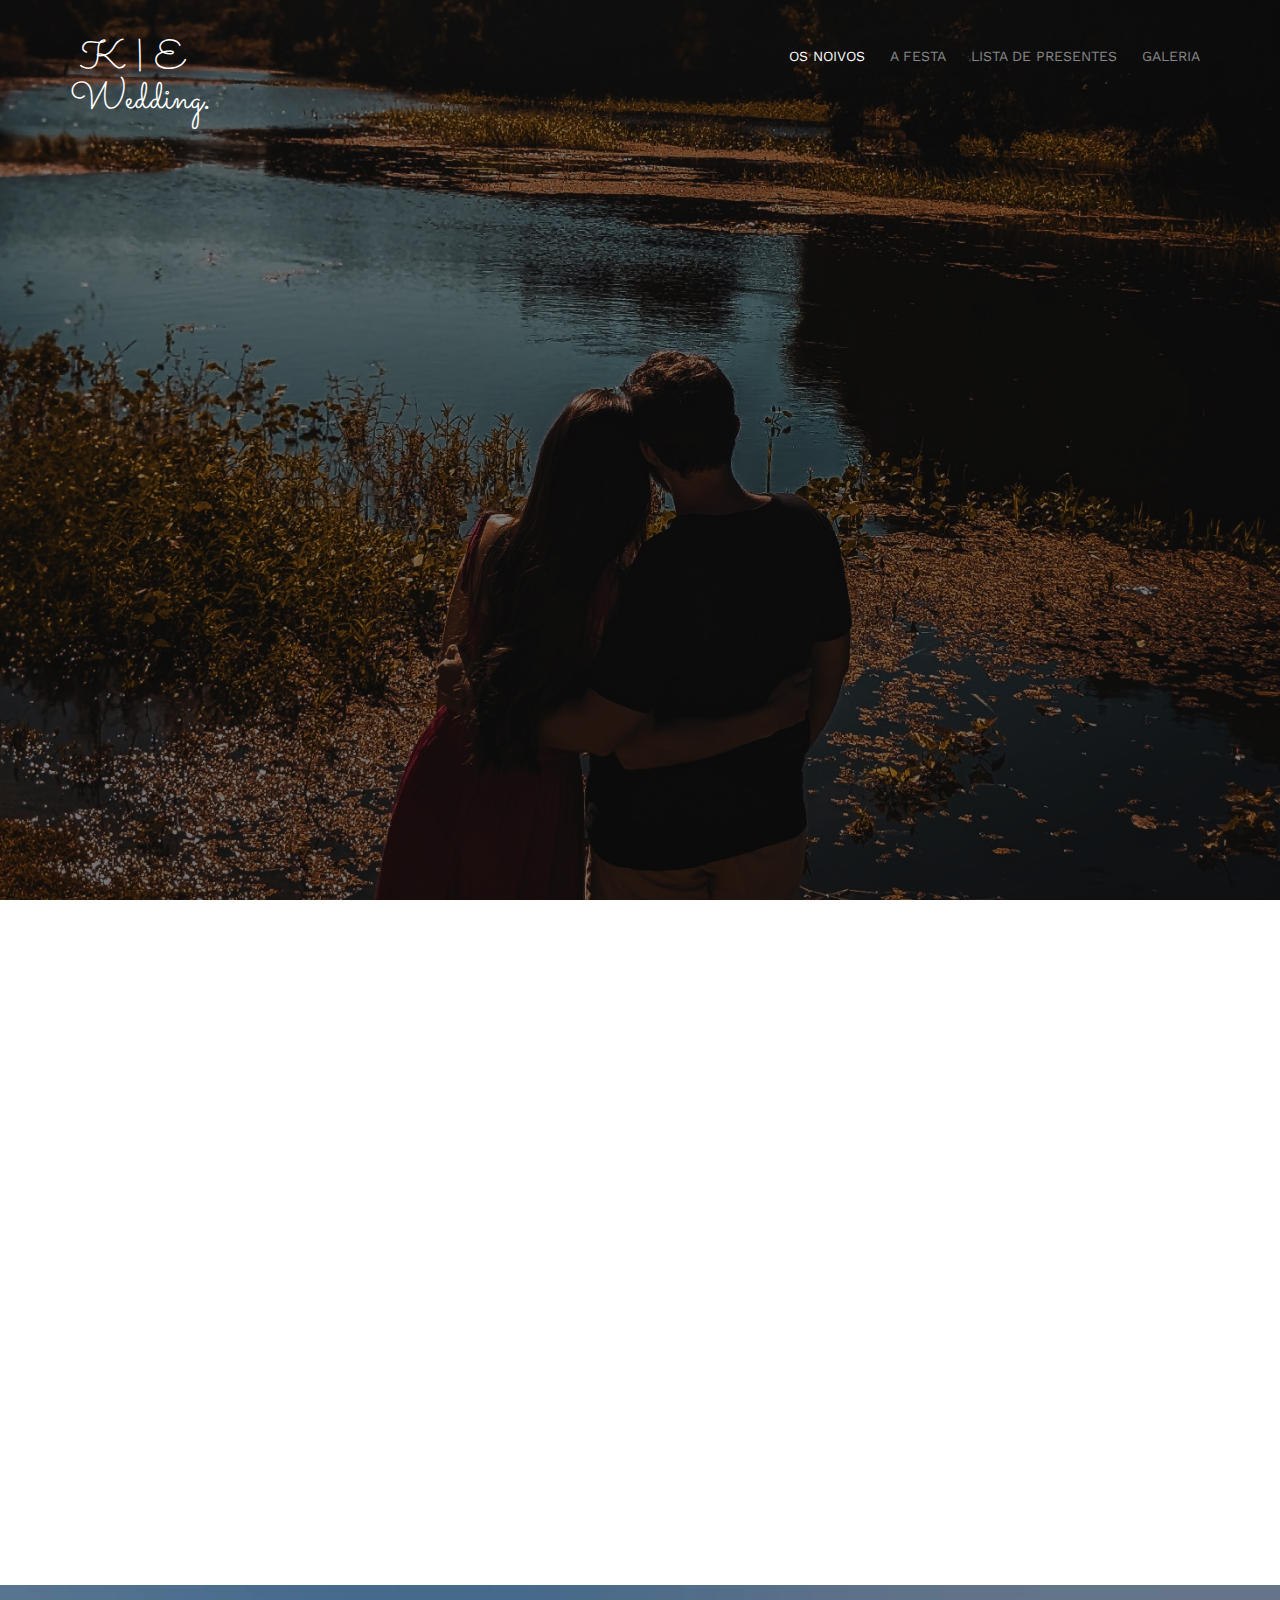
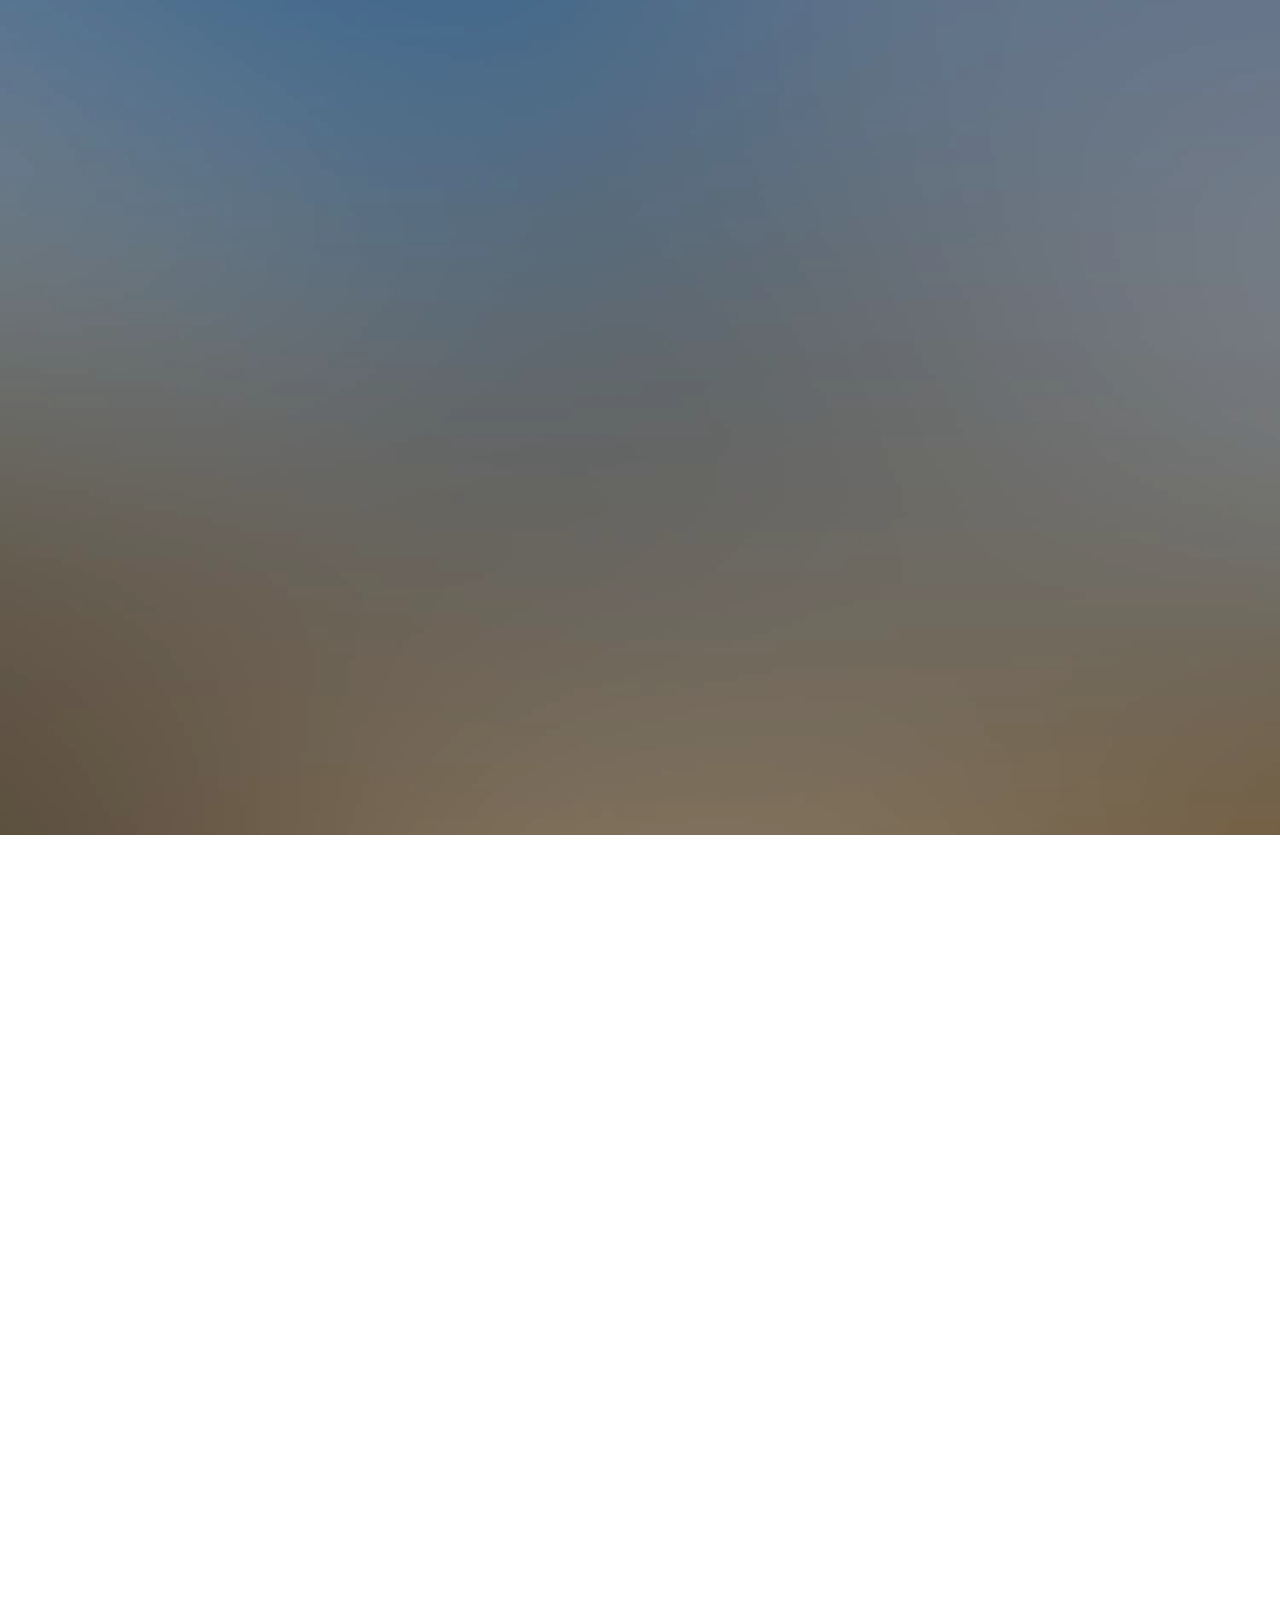
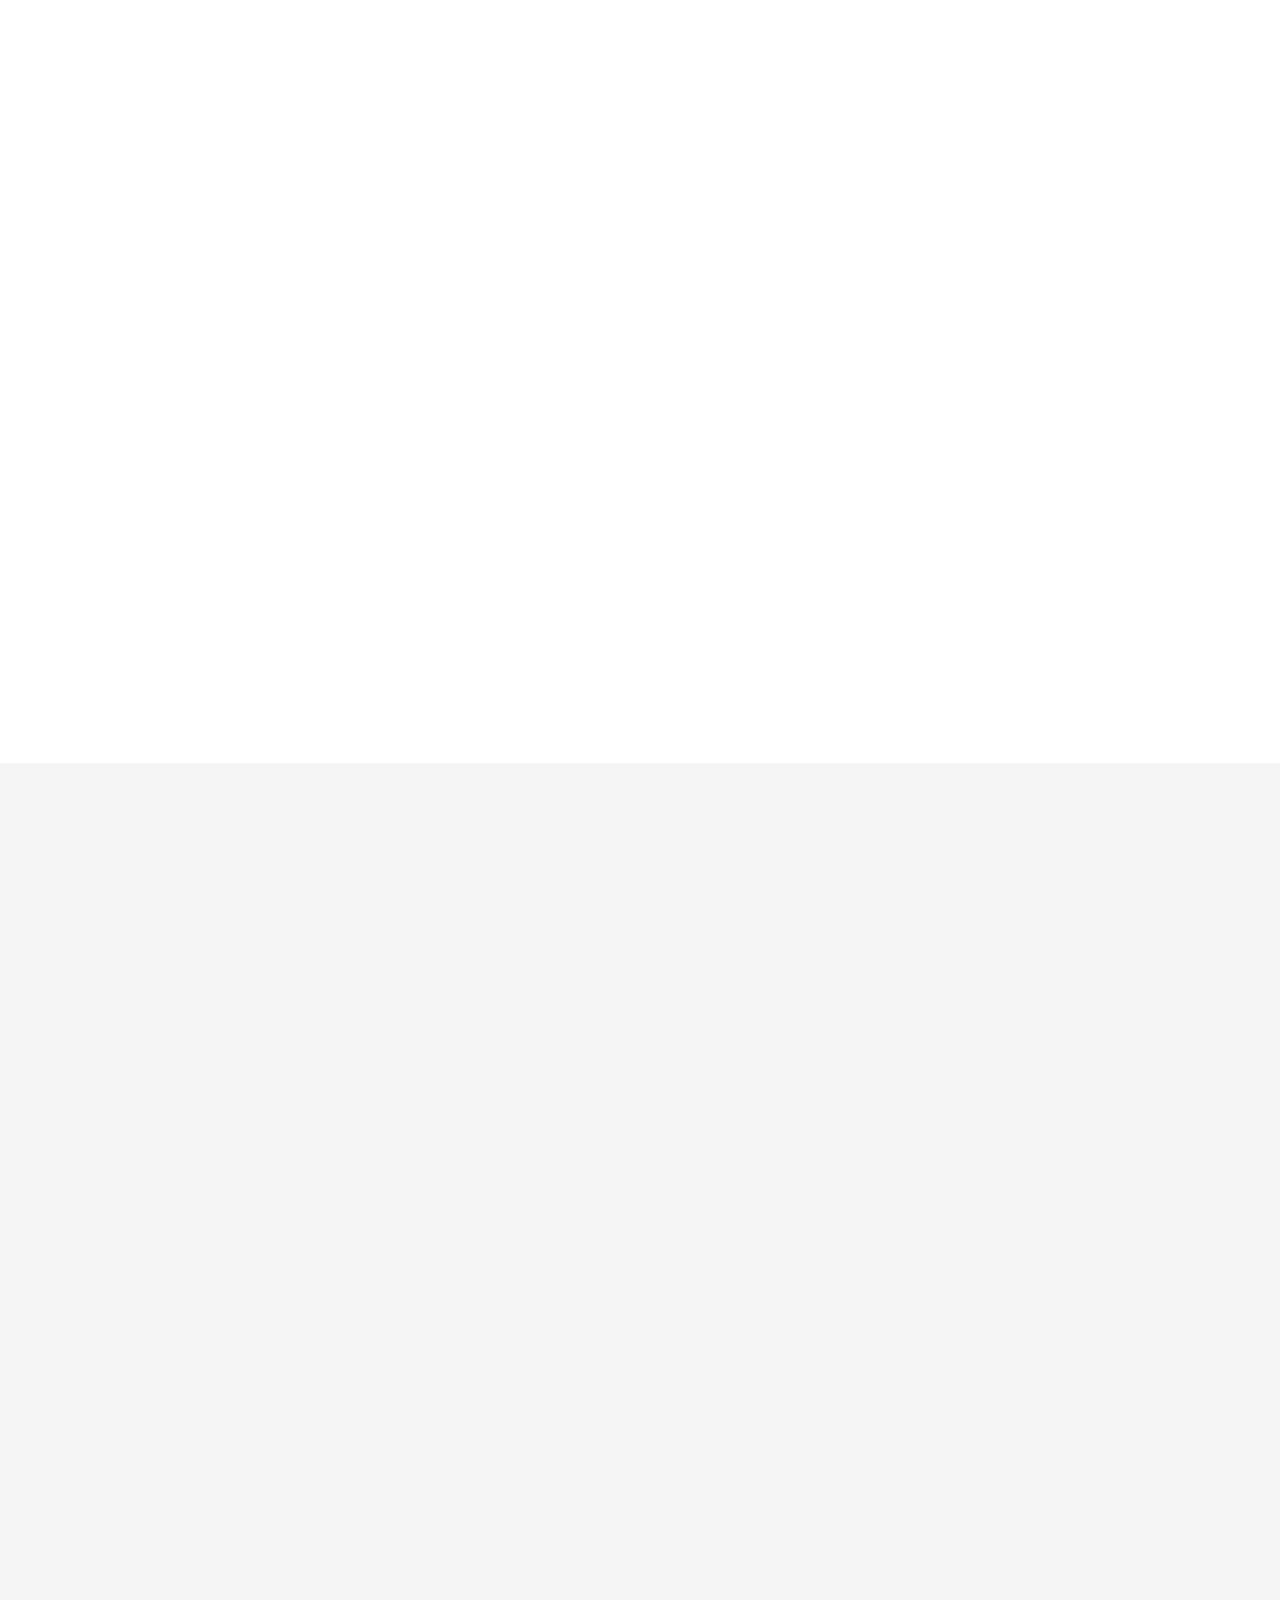
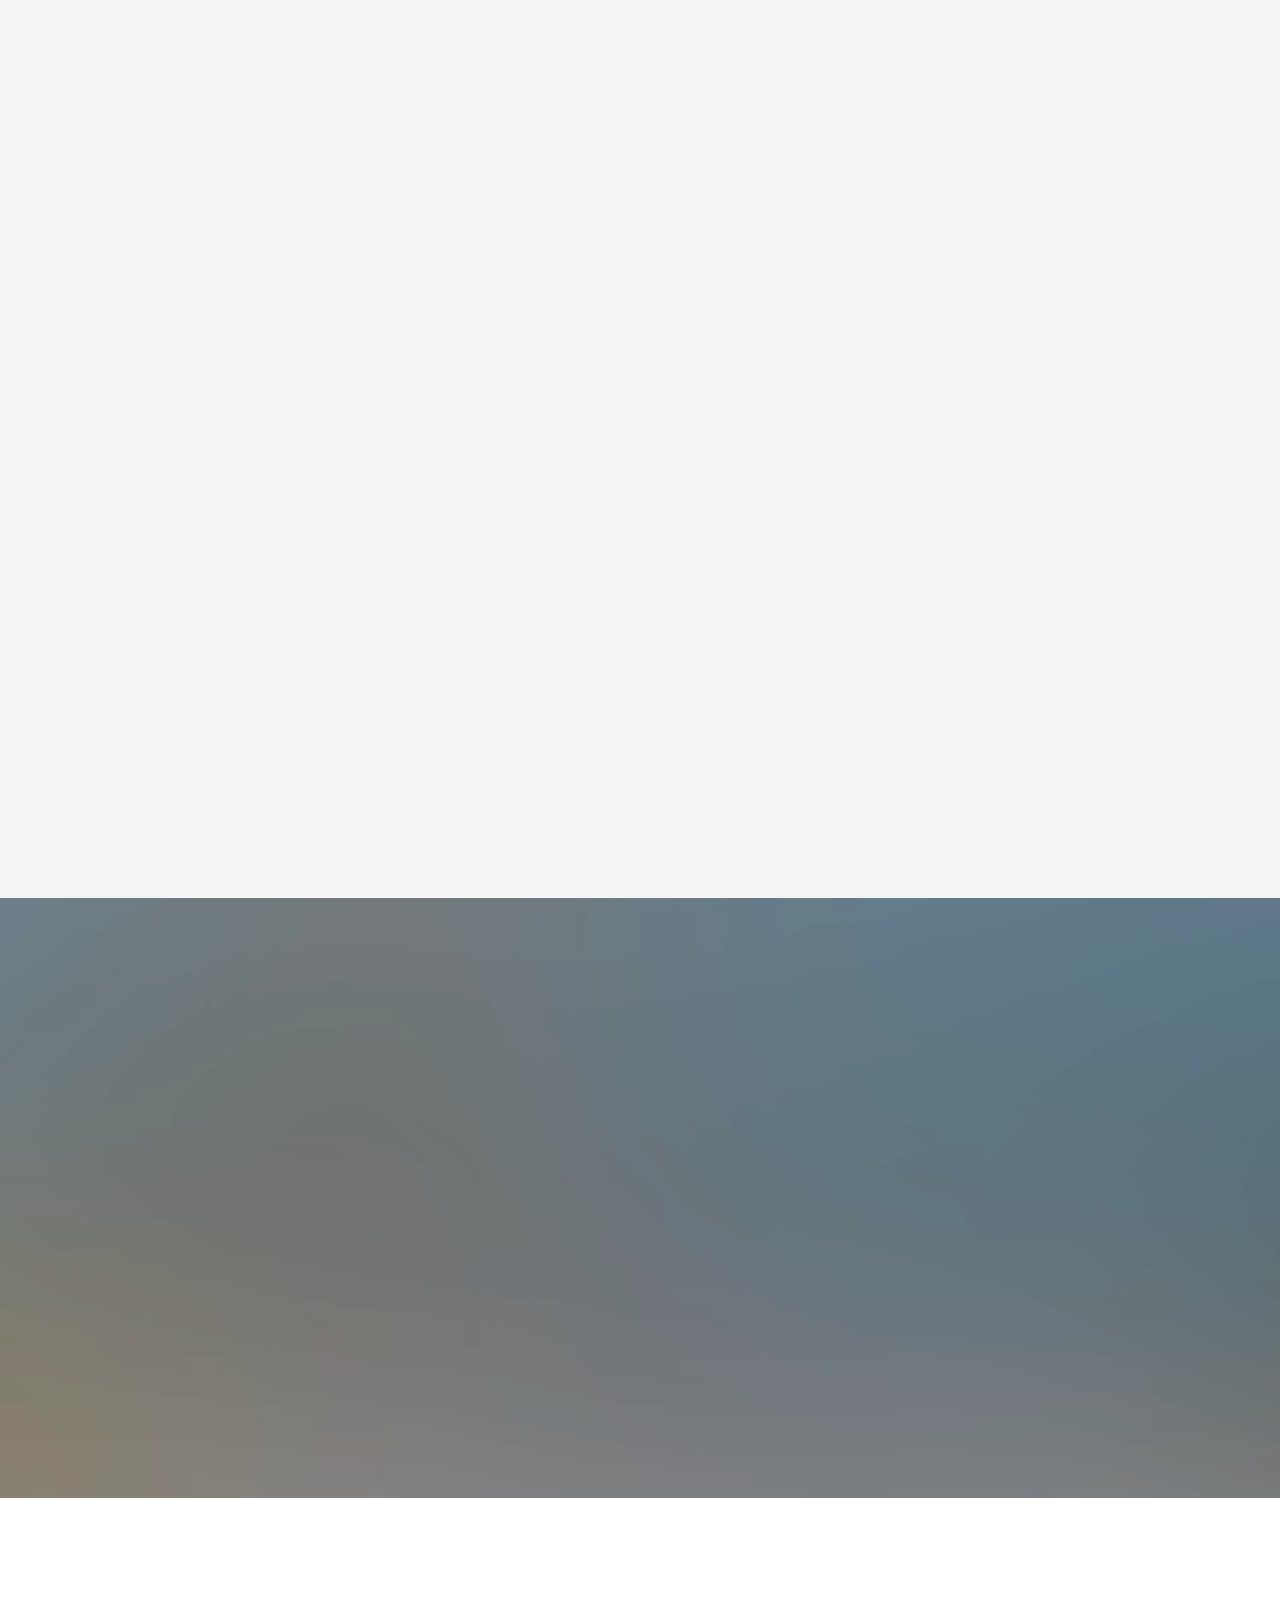
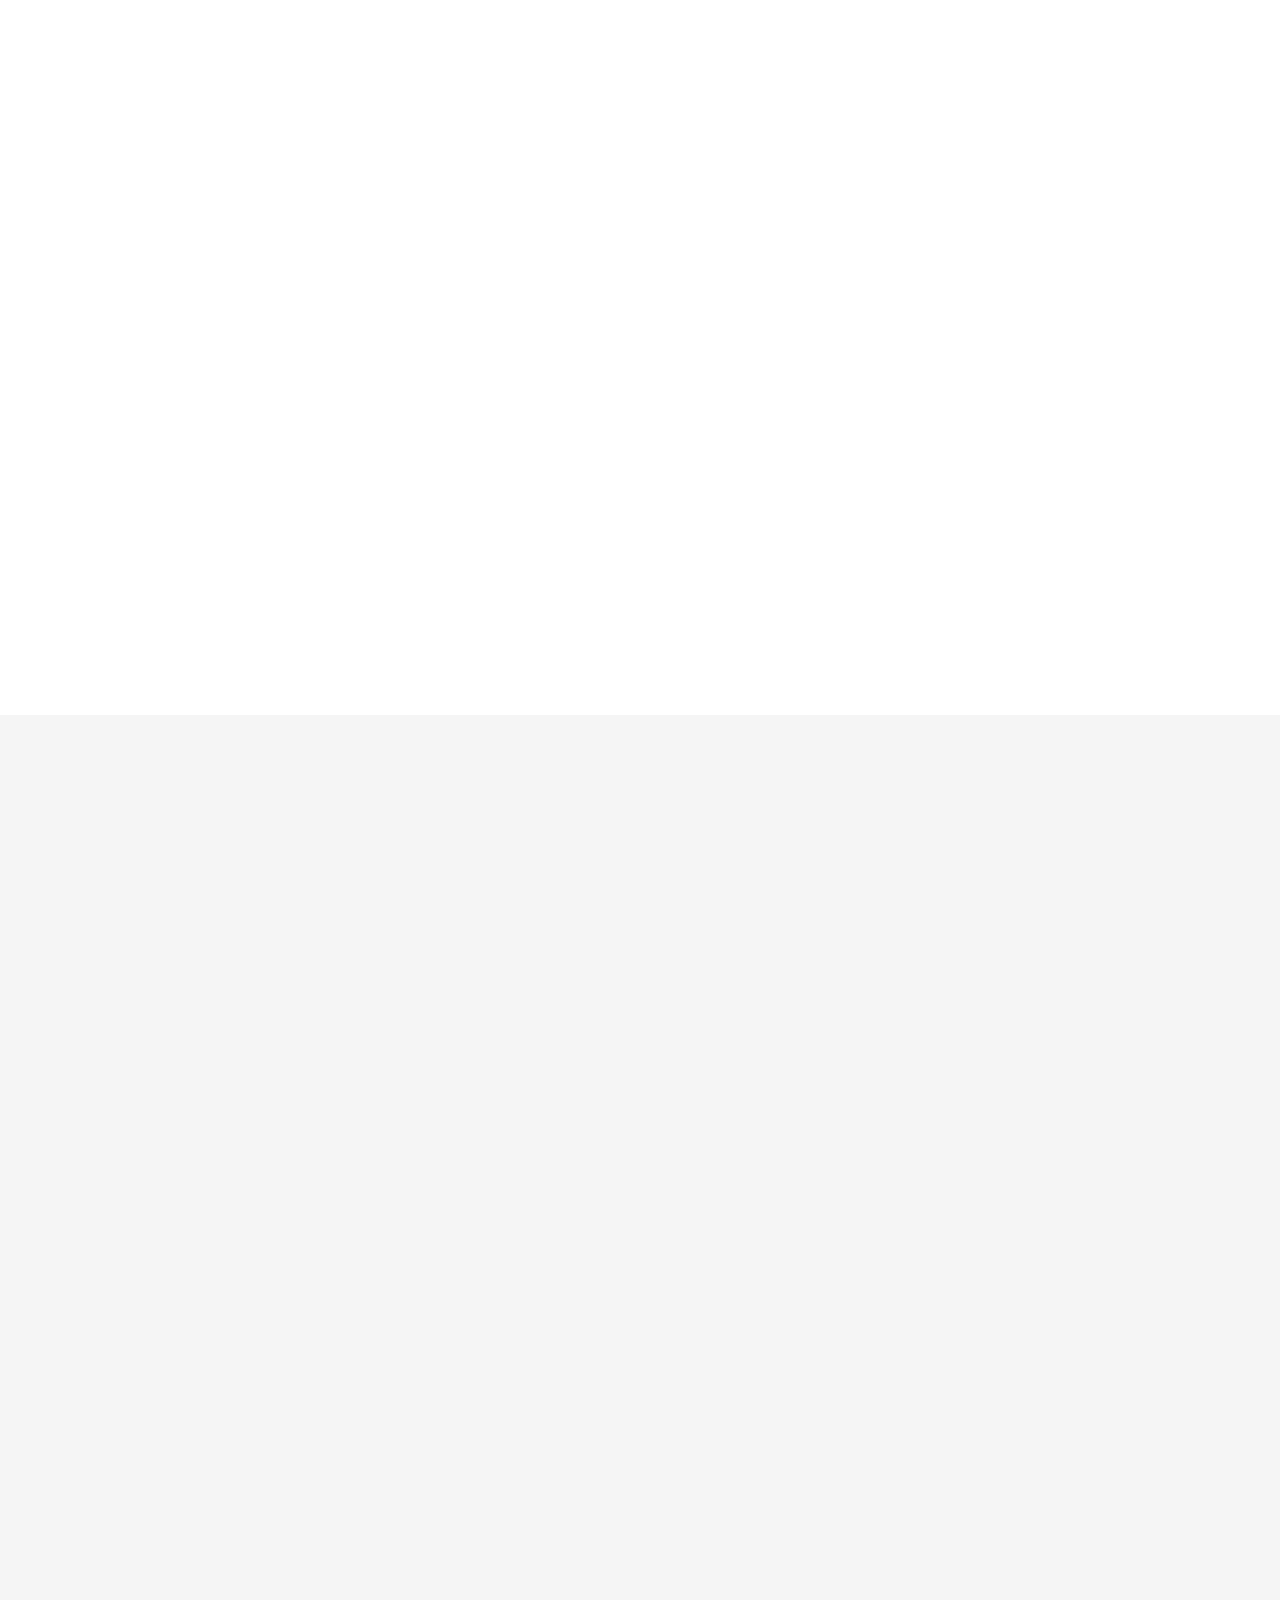
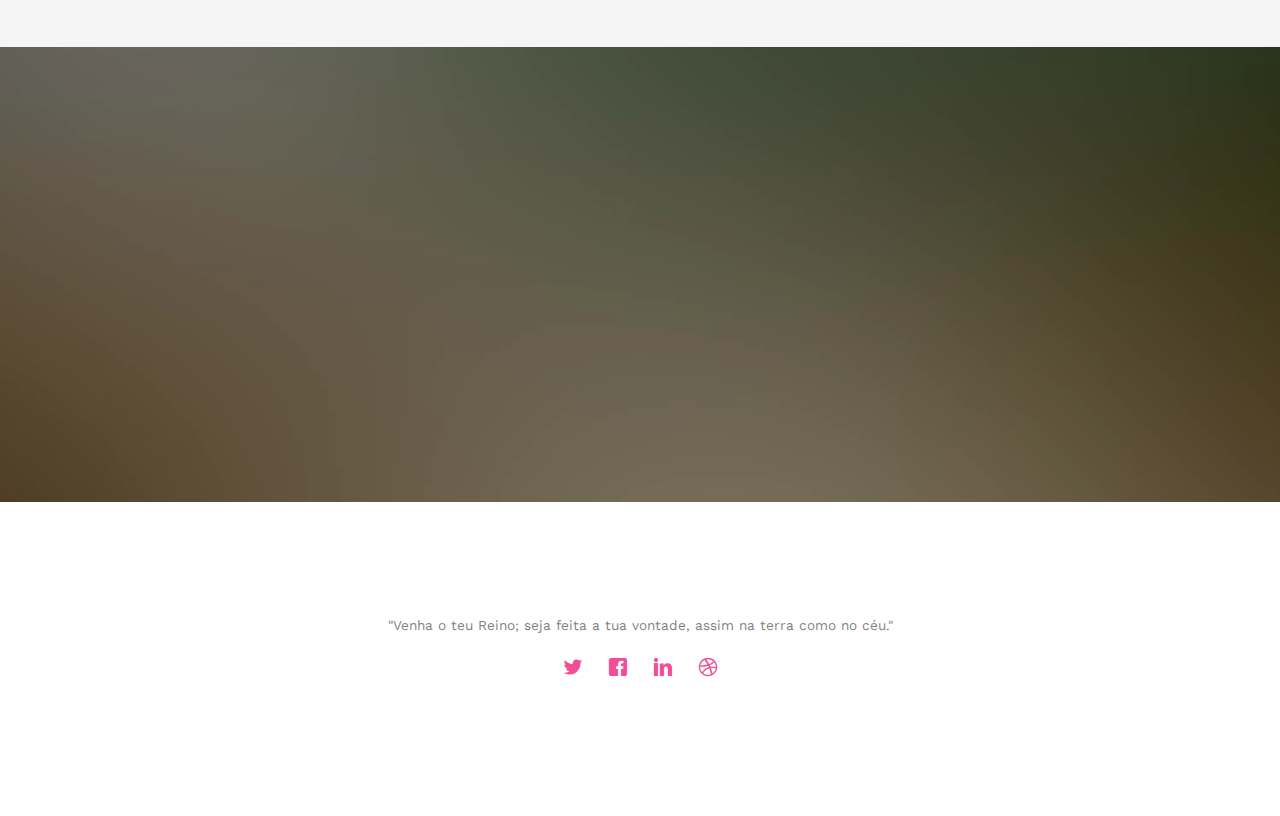
==== index.html @ c8f87692 "dfthdfthtf" ====
<!DOCTYPE html>
<!--[if lt IE 7]>      <html class="no-js lt-ie9 lt-ie8 lt-ie7"> <![endif]-->
<!--[if IE 7]>         <html class="no-js lt-ie9 lt-ie8"> <![endif]-->
<!--[if IE 8]>         <html class="no-js lt-ie9"> <![endif]-->
<!--[if gt IE 8]><!--> <html class="no-js"> <!--<![endif]-->
	<head>
	<meta charset="utf-8">
	<meta http-equiv="X-UA-Compatible" content="IE=edge">
	<title>Kevin & Emanuelle &mdash; Wedding</title>
	<meta name="viewport" content="width=device-width, initial-scale=1">
	<meta name="description" content="Kevin & Emanuelle Wedding" />
	<meta name="keywords" content="free html5, free template, free bootstrap, html5, css3, mobile first, responsive" />
	<meta name="author" content="FREEHTML5.CO" />

   	<!-- Facebook and Twitter integration -->
	<meta property="og:title" content=""/>
	<meta property="og:image" content=""/>
	<meta property="og:url" content=""/>
	<meta property="og:site_name" content=""/>
	<meta property="og:description" content=""/>
	<meta name="twitter:title" content="" />
	<meta name="twitter:image" content="" />
	<meta name="twitter:url" content="" />
	<meta name="twitter:card" content="" />

	<link href='https://fonts.googleapis.com/css?family=Work+Sans:400,300,600,400italic,700' rel='stylesheet' type='text/css'>
	<link href="https://fonts.googleapis.com/css?family=Sacramento" rel="stylesheet">
	
	<!-- Animate.css -->
	<link rel="stylesheet" href="css/animate.css">
	<!-- Icomoon Icon Fonts-->
	<link rel="stylesheet" href="css/icomoon.css">
	<!-- Bootstrap  -->
	<link rel="stylesheet" href="css/bootstrap.css">

	<!-- Magnific Popup -->
	<link rel="stylesheet" href="css/magnific-popup.css">

	<!-- Owl Carousel  -->
	<link rel="stylesheet" href="css/owl.carousel.min.css">
	<link rel="stylesheet" href="css/owl.theme.default.min.css">

	<!-- Theme style  -->
	<link rel="stylesheet" href="css/style.css">

	<!-- Modernizr JS -->
	<script src="js/modernizr-2.6.2.min.js"></script>
	<!-- FOR IE9 below -->
	<!--[if lt IE 9]>
	<script src="js/respond.min.js"></script>
	<![endif]-->

	</head>
	<body>
		
	<div class="fh5co-loader"></div>
	
	<div id="page">
	<nav class="fh5co-nav" role="navigation">
		<div class="container">
			<div class="row">
				<div class="col-xs-2">
					<div id="fh5co-logo"><a href="index.html">K | E Wedding<strong>.</strong></a></div>
				</div>
				<div class="col-xs-10 text-right menu-1">
					<ul>
						<li class="active"><a href="index.html">Os noivos</a></li>
						<li><a href="about.html">A festa</a></li>
						<li><a href="services.html">Lista de Presentes</a></li>
						<li><a href="gallery.html">Galeria</a></li>
					</ul>
				</div>
			</div>
			
		</div>
	</nav>

	<header id="fh5co-header" class="fh5co-cover" role="banner" style="background-image:url(images/img_bg_2.jpg);" data-stellar-background-ratio="0.5">
		<div class="overlay"></div>
		<div class="container">
			<div class="row">
				<div class="col-md-8 col-md-offset-2 text-center">
					<div class="display-t">
						<div class="display-tc animate-box" data-animate-effect="fadeIn">
							<h1>Kevin &amp; Emanuelle</h1>
							<h2>Vamos nos casar!</h2>
							<div class="simply-countdown simply-countdown-one"></div>
							<p><a href="#" class="btn btn-default btn-sm">Salve a data</a></p>
						</div>
					</div>
				</div>
			</div>
		</div>
	</header>

	<div id="fh5co-couple">
		<div class="container">
			<div class="row">
				<div class="col-md-8 col-md-offset-2 text-center fh5co-heading animate-box">
					<h2>Olá!</h2>
					<h3>09 de Setembro de 2023, Ceará Mirim - Rio Grande do Norte</h3>
					<p>Convidamos você para nosso casamento</p>
				</div>
			</div>
			<div class="couple-wrap animate-box">
				<div class="couple-half">
					<div class="groom">
						<img src="images/groom.jpg" alt="groom" class="img-responsive">
					</div>
					<div class="desc-groom">
						<h3>Kevin Barros Costa</h3>
						<p>Discípulo de Jesus, trabalha com tecnologia, gamer, baterista, filho de pastor kkkk</p>
					</div>
				</div>
				<p class="heart text-center"><i class="icon-heart2"></i></p>
				<div class="couple-half">
					<div class="bride">
						<img src="images/bride.jpg" alt="groom" class="img-responsive">
					</div>
					<div class="desc-bride">
						<h3>Emanuelle Larissa do Nascimento</h3>
						<p>Discípula de Jesus, trabalha com engenharia civil, amante de livros, cantora, filha de irmã do coque kkkk</p>
					</div>
				</div>
			</div>
		</div>
	</div>

	<div id="fh5co-event" class="fh5co-bg" style="background-image:url(images/img_bg_3.jpg);">
		<div class="overlay"></div>
		<div class="container">
			<div class="row">
				<div class="col-md-8 col-md-offset-2 text-center fh5co-heading animate-box">
					<span>Eventos</span>
					<h2>Eventos específicos</h2>
				</div>
			</div>
			<div class="row">
				<div class="display-t">
					<div class="display-tc">
						<div class="col-md-10 col-md-offset-1">
							<div class="col-md-6 col-sm-6 text-center">
								<div class="event-wrap animate-box">
									<h3>Cerimônia principal</h3>
									<div class="event-col">
										<i class="icon-clock"></i>
										<span>3:00 PM</span>
										<span>4:30 PM</span>
									</div>
									<div class="event-col">
										<i class="icon-calendar"></i>
										<span>Sábado 09</span>
										<span>Setembro, 2023</span>
									</div>
									<p>Far far away, behind the word mountains, far from the countries Vokalia and Consonantia, there live the blind texts. Separated they live in Bookmarksgrove right at the coast of the Semantics, a large language ocean.</p>
								</div>
							</div>
							<div class="col-md-6 col-sm-6 text-center">
								<div class="event-wrap animate-box">
									<h3>Festa</h3>
									<div class="event-col">
										<i class="icon-clock"></i>
										<span>5:30 PM</span>
										<span>7:00 PM</span>
									</div>
									<div class="event-col">
										<i class="icon-calendar"></i>
										<span>Sábado 09</span>
										<span>Setembro, 2023</span>
									</div>
									<p>Far far away, behind the word mountains, far from the countries Vokalia and Consonantia, there live the blind texts. Separated they live in Bookmarksgrove right at the coast of the Semantics, a large language ocean.</p>
								</div>
							</div>
						</div>
					</div>
				</div>
			</div>
		</div>
	</div>

	<div id="fh5co-couple-story">
		<div class="container">
			<div class="row">
				<div class="col-md-8 col-md-offset-2 text-center fh5co-heading animate-box">
					<span>Nós nos amamos =D</span>
					<h2>Nossa história</h2>
					<p>No meio do caminho da nossa caminhada com Jesus, nos encontramos. Não esperávamos por isso, e por isso mesmo foi ainda mais incrível.</p>
				</div>
			</div>
			<div class="row">
				<div class="col-md-12 col-md-offset-0">
					<ul class="timeline animate-box">
						<li class="animate-box">
							<div class="timeline-badge" style="background-image:url(images/couple-1.jpg);"></div>
							<div class="timeline-panel">
								<div class="timeline-heading">
									<h3 class="timeline-title">Quando nos encontramos pela primeira vez</h3>
									<span class="date">14 de Junho de 2022</span>
								</div>
								<div class="timeline-body">
									<p>Era noite, estávamos em nossa igreja, no Defesa da Fé, ouvindo o nosso pastor Tassos Lycurgo. Eu (Kevin), fotografava o evento e então peguei uma certa moça que estava participando do evento e não fazia a menor ideia de que era a escolhida kkkk.</p>
								</div>
							</div>
						</li>
						<li class="timeline-inverted animate-box">
							<div class="timeline-badge" style="background-image:url(images/couple-2.jpg);"></div>
							<div class="timeline-panel">
								<div class="timeline-heading">
									<h3 class="timeline-title">O pedido de namoro</h3>
									<span class="date">14 de Setembro de 2023</span>
								</div>
								<div class="timeline-body">
									<p>Far far away, behind the word mountains, far from the countries Vokalia and Consonantia, there live the blind texts. Separated they live in Bookmarksgrove right at the coast of the Semantics, a large language ocean.</p>
								</div>
							</div>
						</li>
						<li class="animate-box">
							<div class="timeline-badge" style="background-image:url(images/couple-3.jpg);"></div>
							<div class="timeline-panel">
								<div class="timeline-heading">
									<h3 class="timeline-title">O pedido de noivado</h3>
									<span class="date">1 de Janeiro de 2023</span>
								</div>
								<div class="timeline-body">
									<p>Far far away, behind the word mountains, far from the countries Vokalia and Consonantia, there live the blind texts. Separated they live in Bookmarksgrove right at the coast of the Semantics, a large language ocean.</p>
								</div>
							</div>
						</li>
			    	</ul>
				</div>
			</div>
		</div>
	</div>

	<div id="fh5co-gallery" class="fh5co-section-gray">
		<div class="container">
			<div class="row">
				<div class="col-md-8 col-md-offset-2 text-center fh5co-heading animate-box">
					<span>Nossas memórias</span>
					<h2>Galeria</h2>
					<p>Far far away, behind the word mountains, far from the countries Vokalia and Consonantia, there live the blind texts.</p>
				</div>
			</div>
			<div class="row row-bottom-padded-md">
				<div class="col-md-12">
					<ul id="fh5co-gallery-list">
						
						<li class="one-third animate-box" data-animate-effect="fadeIn" style="background-image: url(images/gallery-1.jpg); "> 
						<a href="images/gallery-1.jpg">
							<div class="case-studies-summary">
								<span>14 Photos</span>
								<h2>Two Glas of Juice</h2>
							</div>
						</a>
					</li>
					<li class="one-third animate-box" data-animate-effect="fadeIn" style="background-image: url(images/gallery-2.jpg); ">
						<a href="#" class="color-2">
							<div class="case-studies-summary">
								<span>30 Photos</span>
								<h2>Timer starts now!</h2>
							</div>
						</a>
					</li>


					<li class="one-third animate-box" data-animate-effect="fadeIn" style="background-image: url(images/gallery-3.jpg); ">
						<a href="#" class="color-3">
							<div class="case-studies-summary">
								<span>90 Photos</span>
								<h2>Beautiful sunset</h2>
							</div>
						</a>
					</li>
					<li class="one-third animate-box" data-animate-effect="fadeIn" style="background-image: url(images/gallery-4.jpg); ">
						<a href="#" class="color-4">
							<div class="case-studies-summary">
								<span>12 Photos</span>
								<h2>Company's Conference Room</h2>
							</div>
						</a>
					</li>

						<li class="one-third animate-box" data-animate-effect="fadeIn" style="background-image: url(images/gallery-5.jpg); ">
							<a href="#" class="color-3">
								<div class="case-studies-summary">
									<span>50 Photos</span>
									<h2>Useful baskets</h2>
								</div>
							</a>
						</li>
						<li class="one-third animate-box" data-animate-effect="fadeIn" style="background-image: url(images/gallery-6.jpg); ">
							<a href="#" class="color-4">
								<div class="case-studies-summary">
									<span>45 Photos</span>
									<h2>Skater man in the road</h2>
								</div>
							</a>
						</li>

						<li class="one-third animate-box" data-animate-effect="fadeIn" style="background-image: url(images/gallery-7.jpg); ">
							<a href="#" class="color-4">
								<div class="case-studies-summary">
									<span>35 Photos</span>
									<h2>Two Glas of Juice</h2>
								</div>
							</a>
						</li>

						<li class="one-third animate-box" data-animate-effect="fadeIn" style="background-image: url(images/gallery-8.jpg); "> 
							<a href="#" class="color-5">
								<div class="case-studies-summary">
									<span>90 Photos</span>
									<h2>Timer starts now!</h2>
								</div>
							</a>
						</li>
						<li class="one-third animate-box" data-animate-effect="fadeIn" style="background-image: url(images/gallery-9.jpg); ">
							<a href="#" class="color-6">
								<div class="case-studies-summary">
									<span>56 Photos</span>
									<h2>Beautiful sunset</h2>
								</div>
							</a>
						</li>
					</ul>		
				</div>
			</div>
		</div>
	</div>

	<div id="fh5co-counter" class="fh5co-bg fh5co-counter" style="background-image:url(images/img_bg_5.jpg);">
		<div class="overlay"></div>
		<div class="container">
			<div class="row">
				<div class="display-t">
					<div class="display-tc">
						<div class="col-md-3 col-sm-6 animate-box">
							<div class="feature-center">
								<span class="icon">
									<i class="icon-users"></i>
								</span>

								<span class="counter js-counter" data-from="0" data-to="500" data-speed="5000" data-refresh-interval="50">1</span>
								<span class="counter-label">Estimated Guest</span>

							</div>
						</div>
						<div class="col-md-3 col-sm-6 animate-box">
							<div class="feature-center">
								<span class="icon">
									<i class="icon-user"></i>
								</span>

								<span class="counter js-counter" data-from="0" data-to="1000" data-speed="5000" data-refresh-interval="50">1</span>
								<span class="counter-label">We Catter</span>
							</div>
						</div>
						<div class="col-md-3 col-sm-6 animate-box">
							<div class="feature-center">
								<span class="icon">
									<i class="icon-calendar"></i>
								</span>
								<span class="counter js-counter" data-from="0" data-to="402" data-speed="5000" data-refresh-interval="50">1</span>
								<span class="counter-label">Events Done</span>
							</div>
						</div>
						<div class="col-md-3 col-sm-6 animate-box">
							<div class="feature-center">
								<span class="icon">
									<i class="icon-clock"></i>
								</span>

								<span class="counter js-counter" data-from="0" data-to="2345" data-speed="5000" data-refresh-interval="50">1</span>
								<span class="counter-label">Hours Spent</span>

							</div>
						</div>
					</div>
				</div>
			</div>
		</div>
	</div>

	<div id="fh5co-testimonial">
		<div class="container">
			<div class="row">
				<div class="row animate-box">
					<div class="col-md-8 col-md-offset-2 text-center fh5co-heading">
						<span>Best Wishes</span>
						<h2>Friends Wishes</h2>
					</div>
				</div>
				<div class="row">
					<div class="col-md-12 animate-box">
						<div class="wrap-testimony">
							<div class="owl-carousel-fullwidth">
								<div class="item">
									<div class="testimony-slide active text-center">
										<figure>
											<img src="images/couple-1.jpg" alt="user">
										</figure>
										<span>John Doe, via <a href="#" class="twitter">Twitter</a></span>
										<blockquote>
											<p>"Far far away, behind the word mountains, far from the countries Vokalia and Consonantia, there live the blind texts. Separated they live in Bookmarksgrove right at the coast of the Semantics"</p>
										</blockquote>
									</div>
								</div>
								<div class="item">
									<div class="testimony-slide active text-center">
										<figure>
											<img src="images/couple-2.jpg" alt="user">
										</figure>
										<span>John Doe, via <a href="#" class="twitter">Twitter</a></span>
										<blockquote>
											<p>"Far far away, behind the word mountains, far from the countries Vokalia and Consonantia, at the coast of the Semantics, a large language ocean."</p>
										</blockquote>
									</div>
								</div>
								<div class="item">
									<div class="testimony-slide active text-center">
										<figure>
											<img src="images/couple-3.jpg" alt="user">
										</figure>
										<span>John Doe, via <a href="#" class="twitter">Twitter</a></span>
										<blockquote>
											<p>"Far far away, far from the countries Vokalia and Consonantia, there live the blind texts. Separated they live in Bookmarksgrove right at the coast of the Semantics, a large language ocean."</p>
										</blockquote>
									</div>
								</div>
							</div>
						</div>
					</div>
				</div>
			</div>
		</div>
	</div>

	<div id="fh5co-services" class="fh5co-section-gray">
		<div class="container">
			
			<div class="row animate-box">
				<div class="col-md-8 col-md-offset-2 text-center fh5co-heading">
					<h2>We Offer Services</h2>
					<p>Dignissimos asperiores vitae velit veniam totam fuga molestias accusamus alias autem provident. Odit ab aliquam dolor eius.</p>
				</div>
			</div>

			<div class="row">
				<div class="col-md-6">
					<div class="feature-left animate-box" data-animate-effect="fadeInLeft">
						<span class="icon">
							<i class="icon-calendar"></i>
						</span>
						<div class="feature-copy">
							<h3>We Organized Events</h3>
							<p>Facilis ipsum reprehenderit nemo molestias. Aut cum mollitia reprehenderit. Eos cumque dicta adipisci architecto culpa amet.</p>
						</div>
					</div>

					<div class="feature-left animate-box" data-animate-effect="fadeInLeft">
						<span class="icon">
							<i class="icon-image"></i>
						</span>
						<div class="feature-copy">
							<h3>Photoshoot</h3>
							<p>Facilis ipsum reprehenderit nemo molestias. Aut cum mollitia reprehenderit. Eos cumque dicta adipisci architecto culpa amet.</p>
						</div>
					</div>

					<div class="feature-left animate-box" data-animate-effect="fadeInLeft">
						<span class="icon">
							<i class="icon-video"></i>
						</span>
						<div class="feature-copy">
							<h3>Video Editing</h3>
							<p>Facilis ipsum reprehenderit nemo molestias. Aut cum mollitia reprehenderit. Eos cumque dicta adipisci architecto culpa amet.</p>
						</div>
					</div>

				</div>

				<div class="col-md-6 animate-box">
					<div class="fh5co-video fh5co-bg" style="background-image: url(images/img_bg_3.jpg); ">
						<a href="https://vimeo.com/channels/staffpicks/93951774" class="popup-vimeo"><i class="icon-video2"></i></a>
						<div class="overlay"></div>
					</div>
				</div>
			</div>

			
		</div>
	</div>


	<div id="fh5co-started" class="fh5co-bg" style="background-image:url(images/img_bg_4.jpg);">
		<div class="overlay"></div>
		<div class="container">
			<div class="row animate-box">
				<div class="col-md-8 col-md-offset-2 text-center fh5co-heading">
					<h2>Are You Attending?</h2>
					<p>Please Fill-up the form to notify you that you're attending. Thanks.</p>
				</div>
			</div>
			<div class="row animate-box">
				<div class="col-md-10 col-md-offset-1">
					<form class="form-inline">
						<div class="col-md-4 col-sm-4">
							<div class="form-group">
								<label for="name" class="sr-only">Name</label>
								<input type="name" class="form-control" id="name" placeholder="Name">
							</div>
						</div>
						<div class="col-md-4 col-sm-4">
							<div class="form-group">
								<label for="email" class="sr-only">Email</label>
								<input type="email" class="form-control" id="email" placeholder="Email">
							</div>
						</div>
						<div class="col-md-4 col-sm-4">
							<button type="submit" class="btn btn-default btn-block">I am Attending</button>
						</div>
					</form>
				</div>
			</div>
		</div>
	</div>

	<footer id="fh5co-footer" role="contentinfo">
		<div class="container">

			<div class="row copyright">
				<div class="col-md-12 text-center">
					<p>
						<small class="block"> "Venha o teu Reino; seja feita a tua vontade, assim na terra como no céu."</small>
					</p>
					<p>
						<ul class="fh5co-social-icons">
							<li><a href="#"><i class="icon-twitter"></i></a></li>
							<li><a href="#"><i class="icon-facebook"></i></a></li>
							<li><a href="#"><i class="icon-linkedin"></i></a></li>
							<li><a href="#"><i class="icon-dribbble"></i></a></li>
						</ul>
					</p>
				</div>
			</div>

		</div>
	</footer>
	</div>

	<div class="gototop js-top">
		<a href="#" class="js-gotop"><i class="icon-arrow-up"></i></a>
	</div>
	
	<!-- jQuery -->
	<script src="js/jquery.min.js"></script>
	<!-- jQuery Easing -->
	<script src="js/jquery.easing.1.3.js"></script>
	<!-- Bootstrap -->
	<script src="js/bootstrap.min.js"></script>
	<!-- Waypoints -->
	<script src="js/jquery.waypoints.min.js"></script>
	<!-- Carousel -->
	<script src="js/owl.carousel.min.js"></script>
	<!-- countTo -->
	<script src="js/jquery.countTo.js"></script>

	<!-- Stellar -->
	<script src="js/jquery.stellar.min.js"></script>
	<!-- Magnific Popup -->
	<script src="js/jquery.magnific-popup.min.js"></script>
	<script src="js/magnific-popup-options.js"></script>

	<!-- // <script src="https://cdnjs.cloudflare.com/ajax/libs/prism/0.0.1/prism.min.js"></script> -->
	<script src="js/simplyCountdown.js"></script>
	<!-- Main -->
	<script src="js/main.js"></script>

	<script>
    var d = new Date("2023-09-09T15:00:00.000-03:00");

    // default example
    simplyCountdown('.simply-countdown-one', {
        year: d.getFullYear(),
        month: d.getMonth() + 1,
        day: d.getDate()
    });

    //jQuery example
    $('#simply-countdown-losange').simplyCountdown({
        year: d.getFullYear(),
        month: d.getMonth() + 1,
        day: d.getDate(),
        enableUtc: false
    });
</script>

	</body>
</html>
---- css/icomoon.css ----
@font-face {
  font-family: 'icomoon';
  src:  url('../fonts/icomoon/icomoon.eot?6iuir');
  src:  url('../fonts/icomoon/icomoon.eot?6iuir#iefix') format('embedded-opentype'),
    url('../fonts/icomoon/icomoon.ttf?6iuir') format('truetype'),
    url('../fonts/icomoon/icomoon.woff?6iuir') format('woff'),
    url('../fonts/icomoon/icomoon.svg?6iuir#icomoon') format('svg');
  font-weight: normal;
  font-style: normal;
}

[class^="icon-"], [class*=" icon-"] {
  /* use !important to prevent issues with browser extensions that change fonts */
  font-family: 'icomoon' !important;
  speak: none;
  font-style: normal;
  font-weight: normal;
  font-variant: normal;
  text-transform: none;
  line-height: 1;

  /* Better Font Rendering =========== */
  -webkit-font-smoothing: antialiased;
  -moz-osx-font-smoothing: grayscale;
}

.icon-eye:before {
  content: "\e000";
}
.icon-paper-clip:before {
  content: "\e001";
}
.icon-mail:before {
  content: "\e002";
}
.icon-toggle:before {
  content: "\e003";
}
.icon-layout:before {
  content: "\e004";
}
.icon-link:before {
  content: "\e005";
}
.icon-bell:before {
  content: "\e006";
}
.icon-lock:before {
  content: "\e007";
}
.icon-unlock:before {
  content: "\e008";
}
.icon-ribbon:before {
  content: "\e009";
}
.icon-image:before {
  content: "\e010";
}
.icon-signal:before {
  content: "\e011";
}
.icon-target:before {
  content: "\e012";
}
.icon-clipboard:before {
  content: "\e013";
}
.icon-clock:before {
  content: "\e014";
}
.icon-watch:before {
  content: "\e015";
}
.icon-air-play:before {
  content: "\e016";
}
.icon-camera:before {
  content: "\e017";
}
.icon-video:before {
  content: "\e018";
}
.icon-disc:before {
  content: "\e019";
}
.icon-printer:before {
  content: "\e020";
}
.icon-monitor:before {
  content: "\e021";
}
.icon-server:before {
  content: "\e022";
}
.icon-cog:before {
  content: "\e023";
}
.icon-heart:before {
  content: "\e024";
}
.icon-paragraph:before {
  content: "\e025";
}
.icon-align-justify:before {
  content: "\e026";
}
.icon-align-left:before {
  content: "\e027";
}
.icon-align-center:before {
  content: "\e028";
}
.icon-align-right:before {
  content: "\e029";
}
.icon-book:before {
  content: "\e030";
}
.icon-layers:before {
  content: "\e031";
}
.icon-stack:before {
  content: "\e032";
}
.icon-stack-2:before {
  content: "\e033";
}
.icon-paper:before {
  content: "\e034";
}
.icon-paper-stack:before {
  content: "\e035";
}
.icon-search:before {
  content: "\e036";
}
.icon-zoom-in:before {
  content: "\e037";
}
.icon-zoom-out:before {
  content: "\e038";
}
.icon-reply:before {
  content: "\e039";
}
.icon-circle-plus:before {
  content: "\e040";
}
.icon-circle-minus:before {
  content: "\e041";
}
.icon-circle-check:before {
  content: "\e042";
}
.icon-circle-cross:before {
  content: "\e043";
}
.icon-square-plus:before {
  content: "\e044";
}
.icon-square-minus:before {
  content: "\e045";
}
.icon-square-check:before {
  content: "\e046";
}
.icon-square-cross:before {
  content: "\e047";
}
.icon-microphone:before {
  content: "\e048";
}
.icon-record:before {
  content: "\e049";
}
.icon-skip-back:before {
  content: "\e050";
}
.icon-rewind:before {
  content: "\e051";
}
.icon-play:before {
  content: "\e052";
}
.icon-pause:before {
  content: "\e053";
}
.icon-stop:before {
  content: "\e054";
}
.icon-fast-forward:before {
  content: "\e055";
}
.icon-skip-forward:before {
  content: "\e056";
}
.icon-shuffle:before {
  content: "\e057";
}
.icon-repeat:before {
  content: "\e058";
}
.icon-folder:before {
  content: "\e059";
}
.icon-umbrella:before {
  content: "\e060";
}
.icon-moon:before {
  content: "\e061";
}
.icon-thermometer:before {
  content: "\e062";
}
.icon-drop:before {
  content: "\e063";
}
.icon-sun:before {
  content: "\e064";
}
.icon-cloud:before {
  content: "\e065";
}
.icon-cloud-upload:before {
  content: "\e066";
}
.icon-cloud-download:before {
  content: "\e067";
}
.icon-upload:before {
  content: "\e068";
}
.icon-download:before {
  content: "\e069";
}
.icon-location:before {
  content: "\e070";
}
.icon-location-2:before {
  content: "\e071";
}
.icon-map:before {
  content: "\e072";
}
.icon-battery:before {
  content: "\e073";
}
.icon-head:before {
  content: "\e074";
}
.icon-briefcase:before {
  content: "\e075";
}
.icon-speech-bubble:before {
  content: "\e076";
}
.icon-anchor:before {
  content: "\e077";
}
.icon-globe:before {
  content: "\e078";
}
.icon-box:before {
  content: "\e079";
}
.icon-reload:before {
  content: "\e080";
}
.icon-share:before {
  content: "\e081";
}
.icon-marquee:before {
  content: "\e082";
}
.icon-marquee-plus:before {
  content: "\e083";
}
.icon-marquee-minus:before {
  content: "\e084";
}
.icon-tag:before {
  content: "\e085";
}
.icon-power:before {
  content: "\e086";
}
.icon-command:before {
  content: "\e087";
}
.icon-alt:before {
  content: "\e088";
}
.icon-esc:before {
  content: "\e089";
}
.icon-bar-graph:before {
  content: "\e090";
}
.icon-bar-graph-2:before {
  content: "\e091";
}
.icon-pie-graph:before {
  content: "\e092";
}
.icon-star:before {
  content: "\e093";
}
.icon-arrow-left:before {
  content: "\e094";
}
.icon-arrow-right:before {
  content: "\e095";
}
.icon-arrow-up:before {
  content: "\e096";
}
.icon-arrow-down:before {
  content: "\e097";
}
.icon-volume:before {
  content: "\e098";
}
.icon-mute:before {
  content: "\e099";
}
.icon-content-right:before {
  content: "\e100";
}
.icon-content-left:before {
  content: "\e101";
}
.icon-grid:before {
  content: "\e102";
}
.icon-grid-2:before {
  content: "\e103";
}
.icon-columns:before {
  content: "\e104";
}
.icon-loader:before {
  content: "\e105";
}
.icon-bag:before {
  content: "\e106";
}
.icon-ban:before {
  content: "\e107";
}
.icon-flag:before {
  content: "\e108";
}
.icon-trash:before {
  content: "\e109";
}
.icon-expand:before {
  content: "\e110";
}
.icon-contract:before {
  content: "\e111";
}
.icon-maximize:before {
  content: "\e112";
}
.icon-minimize:before {
  content: "\e113";
}
.icon-plus:before {
  content: "\e114";
}
.icon-minus:before {
  content: "\e115";
}
.icon-check:before {
  content: "\e116";
}
.icon-cross:before {
  content: "\e117";
}
.icon-move:before {
  content: "\e118";
}
.icon-delete:before {
  content: "\e119";
}
.icon-menu:before {
  content: "\e120";
}
.icon-archive:before {
  content: "\e121";
}
.icon-inbox:before {
  content: "\e122";
}
.icon-outbox:before {
  content: "\e123";
}
.icon-file:before {
  content: "\e124";
}
.icon-file-add:before {
  content: "\e125";
}
.icon-file-subtract:before {
  content: "\e126";
}
.icon-help:before {
  content: "\e127";
}
.icon-open:before {
  content: "\e128";
}
.icon-ellipsis:before {
  content: "\e129";
}
.icon-add-to-list:before {
  content: "\e900";
}
.icon-classic-computer:before {
  content: "\e901";
}
.icon-controller-fast-backward:before {
  content: "\e902";
}
.icon-creative-commons-attribution:before {
  content: "\e903";
}
.icon-creative-commons-noderivs:before {
  content: "\e904";
}
.icon-creative-commons-noncommercial-eu:before {
  content: "\e905";
}
.icon-creative-commons-noncommercial-us:before {
  content: "\e906";
}
.icon-creative-commons-public-domain:before {
  content: "\e907";
}
.icon-creative-commons-remix:before {
  content: "\e908";
}
.icon-creative-commons-share:before {
  content: "\e909";
}
.icon-creative-commons-sharealike:before {
  content: "\e90a";
}
.icon-creative-commons:before {
  content: "\e90b";
}
.icon-document-landscape:before {
  content: "\e90c";
}
.icon-remove-user:before {
  content: "\e90d";
}
.icon-warning:before {
  content: "\e90e";
}
.icon-arrow-bold-down:before {
  content: "\e90f";
}
.icon-arrow-bold-left:before {
  content: "\e910";
}
.icon-arrow-bold-right:before {
  content: "\e911";
}
.icon-arrow-bold-up:before {
  content: "\e912";
}
.icon-arrow-down2:before {
  content: "\e913";
}
.icon-arrow-left2:before {
  content: "\e914";
}
.icon-arrow-long-down:before {
  content: "\e915";
}
.icon-arrow-long-left:before {
  content: "\e916";
}
.icon-arrow-long-right:before {
  content: "\e917";
}
.icon-arrow-long-up:before {
  content: "\e918";
}
.icon-arrow-right2:before {
  content: "\e919";
}
.icon-arrow-up2:before {
  content: "\e91a";
}
.icon-arrow-with-circle-down:before {
  content: "\e91b";
}
.icon-arrow-with-circle-left:before {
  content: "\e91c";
}
.icon-arrow-with-circle-right:before {
  content: "\e91d";
}
.icon-arrow-with-circle-up:before {
  content: "\e91e";
}
.icon-bookmark:before {
  content: "\e91f";
}
.icon-bookmarks:before {
  content: "\e920";
}
.icon-chevron-down:before {
  content: "\e921";
}
.icon-chevron-left:before {
  content: "\e922";
}
.icon-chevron-right:before {
  content: "\e923";
}
.icon-chevron-small-down:before {
  content: "\e924";
}
.icon-chevron-small-left:before {
  content: "\e925";
}
.icon-chevron-small-right:before {
  content: "\e926";
}
.icon-chevron-small-up:before {
  content: "\e927";
}
.icon-chevron-thin-down:before {
  content: "\e928";
}
.icon-chevron-thin-left:before {
  content: "\e929";
}
.icon-chevron-thin-right:before {
  content: "\e92a";
}
.icon-chevron-thin-up:before {
  content: "\e92b";
}
.icon-chevron-up:before {
  content: "\e92c";
}
.icon-chevron-with-circle-down:before {
  content: "\e92d";
}
.icon-chevron-with-circle-left:before {
  content: "\e92e";
}
.icon-chevron-with-circle-right:before {
  content: "\e92f";
}
.icon-chevron-with-circle-up:before {
  content: "\e930";
}
.icon-cloud2:before {
  content: "\e931";
}
.icon-controller-fast-forward:before {
  content: "\e932";
}
.icon-controller-jump-to-start:before {
  content: "\e933";
}
.icon-controller-next:before {
  content: "\e934";
}
.icon-controller-paus:before {
  content: "\e935";
}
.icon-controller-play:before {
  content: "\e936";
}
.icon-controller-record:before {
  content: "\e937";
}
.icon-controller-stop:before {
  content: "\e938";
}
.icon-controller-volume:before {
  content: "\e939";
}
.icon-dot-single:before {
  content: "\e93a";
}
.icon-dots-three-horizontal:before {
  content: "\e93b";
}
.icon-dots-three-vertical:before {
  content: "\e93c";
}
.icon-dots-two-horizontal:before {
  content: "\e93d";
}
.icon-dots-two-vertical:before {
  content: "\e93e";
}
.icon-download2:before {
  content: "\e93f";
}
.icon-emoji-flirt:before {
  content: "\e940";
}
.icon-flow-branch:before {
  content: "\e941";
}
.icon-flow-cascade:before {
  content: "\e942";
}
.icon-flow-line:before {
  content: "\e943";
}
.icon-flow-parallel:before {
  content: "\e944";
}
.icon-flow-tree:before {
  content: "\e945";
}
.icon-install:before {
  content: "\e946";
}
.icon-layers2:before {
  content: "\e947";
}
.icon-open-book:before {
  content: "\e948";
}
.icon-resize-100:before {
  content: "\e949";
}
.icon-resize-full-screen:before {
  content: "\e94a";
}
.icon-save:before {
  content: "\e94b";
}
.icon-select-arrows:before {
  content: "\e94c";
}
.icon-sound-mute:before {
  content: "\e94d";
}
.icon-sound:before {
  content: "\e94e";
}
.icon-trash2:before {
  content: "\e94f";
}
.icon-triangle-down:before {
  content: "\e950";
}
.icon-triangle-left:before {
  content: "\e951";
}
.icon-triangle-right:before {
  content: "\e952";
}
.icon-triangle-up:before {
  content: "\e953";
}
.icon-uninstall:before {
  content: "\e954";
}
.icon-upload-to-cloud:before {
  content: "\e955";
}
.icon-upload2:before {
  content: "\e956";
}
.icon-add-user:before {
  content: "\e957";
}
.icon-address:before {
  content: "\e958";
}
.icon-adjust:before {
  content: "\e959";
}
.icon-air:before {
  content: "\e95a";
}
.icon-aircraft-landing:before {
  content: "\e95b";
}
.icon-aircraft-take-off:before {
  content: "\e95c";
}
.icon-aircraft:before {
  content: "\e95d";
}
.icon-align-bottom:before {
  content: "\e95e";
}
.icon-align-horizontal-middle:before {
  content: "\e95f";
}
.icon-align-left2:before {
  content: "\e960";
}
.icon-align-right2:before {
  content: "\e961";
}
.icon-align-top:before {
  content: "\e962";
}
.icon-align-vertical-middle:before {
  content: "\e963";
}
.icon-archive2:before {
  content: "\e964";
}
.icon-area-graph:before {
  content: "\e965";
}
.icon-attachment:before {
  content: "\e966";
}
.icon-awareness-ribbon:before {
  content: "\e967";
}
.icon-back-in-time:before {
  content: "\e968";
}
.icon-back:before {
  content: "\e969";
}
.icon-bar-graph2:before {
  content: "\e96a";
}
.icon-battery2:before {
  content: "\e96b";
}
.icon-beamed-note:before {
  content: "\e96c";
}
.icon-bell2:before {
  content: "\e96d";
}
.icon-blackboard:before {
  content: "\e96e";
}
.icon-block:before {
  content: "\e96f";
}
.icon-book2:before {
  content: "\e970";
}
.icon-bowl:before {
  content: "\e971";
}
.icon-box2:before {
  content: "\e972";
}
.icon-briefcase2:before {
  content: "\e973";
}
.icon-browser:before {
  content: "\e974";
}
.icon-brush:before {
  content: "\e975";
}
.icon-bucket:before {
  content: "\e976";
}
.icon-cake:before {
  content: "\e977";
}
.icon-calculator:before {
  content: "\e978";
}
.icon-calendar:before {
  content: "\e979";
}
.icon-camera2:before {
  content: "\e97a";
}
.icon-ccw:before {
  content: "\e97b";
}
.icon-chat:before {
  content: "\e97c";
}
.icon-check2:before {
  content: "\e97d";
}
.icon-circle-with-cross:before {
  content: "\e97e";
}
.icon-circle-with-minus:before {
  content: "\e97f";
}
.icon-circle-with-plus:before {
  content: "\e980";
}
.icon-circle:before {
  content: "\e981";
}
.icon-circular-graph:before {
  content: "\e982";
}
.icon-clapperboard:before {
  content: "\e983";
}
.icon-clipboard2:before {
  content: "\e984";
}
.icon-clock2:before {
  content: "\e985";
}
.icon-code:before {
  content: "\e986";
}
.icon-cog2:before {
  content: "\e987";
}
.icon-colours:before {
  content: "\e988";
}
.icon-compass:before {
  content: "\e989";
}
.icon-copy:before {
  content: "\e98a";
}
.icon-credit-card:before {
  content: "\e98b";
}
.icon-credit:before {
  content: "\e98c";
}
.icon-cross2:before {
  content: "\e98d";
}
.icon-cup:before {
  content: "\e98e";
}
.icon-cw:before {
  content: "\e98f";
}
.icon-cycle:before {
  content: "\e990";
}
.icon-database:before {
  content: "\e991";
}
.icon-dial-pad:before {
  content: "\e992";
}
.icon-direction:before {
  content: "\e993";
}
.icon-document:before {
  content: "\e994";
}
.icon-documents:before {
  content: "\e995";
}
.icon-drink:before {
  content: "\e996";
}
.icon-drive:before {
  content: "\e997";
}
.icon-drop2:before {
  content: "\e998";
}
.icon-edit:before {
  content: "\e999";
}
.icon-email:before {
  content: "\e99a";
}
.icon-emoji-happy:before {
  content: "\e99b";
}
.icon-emoji-neutral:before {
  content: "\e99c";
}
.icon-emoji-sad:before {
  content: "\e99d";
}
.icon-erase:before {
  content: "\e99e";
}
.icon-eraser:before {
  content: "\e99f";
}
.icon-export:before {
  content: "\e9a0";
}
.icon-eye2:before {
  content: "\e9a1";
}
.icon-feather:before {
  content: "\e9a2";
}
.icon-flag2:before {
  content: "\e9a3";
}
.icon-flash:before {
  content: "\e9a4";
}
.icon-flashlight:before {
  content: "\e9a5";
}
.icon-flat-brush:before {
  content: "\e9a6";
}
.icon-folder-images:before {
  content: "\e9a7";
}
.icon-folder-music:before {
  content: "\e9a8";
}
.icon-folder-video:before {
  content: "\e9a9";
}
.icon-folder2:before {
  content: "\e9aa";
}
.icon-forward:before {
  content: "\e9ab";
}
.icon-funnel:before {
  content: "\e9ac";
}
.icon-game-controller:before {
  content: "\e9ad";
}
.icon-gauge:before {
  content: "\e9ae";
}
.icon-globe2:before {
  content: "\e9af";
}
.icon-graduation-cap:before {
  content: "\e9b0";
}
.icon-grid2:before {
  content: "\e9b1";
}
.icon-hair-cross:before {
  content: "\e9b2";
}
.icon-hand:before {
  content: "\e9b3";
}
.icon-heart-outlined:before {
  content: "\e9b4";
}
.icon-heart2:before {
  content: "\e9b5";
}
.icon-help-with-circle:before {
  content: "\e9b6";
}
.icon-help2:before {
  content: "\e9b7";
}
.icon-home:before {
  content: "\e9b8";
}
.icon-hour-glass:before {
  content: "\e9b9";
}
.icon-image-inverted:before {
  content: "\e9ba";
}
.icon-image2:before {
  content: "\e9bb";
}
.icon-images:before {
  content: "\e9bc";
}
.icon-inbox2:before {
  content: "\e9bd";
}
.icon-infinity:before {
  content: "\e9be";
}
.icon-info-with-circle:before {
  content: "\e9bf";
}
.icon-info:before {
  content: "\e9c0";
}
.icon-key:before {
  content: "\e9c1";
}
.icon-keyboard:before {
  content: "\e9c2";
}
.icon-lab-flask:before {
  content: "\e9c3";
}
.icon-landline:before {
  content: "\e9c4";
}
.icon-language:before {
  content: "\e9c5";
}
.icon-laptop:before {
  content: "\e9c6";
}
.icon-leaf:before {
  content: "\e9c7";
}
.icon-level-down:before {
  content: "\e9c8";
}
.icon-level-up:before {
  content: "\e9c9";
}
.icon-lifebuoy:before {
  content: "\e9ca";
}
.icon-light-bulb:before {
  content: "\e9cb";
}
.icon-light-down:before {
  content: "\e9cc";
}
.icon-light-up:before {
  content: "\e9cd";
}
.icon-line-graph:before {
  content: "\e9ce";
}
.icon-link2:before {
  content: "\e9cf";
}
.icon-list:before {
  content: "\e9d0";
}
.icon-location-pin:before {
  content: "\e9d1";
}
.icon-location2:before {
  content: "\e9d2";
}
.icon-lock-open:before {
  content: "\e9d3";
}
.icon-lock2:before {
  content: "\e9d4";
}
.icon-log-out:before {
  content: "\e9d5";
}
.icon-login:before {
  content: "\e9d6";
}
.icon-loop:before {
  content: "\e9d7";
}
.icon-magnet:before {
  content: "\e9d8";
}
.icon-magnifying-glass:before {
  content: "\e9d9";
}
.icon-mail2:before {
  content: "\e9da";
}
.icon-man:before {
  content: "\e9db";
}
.icon-map2:before {
  content: "\e9dc";
}
.icon-mask:before {
  content: "\e9dd";
}
.icon-medal:before {
  content: "\e9de";
}
.icon-megaphone:before {
  content: "\e9df";
}
.icon-menu2:before {
  content: "\e9e0";
}
.icon-message:before {
  content: "\e9e1";
}
.icon-mic:before {
  content: "\e9e2";
}
.icon-minus2:before {
  content: "\e9e3";
}
.icon-mobile:before {
  content: "\e9e4";
}
.icon-modern-mic:before {
  content: "\e9e5";
}
.icon-moon2:before {
  content: "\e9e6";
}
.icon-mouse:before {
  content: "\e9e7";
}
.icon-music:before {
  content: "\e9e8";
}
.icon-network:before {
  content: "\e9e9";
}
.icon-new-message:before {
  content: "\e9ea";
}
.icon-new:before {
  content: "\e9eb";
}
.icon-news:before {
  content: "\e9ec";
}
.icon-note:before {
  content: "\e9ed";
}
.icon-notification:before {
  content: "\e9ee";
}
.icon-old-mobile:before {
  content: "\e9ef";
}
.icon-old-phone:before {
  content: "\e9f0";
}
.icon-palette:before {
  content: "\e9f1";
}
.icon-paper-plane:before {
  content: "\e9f2";
}
.icon-pencil:before {
  content: "\e9f3";
}
.icon-phone:before {
  content: "\e9f4";
}
.icon-pie-chart:before {
  content: "\e9f5";
}
.icon-pin:before {
  content: "\e9f6";
}
.icon-plus2:before {
  content: "\e9f7";
}
.icon-popup:before {
  content: "\e9f8";
}
.icon-power-plug:before {
  content: "\e9f9";
}
.icon-price-ribbon:before {
  content: "\e9fa";
}
.icon-price-tag:before {
  content: "\e9fb";
}
.icon-print:before {
  content: "\e9fc";
}
.icon-progress-empty:before {
  content: "\e9fd";
}
.icon-progress-full:before {
  content: "\e9fe";
}
.icon-progress-one:before {
  content: "\e9ff";
}
.icon-progress-two:before {
  content: "\ea00";
}
.icon-publish:before {
  content: "\ea01";
}
.icon-quote:before {
  content: "\ea02";
}
.icon-radio:before {
  content: "\ea03";
}
.icon-reply-all:before {
  content: "\ea04";
}
.icon-reply2:before {
  content: "\ea05";
}
.icon-retweet:before {
  content: "\ea06";
}
.icon-rocket:before {
  content: "\ea07";
}
.icon-round-brush:before {
  content: "\ea08";
}
.icon-rss:before {
  content: "\ea09";
}
.icon-ruler:before {
  content: "\ea0a";
}
.icon-scissors:before {
  content: "\ea0b";
}
.icon-share-alternitive:before {
  content: "\ea0c";
}
.icon-share2:before {
  content: "\ea0d";
}
.icon-shareable:before {
  content: "\ea0e";
}
.icon-shield:before {
  content: "\ea0f";
}
.icon-shop:before {
  content: "\ea10";
}
.icon-shopping-bag:before {
  content: "\ea11";
}
.icon-shopping-basket:before {
  content: "\ea12";
}
.icon-shopping-cart:before {
  content: "\ea13";
}
.icon-shuffle2:before {
  content: "\ea14";
}
.icon-signal2:before {
  content: "\ea15";
}
.icon-sound-mix:before {
  content: "\ea16";
}
.icon-sports-club:before {
  content: "\ea17";
}
.icon-spreadsheet:before {
  content: "\ea18";
}
.icon-squared-cross:before {
  content: "\ea19";
}
.icon-squared-minus:before {
  content: "\ea1a";
}
.icon-squared-plus:before {
  content: "\ea1b";
}
.icon-star-outlined:before {
  content: "\ea1c";
}
.icon-star2:before {
  content: "\ea1d";
}
.icon-stopwatch:before {
  content: "\ea1e";
}
.icon-suitcase:before {
  content: "\ea1f";
}
.icon-swap:before {
  content: "\ea20";
}
.icon-sweden:before {
  content: "\ea21";
}
.icon-switch:before {
  content: "\ea22";
}
.icon-tablet:before {
  content: "\ea23";
}
.icon-tag2:before {
  content: "\ea24";
}
.icon-text-document-inverted:before {
  content: "\ea25";
}
.icon-text-document:before {
  content: "\ea26";
}
.icon-text:before {
  content: "\ea27";
}
.icon-thermometer2:before {
  content: "\ea28";
}
.icon-thumbs-down:before {
  content: "\ea29";
}
.icon-thumbs-up:before {
  content: "\ea2a";
}
.icon-thunder-cloud:before {
  content: "\ea2b";
}
.icon-ticket:before {
  content: "\ea2c";
}
.icon-time-slot:before {
  content: "\ea2d";
}
.icon-tools:before {
  content: "\ea2e";
}
.icon-traffic-cone:before {
  content: "\ea2f";
}
.icon-tree:before {
  content: "\ea30";
}
.icon-trophy:before {
  content: "\ea31";
}
.icon-tv:before {
  content: "\ea32";
}
.icon-typing:before {
  content: "\ea33";
}
.icon-unread:before {
  content: "\ea34";
}
.icon-untag:before {
  content: "\ea35";
}
.icon-user:before {
  content: "\ea36";
}
.icon-users:before {
  content: "\ea37";
}
.icon-v-card:before {
  content: "\ea38";
}
.icon-video2:before {
  content: "\ea39";
}
.icon-vinyl:before {
  content: "\ea3a";
}
.icon-voicemail:before {
  content: "\ea3b";
}
.icon-wallet:before {
  content: "\ea3c";
}
.icon-water:before {
  content: "\ea3d";
}
.icon-px-with-circle:before {
  content: "\ea3e";
}
.icon-px:before {
  content: "\ea3f";
}
.icon-basecamp:before {
  content: "\ea40";
}
.icon-behance:before {
  content: "\ea41";
}
.icon-creative-cloud:before {
  content: "\ea42";
}
.icon-dropbox:before {
  content: "\ea43";
}
.icon-evernote:before {
  content: "\ea44";
}
.icon-flattr:before {
  content: "\ea45";
}
.icon-foursquare:before {
  content: "\ea46";
}
.icon-google-drive:before {
  content: "\ea47";
}
.icon-google-hangouts:before {
  content: "\ea48";
}
.icon-grooveshark:before {
  content: "\ea49";
}
.icon-icloud:before {
  content: "\ea4a";
}
.icon-mixi:before {
  content: "\ea4b";
}
.icon-onedrive:before {
  content: "\ea4c";
}
.icon-paypal:before {
  content: "\ea4d";
}
.icon-picasa:before {
  content: "\ea4e";
}
.icon-qq:before {
  content: "\ea4f";
}
.icon-rdio-with-circle:before {
  content: "\ea50";
}
.icon-renren:before {
  content: "\ea51";
}
.icon-scribd:before {
  content: "\ea52";
}
.icon-sina-weibo:before {
  content: "\ea53";
}
.icon-skype-with-circle:before {
  content: "\ea54";
}
.icon-skype:before {
  content: "\ea55";
}
.icon-slideshare:before {
  content: "\ea56";
}
.icon-smashing:before {
  content: "\ea57";
}
.icon-soundcloud:before {
  content: "\ea58";
}
.icon-spotify-with-circle:before {
  content: "\ea59";
}
.icon-spotify:before {
  content: "\ea5a";
}
.icon-swarm:before {
  content: "\ea5b";
}
.icon-vine-with-circle:before {
  content: "\ea5c";
}
.icon-vine:before {
  content: "\ea5d";
}
.icon-vk-alternitive:before {
  content: "\ea5e";
}
.icon-vk-with-circle:before {
  content: "\ea5f";
}
.icon-vk:before {
  content: "\ea60";
}
.icon-xing-with-circle:before {
  content: "\ea61";
}
.icon-xing:before {
  content: "\ea62";
}
.icon-yelp:before {
  content: "\ea63";
}
.icon-dribbble-with-circle:before {
  content: "\ea64";
}
.icon-dribbble:before {
  content: "\ea65";
}
.icon-facebook-with-circle:before {
  content: "\ea66";
}
.icon-facebook:before {
  content: "\ea67";
}
.icon-flickr-with-circle:before {
  content: "\ea68";
}
.icon-flickr:before {
  content: "\ea69";
}
.icon-github-with-circle:before {
  content: "\ea6a";
}
.icon-github:before {
  content: "\ea6b";
}
.icon-google-with-circle:before {
  content: "\ea6c";
}
.icon-google:before {
  content: "\ea6d";
}
.icon-instagram-with-circle:before {
  content: "\ea6e";
}
.icon-instagram:before {
  content: "\ea6f";
}
.icon-lastfm-with-circle:before {
  content: "\ea70";
}
.icon-lastfm:before {
  content: "\ea71";
}
.icon-linkedin-with-circle:before {
  content: "\ea72";
}
.icon-linkedin:before {
  content: "\ea73";
}
.icon-pinterest-with-circle:before {
  content: "\ea74";
}
.icon-pinterest:before {
  content: "\ea75";
}
.icon-rdio:before {
  content: "\ea76";
}
.icon-stumbleupon-with-circle:before {
  content: "\ea77";
}
.icon-stumbleupon:before {
  content: "\ea78";
}
.icon-tumblr-with-circle:before {
  content: "\ea79";
}
.icon-tumblr:before {
  content: "\ea7a";
}
.icon-twitter-with-circle:before {
  content: "\ea7b";
}
.icon-twitter:before {
  content: "\ea7c";
}
.icon-vimeo-with-circle:before {
  content: "\ea7d";
}
.icon-vimeo:before {
  content: "\ea7e";
}
.icon-youtube-with-circle:before {
  content: "\ea7f";
}
.icon-youtube:before {
  content: "\ea80";
}
---- css/style.css ----
@font-face {
  font-family: 'icomoon';
  src: url("../fonts/icomoon/icomoon.eot?srf3rx");
  src: url("../fonts/icomoon/icomoon.eot?srf3rx#iefix") format("embedded-opentype"), url("../fonts/icomoon/icomoon.ttf?srf3rx") format("truetype"), url("../fonts/icomoon/icomoon.woff?srf3rx") format("woff"), url("../fonts/icomoon/icomoon.svg?srf3rx#icomoon") format("svg");
  font-weight: normal;
  font-style: normal;
}
/* =======================================================
*
* 	Template Style 
*
* ======================================================= */
body {
  font-family: "Work Sans", Arial, sans-serif;
  font-weight: 400;
  font-size: 16px;
  line-height: 1.7;
  color: #828282;
  background: #fff;
}

#page {
  position: relative;
  overflow-x: hidden;
  width: 100%;
  height: 100%;
  -webkit-transition: 0.5s;
  -o-transition: 0.5s;
  transition: 0.5s;
}
.offcanvas #page {
  overflow: hidden;
  position: absolute;
}
.offcanvas #page:after {
  -webkit-transition: 2s;
  -o-transition: 2s;
  transition: 2s;
  position: absolute;
  top: 0;
  right: 0;
  bottom: 0;
  left: 0;
  z-index: 101;
  background: rgba(0, 0, 0, 0.7);
  content: "";
}

a {
  color: #E3735E;
  -webkit-transition: 0.5s;
  -o-transition: 0.5s;
  transition: 0.5s;
}
a:hover, a:active, a:focus {
  color: #E3735E;
  outline: none;
  text-decoration: none;
}

p {
  margin-bottom: 20px;
}

h1, h2, h3, h4, h5, h6, figure {
  color: #000;
  font-family: "Work Sans", Arial, sans-serif;
  font-weight: 400;
  margin: 0 0 20px 0;
}

::-webkit-selection {
  color: #fff;
  background: #E3735E;
}

::-moz-selection {
  color: #fff;
  background: #E3735E;
}

::selection {
  color: #fff;
  background: #E3735E;
}

.fh5co-nav {
  position: absolute;
  top: 0;
  margin: 0;
  padding: 0;
  width: 100%;
  padding: 40px 0;
  z-index: 1001;
}
@media screen and (max-width: 768px) {
  .fh5co-nav {
    padding: 20px 0;
  }
}
.fh5co-nav #fh5co-logo {
  font-size: 40px;
  margin: 0;
  padding: 0;
  line-height: 40px;
  font-family: "Sacramento", Arial, serif;
}
.fh5co-nav a {
  padding: 5px 10px;
  color: #fff;
}
@media screen and (max-width: 768px) {
  .fh5co-nav .menu-1, .fh5co-nav .menu-2 {
    display: none;
  }
}
.fh5co-nav ul {
  padding: 0;
  margin: 2px 0 0 0;
}
.fh5co-nav ul li {
  padding: 0;
  margin: 0;
  list-style: none;
  display: inline;
}
.fh5co-nav ul li a {
  font-size: 14px;
  padding: 30px 10px;
  text-transform: uppercase;
  color: rgba(255, 255, 255, 0.5);
  -webkit-transition: 0.5s;
  -o-transition: 0.5s;
  transition: 0.5s;
}
.fh5co-nav ul li a:hover, .fh5co-nav ul li a:focus, .fh5co-nav ul li a:active {
  color: white;
}
.fh5co-nav ul li.has-dropdown {
  position: relative;
}
.fh5co-nav ul li.has-dropdown .dropdown {
  width: 130px;
  -webkit-box-shadow: 0px 14px 33px -9px rgba(0, 0, 0, 0.75);
  -moz-box-shadow: 0px 14px 33px -9px rgba(0, 0, 0, 0.75);
  box-shadow: 0px 14px 33px -9px rgba(0, 0, 0, 0.75);
  z-index: 1002;
  visibility: hidden;
  opacity: 0;
  position: absolute;
  top: 40px;
  left: 0;
  text-align: left;
  background: #fff;
  padding: 20px;
  -webkit-border-radius: 4px;
  -moz-border-radius: 4px;
  -ms-border-radius: 4px;
  border-radius: 4px;
  -webkit-transition: 0s;
  -o-transition: 0s;
  transition: 0s;
}
.fh5co-nav ul li.has-dropdown .dropdown:before {
  bottom: 100%;
  left: 40px;
  border: solid transparent;
  content: " ";
  height: 0;
  width: 0;
  position: absolute;
  pointer-events: none;
  border-bottom-color: #fff;
  border-width: 8px;
  margin-left: -8px;
}
.fh5co-nav ul li.has-dropdown .dropdown li {
  display: block;
  margin-bottom: 7px;
}
.fh5co-nav ul li.has-dropdown .dropdown li:last-child {
  margin-bottom: 0;
}
.fh5co-nav ul li.has-dropdown .dropdown li a {
  padding: 2px 0;
  display: block;
  color: #999999;
  line-height: 1.2;
  text-transform: none;
  font-size: 15px;
}
.fh5co-nav ul li.has-dropdown .dropdown li a:hover {
  color: #000;
}
.fh5co-nav ul li.has-dropdown:hover a, .fh5co-nav ul li.has-dropdown:focus a {
  color: #fff;
}
.fh5co-nav ul li.btn-cta a {
  color: #E3735E;
}
.fh5co-nav ul li.btn-cta a span {
  background: #fff;
  padding: 4px 20px;
  display: -moz-inline-stack;
  display: inline-block;
  zoom: 1;
  *display: inline;
  -webkit-transition: 0.3s;
  -o-transition: 0.3s;
  transition: 0.3s;
  -webkit-border-radius: 100px;
  -moz-border-radius: 100px;
  -ms-border-radius: 100px;
  border-radius: 100px;
}
.fh5co-nav ul li.btn-cta a:hover span {
  -webkit-box-shadow: 0px 14px 20px -9px rgba(0, 0, 0, 0.75);
  -moz-box-shadow: 0px 14px 20px -9px rgba(0, 0, 0, 0.75);
  box-shadow: 0px 14px 20px -9px rgba(0, 0, 0, 0.75);
}
.fh5co-nav ul li.active > a {
  color: #fff !important;
}

#fh5co-counter,
#fh5co-event,
.fh5co-bg {
  background-size: cover;
  background-position: top center;
  background-repeat: no-repeat;
  position: relative;
}

.fh5co-bg {
  background-position: center center;
  width: 100%;
  float: left;
  position: relative;
}

.fh5co-video {
  height: 450px;
  overflow: hidden;
  -webkit-border-radius: 7px;
  -moz-border-radius: 7px;
  -ms-border-radius: 7px;
  border-radius: 7px;
}
.fh5co-video a {
  z-index: 1001;
  position: absolute;
  top: 50%;
  left: 50%;
  margin-top: -45px;
  margin-left: -45px;
  width: 90px;
  height: 90px;
  display: table;
  text-align: center;
  background: #fff;
  -webkit-box-shadow: 0px 14px 30px -15px rgba(0, 0, 0, 0.75);
  -moz-box-shadow: 0px 14px 30px -15px rgba(0, 0, 0, 0.75);
  box-shadow: 0px 14px 30px -15px rgba(0, 0, 0, 0.75);
  -webkit-border-radius: 50%;
  -moz-border-radius: 50%;
  -ms-border-radius: 50%;
  border-radius: 50%;
}
.fh5co-video a i {
  text-align: center;
  display: table-cell;
  vertical-align: middle;
  font-size: 40px;
}
.fh5co-video .overlay {
  position: absolute;
  top: 0;
  left: 0;
  right: 0;
  bottom: 0;
  background: rgba(0, 0, 0, 0.5);
  -webkit-transition: 0.5s;
  -o-transition: 0.5s;
  transition: 0.5s;
}
.fh5co-video:hover .overlay {
  background: rgba(0, 0, 0, 0.7);
}
.fh5co-video:hover a {
  position: relative;
  -webkit-transform: scale(1.2);
  -moz-transform: scale(1.2);
  -ms-transform: scale(1.2);
  -o-transform: scale(1.2);
  transform: scale(1.2);
}

.fh5co-cover {
  height: 900px;
  background-size: cover;
  background-repeat: no-repeat;
  position: relative;
  width: 100%;
}
.fh5co-cover .overlay {
  z-index: 0;
  position: absolute;
  bottom: 0;
  top: 0;
  left: 0;
  right: 0;
  background: rgba(0, 0, 0, 0.5);
}
.fh5co-cover > .fh5co-container {
  position: relative;
  z-index: 10;
}
@media screen and (max-width: 768px) {
  .fh5co-cover {
    height: 600px;
  }
}
.fh5co-cover .display-t,
.fh5co-cover .display-tc {
  height: 900px;
  display: table;
  width: 100%;
}
@media screen and (max-width: 768px) {
  .fh5co-cover .display-t,
  .fh5co-cover .display-tc {
    height: 600px;
  }
}
.fh5co-cover.fh5co-cover-sm {
  height: 600px;
}
@media screen and (max-width: 768px) {
  .fh5co-cover.fh5co-cover-sm {
    height: 400px;
  }
}
.fh5co-cover.fh5co-cover-sm .display-t,
.fh5co-cover.fh5co-cover-sm .display-tc {
  height: 600px;
  display: table;
  width: 100%;
}
@media screen and (max-width: 768px) {
  .fh5co-cover.fh5co-cover-sm .display-t,
  .fh5co-cover.fh5co-cover-sm .display-tc {
    height: 400px;
  }
}

#fh5co-counter,
#fh5co-event {
  height: 850px;
  float: left;
}
#fh5co-counter .display-t,
#fh5co-counter .display-tc,
#fh5co-event .display-t,
#fh5co-event .display-tc {
  height: 700px;
  display: table;
  width: 100%;
}
#fh5co-counter .fh5co-heading h2,
#fh5co-event .fh5co-heading h2 {
  color: #fff;
}
#fh5co-counter .fh5co-heading span,
#fh5co-event .fh5co-heading span {
  color: rgba(255, 255, 255, 0.5);
  text-transform: uppercase;
  font-size: 13px;
  letter-spacing: 2px;
  font-weight: 600;
}
#fh5co-counter .overlay,
#fh5co-event .overlay {
  position: absolute;
  top: 0;
  left: 0;
  right: 0;
  bottom: 0;
  background: rgba(0, 0, 0, 0.4);
}
@media screen and (max-width: 768px) {
  #fh5co-counter,
  #fh5co-event {
    height: inherit;
    padding: 7em 0;
  }
  #fh5co-counter .display-t,
  #fh5co-counter .display-tc,
  #fh5co-event .display-t,
  #fh5co-event .display-tc {
    height: inherit;
  }
}
#fh5co-counter .event-wrap,
#fh5co-event .event-wrap {
  border: 2px solid rgba(255, 255, 255, 0.5);
  background: rgba(255, 255, 255, 0.1);
  padding: 30px;
  width: 100%;
  float: left;
  -webkit-border-radius: 4px;
  -moz-border-radius: 4px;
  -ms-border-radius: 4px;
  border-radius: 4px;
}
@media screen and (max-width: 768px) {
  #fh5co-counter .event-wrap,
  #fh5co-event .event-wrap {
    margin-bottom: 10px;
  }
}
#fh5co-counter .event-wrap h3,
#fh5co-event .event-wrap h3 {
  font-size: 20px;
  color: #fff;
  border-bottom: 1px solid rgba(255, 255, 255, 0.5);
  display: block;
  padding-bottom: 20px;
  text-transform: uppercase;
  letter-spacing: 2px;
}
#fh5co-counter .event-wrap p, #fh5co-counter .event-wrap span,
#fh5co-event .event-wrap p,
#fh5co-event .event-wrap span {
  display: block;
  color: rgba(255, 255, 255, 0.8);
}
#fh5co-counter .event-wrap i,
#fh5co-event .event-wrap i {
  color: white;
  font-size: 20px;
}
#fh5co-counter .event-wrap .event-col,
#fh5co-event .event-wrap .event-col {
  width: 50%;
  float: left;
  margin-bottom: 30px;
}

#fh5co-counter {
  height: 600px;
}
@media screen and (max-width: 768px) {
  #fh5co-counter {
    height: auto;
  }
}

.timeline {
  list-style: none;
  padding: 20px 0 20px;
  position: relative;
}
.timeline:before {
  top: 0;
  bottom: 0;
  position: absolute;
  content: " ";
  width: 1px;
  background-color: #d4d4d4;
  left: 50%;
  margin-left: 0px;
}
@media screen and (max-width: 480px) {
  .timeline:before {
    margin-left: -64px;
  }
}
.timeline > li {
  margin-bottom: 20px;
  position: relative;
}
.timeline > li:before, .timeline > li:after {
  content: " ";
  display: table;
}
.timeline > li:after {
  clear: both;
}
.timeline > li > .timeline-panel {
  width: 40%;
  float: left;
  border: 1px solid #d4d4d4;
  padding: 30px;
  position: relative;
  -webkit-border-radius: 4px;
  -moz-border-radius: 4px;
  -ms-border-radius: 4px;
  border-radius: 4px;
}
.timeline > li > .timeline-panel:before {
  position: absolute;
  top: 80px;
  right: -15px;
  display: inline-block;
  border-top: 15px solid transparent;
  border-left: 15px solid #ccc;
  border-right: 0 solid #ccc;
  border-bottom: 15px solid transparent;
  content: " ";
}
.timeline > li > .timeline-panel:after {
  position: absolute;
  top: 81px;
  right: -14px;
  display: inline-block;
  border-top: 14px solid transparent;
  border-left: 14px solid #fff;
  border-right: 0 solid #fff;
  border-bottom: 14px solid transparent;
  content: " ";
}
@media screen and (max-width: 480px) {
  .timeline > li > .timeline-panel {
    width: 75% !important;
  }
  .timeline > li > .timeline-panel:before {
    top: 30px;
  }
  .timeline > li > .timeline-panel:after {
    top: 31px;
  }
}
.timeline > li > .timeline-badge {
  background-size: cover;
  background-position: top center;
  background-repeat: no-repeat;
  position: relative;
  color: #fff;
  width: 160px;
  height: 160px;
  line-height: 50px;
  font-size: 1.4em;
  text-align: center;
  position: absolute;
  top: 16px;
  left: 50%;
  margin-left: -80px;
  background-color: #999999;
  z-index: 100;
  -webkit-border-radius: 50%;
  -moz-border-radius: 50%;
  -ms-border-radius: 50%;
  border-radius: 50%;
}
@media screen and (max-width: 480px) {
  .timeline > li > .timeline-badge {
    width: 60px;
    height: 60px;
    margin-left: -20px !important;
  }
}
.timeline > li.timeline-inverted > .timeline-panel {
  float: right;
}
.timeline > li.timeline-inverted > .timeline-panel:before {
  border-left-width: 0;
  border-right-width: 15px;
  left: -15px;
  right: auto;
}
.timeline > li.timeline-inverted > .timeline-panel:after {
  border-left-width: 0;
  border-right-width: 14px;
  left: -14px;
  right: auto;
}

.timeline-title {
  margin-top: 0;
}

.date {
  display: block;
  margin-bottom: 20px;
  font-size: 13px;
  text-transform: uppercase;
  letter-spacing: 2px;
}

.timeline-body > p,
.timeline-body > ul {
  margin-bottom: 0;
}

.timeline-body > p + p {
  margin-top: 5px;
}

@media (max-width: 992px) {
  ul.timeline:before {
    left: 90px;
  }

  ul.timeline > li > .timeline-panel {
    width: calc(100% - 200px);
    width: -moz-calc(100% - 200px);
    width: -webkit-calc(100% - 200px);
  }

  ul.timeline > li > .timeline-badge {
    left: 15px;
    margin-left: 0;
    top: 16px;
  }

  ul.timeline > li > .timeline-panel {
    float: right;
  }

  ul.timeline > li > .timeline-panel:before {
    border-left-width: 0;
    border-right-width: 15px;
    left: -15px;
    right: auto;
  }

  ul.timeline > li > .timeline-panel:after {
    border-left-width: 0;
    border-right-width: 14px;
    left: -14px;
    right: auto;
  }
}
#fh5co-gallery-list {
  flex-wrap: wrap;
  -webkit-flex-wrap: wrap;
  -moz-flex-wrap: wrap;
  display: -webkit-box;
  display: -moz-box;
  display: -ms-flexbox;
  display: -webkit-flex;
  display: flex;
  position: relative;
  float: left;
  padding: 0;
  margin: 0;
  width: 100%;
}
#fh5co-gallery-list li {
  display: block;
  padding: 0;
  margin: 0 0 10px 1%;
  list-style: none;
  min-height: 400px;
  background-position: center center;
  background-size: cover;
  background-repeat: no-repeat;
  float: left;
  clear: left;
  position: relative;
  -webkit-border-radius: 7px;
  -moz-border-radius: 7px;
  -ms-border-radius: 7px;
  border-radius: 7px;
}
@media screen and (max-width: 480px) {
  #fh5co-gallery-list li {
    margin-left: 0;
  }
}
#fh5co-gallery-list li a {
  min-height: 400px;
  padding: 2em;
  position: relative;
  width: 100%;
  display: block;
}
#fh5co-gallery-list li a:before {
  position: absolute;
  top: 0;
  left: 0;
  right: 0;
  bottom: 0;
  content: "";
  z-index: 80;
  -webkit-transition: 0.5s;
  -o-transition: 0.5s;
  transition: 0.5s;
  -webkit-border-radius: 7px;
  -moz-border-radius: 7px;
  -ms-border-radius: 7px;
  border-radius: 7px;
  background: rgba(0, 0, 0, 0.2);
}
#fh5co-gallery-list li a:hover:before {
  background: rgba(0, 0, 0, 0.5);
}
#fh5co-gallery-list li a .case-studies-summary {
  width: auto;
  bottom: 2em;
  left: 2em;
  right: 2em;
  position: absolute;
  z-index: 100;
}
@media screen and (max-width: 768px) {
  #fh5co-gallery-list li a .case-studies-summary {
    bottom: 1em;
    left: 1em;
    right: 1em;
  }
}
#fh5co-gallery-list li a .case-studies-summary span {
  text-transform: uppercase;
  letter-spacing: 2px;
  font-size: 13px;
  color: rgba(255, 255, 255, 0.7);
}
#fh5co-gallery-list li a .case-studies-summary h2 {
  color: #fff;
  margin-bottom: 0;
}
@media screen and (max-width: 768px) {
  #fh5co-gallery-list li a .case-studies-summary h2 {
    font-size: 20px;
  }
}
#fh5co-gallery-list li.one-third {
  width: 32.3%;
}
@media screen and (max-width: 768px) {
  #fh5co-gallery-list li.one-third {
    width: 49%;
  }
}
@media screen and (max-width: 480px) {
  #fh5co-gallery-list li.one-third {
    width: 100%;
  }
}

#map {
  width: 100%;
  height: 500px;
  position: relative;
}
@media screen and (max-width: 768px) {
  #map {
    height: 200px;
  }
}

.fh5co-social-icons {
  margin: 0;
  padding: 0;
}
.fh5co-social-icons li {
  margin: 0;
  padding: 0;
  list-style: none;
  display: -moz-inline-stack;
  display: inline-block;
  zoom: 1;
  *display: inline;
}
.fh5co-social-icons li a {
  display: -moz-inline-stack;
  display: inline-block;
  zoom: 1;
  *display: inline;
  color: #F14E95;
  padding-left: 10px;
  padding-right: 10px;
}
.fh5co-social-icons li a i {
  font-size: 20px;
}

.fh5co-contact-info ul {
  padding: 0;
  margin: 0;
}
.fh5co-contact-info ul li {
  padding: 0 0 0 50px;
  margin: 0 0 30px 0;
  list-style: none;
  position: relative;
}
.fh5co-contact-info ul li:before {
  color: #E3735E;
  position: absolute;
  left: 0;
  top: .05em;
  font-family: 'icomoon';
  speak: none;
  font-style: normal;
  font-weight: normal;
  font-variant: normal;
  text-transform: none;
  line-height: 1;
  /* Better Font Rendering =========== */
  -webkit-font-smoothing: antialiased;
  -moz-osx-font-smoothing: grayscale;
}
.fh5co-contact-info ul li.address:before {
  font-size: 30px;
  content: "\e9d1";
}
.fh5co-contact-info ul li.phone:before {
  font-size: 23px;
  content: "\e9f4";
}
.fh5co-contact-info ul li.email:before {
  font-size: 23px;
  content: "\e9da";
}
.fh5co-contact-info ul li.url:before {
  font-size: 23px;
  content: "\e9af";
}

form label {
  font-weight: normal !important;
}

#fh5co-header .display-tc,
#fh5co-counter .display-tc,
.fh5co-cover .display-tc {
  display: table-cell !important;
  vertical-align: middle;
}
#fh5co-header .display-tc h1, #fh5co-header .display-tc h2,
#fh5co-counter .display-tc h1,
#fh5co-counter .display-tc h2,
.fh5co-cover .display-tc h1,
.fh5co-cover .display-tc h2 {
  margin: 0;
  padding: 0;
  color: white;
}
#fh5co-header .display-tc h1,
#fh5co-counter .display-tc h1,
.fh5co-cover .display-tc h1 {
  margin-bottom: 0px;
  font-size: 100px;
  line-height: 1.5;
  font-family: "Sacramento", Arial, serif;
}
@media screen and (max-width: 768px) {
  #fh5co-header .display-tc h1,
  #fh5co-counter .display-tc h1,
  .fh5co-cover .display-tc h1 {
    font-size: 40px;
  }
}
@media screen and (max-width: 480px) {
  #fh5co-header .display-tc h1,
  #fh5co-counter .display-tc h1,
  .fh5co-cover .display-tc h1 {
    font-size: 30px;
  }
}
#fh5co-header .display-tc h2,
#fh5co-counter .display-tc h2,
.fh5co-cover .display-tc h2 {
  font-size: 20px;
  line-height: 1.5;
  margin-bottom: 30px;
}
@media screen and (max-width: 480px) {
  #fh5co-header .display-tc h2,
  #fh5co-counter .display-tc h2,
  .fh5co-cover .display-tc h2 {
    font-size: 16px;
  }
}
#fh5co-header .display-tc .btn,
#fh5co-counter .display-tc .btn,
.fh5co-cover .display-tc .btn {
  padding: 15px 20px;
  background: #fff !important;
  color: #E3735E;
  border: none !important;
  font-size: 14px;
  text-transform: uppercase;
}
#fh5co-header .display-tc .btn:hover,
#fh5co-counter .display-tc .btn:hover,
.fh5co-cover .display-tc .btn:hover {
  background: #fff !important;
  -webkit-box-shadow: 0px 14px 30px -15px rgba(0, 0, 0, 0.75) !important;
  -moz-box-shadow: 0px 14px 30px -15px rgba(0, 0, 0, 0.75) !important;
  box-shadow: 0px 14px 30px -15px rgba(0, 0, 0, 0.75) !important;
}

#fh5co-counter {
  text-align: center;
}
#fh5co-counter .counter {
  font-size: 50px;
  margin-bottom: 10px;
  color: #fff;
  font-weight: 100;
  display: block;
}
#fh5co-counter .counter-label {
  margin-bottom: 0;
  text-transform: uppercase;
  color: rgba(255, 255, 255, 0.5);
  letter-spacing: .1em;
}
@media screen and (max-width: 768px) {
  #fh5co-counter .feature-center {
    margin-bottom: 50px;
  }
}
#fh5co-counter .icon {
  width: 70px;
  height: 70px;
  text-align: center;
  -webkit-box-shadow: 0px 14px 30px -15px rgba(0, 0, 0, 0.75);
  -moz-box-shadow: 0px 14px 30px -15px rgba(0, 0, 0, 0.75);
  box-shadow: 0px 14px 30px -15px rgba(0, 0, 0, 0.75);
  margin-bottom: 30px;
}
#fh5co-counter .icon i {
  height: 70px;
}
#fh5co-counter .icon i:before {
  display: block;
  text-align: center;
  margin-left: 3px;
}

.simply-countdown {
  /* The countdown */
  margin-bottom: 2em;
}

.simply-countdown > .simply-section {
  /* coutndown blocks */
  display: inline-block;
  width: 100px;
  height: 100px;
  background: rgba(179, 86, 66, 0.9);
  margin: 0 4px;
  -webkit-border-radius: 50%;
  -moz-border-radius: 50%;
  -ms-border-radius: 50%;
  border-radius: 50%;
  position: relative;
  animation: pulse 1s ease infinite;
}

@keyframes pulse {
  0% {
    transform: scale(1);
  }
  50% {
    transform: scale(1.05);
  }
  100% {
    transform: scale(1);
  }
}
.simply-countdown > .simply-section > div {
  /* countdown block inner div */
  display: table-cell;
  vertical-align: middle;
  height: 100px;
  width: 100px;
}

.simply-countdown > .simply-section .simply-amount,
.simply-countdown > .simply-section .simply-word {
  display: block;
  color: white;
  /* amounts and words */
}

.simply-countdown > .simply-section .simply-amount {
  font-size: 30px;
  /* amounts */
}

.simply-countdown > .simply-section .simply-word {
  color: rgba(255, 255, 255, 0.7);
  text-transform: uppercase;
  font-size: 12px;
  /* words */
}

#fh5co-testimonial,
#fh5co-services,
#fh5co-started,
#fh5co-footer,
#fh5co-event,
#fh5co-couple-story,
#fh5co-couple,
#fh5co-gallery,
.fh5co-section {
  padding: 7em 0;
  clear: both;
}
@media screen and (max-width: 768px) {
  #fh5co-testimonial,
  #fh5co-services,
  #fh5co-started,
  #fh5co-footer,
  #fh5co-event,
  #fh5co-couple-story,
  #fh5co-couple,
  #fh5co-gallery,
  .fh5co-section {
    padding: 3em 0;
  }
}

.fh5co-section-gray {
  background: rgba(0, 0, 0, 0.04);
}

.couple-wrap {
  width: 90%;
  margin: 0 auto;
  position: relative;
}
@media screen and (max-width: 768px) {
  .couple-wrap {
    width: 100%;
  }
}

.heart {
  position: absolute;
  top: 4em;
  left: 0;
  right: 0;
  z-index: 99;
  animation: pulse 1s ease infinite;
}
.heart i {
  font-size: 40px;
  background: #fff;
  padding: 20px;
  color: #E3735E;
  -webkit-border-radius: 50%;
  -moz-border-radius: 50%;
  -ms-border-radius: 50%;
  border-radius: 50%;
}
@media screen and (max-width: 768px) {
  .heart {
    display: none;
  }
}

.couple-half {
  width: 50%;
  float: left;
}
@media screen and (max-width: 768px) {
  .couple-half {
    width: 100%;
  }
}
.couple-half h3 {
  font-family: "Sacramento", Arial, serif;
  color: #E3735E;
  font-size: 30px;
}
.couple-half .groom, .couple-half .bride {
  float: left;
  -webkit-border-radius: 50%;
  -moz-border-radius: 50%;
  -ms-border-radius: 50%;
  border-radius: 50%;
  width: 150px;
  height: 150px;
}
.couple-half .groom img, .couple-half .bride img {
  width: 150px;
  height: 150px;
  -webkit-border-radius: 50%;
  -moz-border-radius: 50%;
  -ms-border-radius: 50%;
  border-radius: 50%;
}
@media screen and (max-width: 480px) {
  .couple-half .groom, .couple-half .bride {
    width: 100%;
    height: 140px;
  }
  .couple-half .groom img, .couple-half .bride img {
    width: 100%;
    height: auto;
    margin: 0 auto;
  }
}
.couple-half .groom {
  float: right;
  margin-right: 5px;
}
.couple-half .bride {
  float: left;
  margin-left: 5px;
}
.couple-half .desc-groom {
  padding-right: 180px;
  text-align: right;
}
.couple-half .desc-bride {
  padding-left: 180px;
  text-align: left;
}
@media screen and (max-width: 480px) {
  .couple-half .groom, .couple-half .bride {
    margin-left: 0;
    margin-right: 0;
  }
  .couple-half .desc-groom {
    padding-right: 0;
    text-align: center;
  }
  .couple-half .desc-bride {
    padding-left: 0;
    text-align: center;
  }
}

.feature-center {
  text-align: center;
  padding-left: 20px;
  padding-right: 20px;
  float: left;
  width: 100%;
  margin-bottom: 40px;
}
@media screen and (max-width: 768px) {
  .feature-center {
    margin-bottom: 50px;
  }
}
.feature-center .icon {
  width: 90px;
  height: 90px;
  background: #efefef;
  display: table;
  text-align: center;
  margin: 0 auto 30px auto;
  -webkit-border-radius: 50%;
  -moz-border-radius: 50%;
  -ms-border-radius: 50%;
  border-radius: 50%;
}
.feature-center .icon i {
  display: table-cell;
  vertical-align: middle;
  height: 90px;
  font-size: 40px;
  line-height: 40px;
  color: #E3735E;
}
.feature-center p, .feature-center h3 {
  margin-bottom: 30px;
}
.feature-center h3 {
  text-transform: uppercase;
  font-size: 18px;
  color: #5d5d5d;
}

.fh5co-heading {
  margin-bottom: 5em;
}
.fh5co-heading.fh5co-heading-sm {
  margin-bottom: 2em;
}
.fh5co-heading h2 {
  font-size: 60px;
  margin-bottom: 10px;
  line-height: 1.5;
  font-weight: bold;
  color: #E3735E;
  font-family: "Sacramento", Arial, serif;
}
@media screen and (max-width: 768px) {
  .fh5co-heading h2 {
    font-size: 40px;
  }
}
.fh5co-heading p {
  font-size: 18px;
  line-height: 1.5;
  color: #828282;
}
.fh5co-heading span {
  text-transform: uppercase;
  font-size: 13px;
  letter-spacing: 2px;
  font-weight: 600;
  color: rgba(0, 0, 0, 0.4);
}

#fh5co-testimonial .wrap-testimony {
  position: relative;
}
#fh5co-testimonial .wrap-testimony .testimony-slide {
  text-align: center;
}
#fh5co-testimonial .wrap-testimony .testimony-slide span {
  font-size: 12px;
  text-transform: uppercase;
  letter-spacing: 2px;
  font-weight: 700;
  display: block;
}
#fh5co-testimonial .wrap-testimony .testimony-slide span a.twitter {
  color: #E3735E;
  font-weight: 300;
}
#fh5co-testimonial .wrap-testimony .testimony-slide figure {
  margin-bottom: 10px;
  display: -moz-inline-stack;
  display: inline-block;
  zoom: 1;
  *display: inline;
  width: 100px;
  height: 100px;
}
#fh5co-testimonial .wrap-testimony .testimony-slide figure img {
  width: 100px;
  height: 100px;
  -webkit-border-radius: 50%;
  -moz-border-radius: 50%;
  -ms-border-radius: 50%;
  border-radius: 50%;
}
#fh5co-testimonial .wrap-testimony .testimony-slide blockquote {
  border: none;
  margin: 30px auto;
  width: 50%;
  position: relative;
  -webkit-border-radius: 4px;
  -moz-border-radius: 4px;
  -ms-border-radius: 4px;
  border-radius: 4px;
}
@media screen and (max-width: 992px) {
  #fh5co-testimonial .wrap-testimony .testimony-slide blockquote {
    width: 100%;
  }
}
#fh5co-testimonial .wrap-testimony .testimony-slide blockquote p {
  font-style: italic;
  color: #8f989f;
  font-size: 20px;
  line-height: 1.6em;
}
#fh5co-testimonial .wrap-testimony .testimony-slide.active {
  display: block;
}
#fh5co-testimonial .wrap-testimony .arrow-thumb {
  position: absolute;
  top: 40%;
  display: block;
  width: 100%;
}
#fh5co-testimonial .wrap-testimony .arrow-thumb a {
  font-size: 32px;
  color: #dadada;
}
#fh5co-testimonial .wrap-testimony .arrow-thumb a:hover, #fh5co-testimonial .wrap-testimony .arrow-thumb a:focus, #fh5co-testimonial .wrap-testimony .arrow-thumb a:active {
  text-decoration: none;
}

.feature-left {
  float: left;
  width: 100%;
  margin-bottom: 30px;
  position: relative;
}
.feature-left:last-child {
  margin-bottom: 0;
}
.feature-left .icon {
  float: left;
  margin-right: 5%;
  width: 54px;
  height: 54px;
  background: #fff;
  display: table;
  text-align: center;
  -webkit-box-shadow: 0px 14px 30px -15px rgba(0, 0, 0, 0.75);
  -moz-box-shadow: 0px 14px 30px -15px rgba(0, 0, 0, 0.75);
  box-shadow: 0px 14px 30px -15px rgba(0, 0, 0, 0.75);
  -webkit-border-radius: 50%;
  -moz-border-radius: 50%;
  -ms-border-radius: 50%;
  border-radius: 50%;
}
@media screen and (max-width: 768px) {
  .feature-left .icon {
    margin-right: 5%;
  }
}
.feature-left .icon i {
  display: table-cell;
  vertical-align: middle;
  font-size: 30px;
  color: #E3735E;
}
.feature-left .feature-copy {
  float: left;
  width: 80%;
}
@media screen and (max-width: 768px) {
  .feature-left .feature-copy {
    width: 70%;
    float: left;
  }
}
.feature-left .feature-copy h3 {
  text-transform: uppercase;
  font-size: 18px;
  color: #5d5d5d;
  margin-bottom: 10px;
}

#fh5co-started {
  position: relative;
}
#fh5co-started .overlay {
  position: absolute;
  top: 0;
  left: 0;
  right: 0;
  bottom: 0;
  background: rgba(0, 0, 0, 0.4);
}
#fh5co-started .fh5co-heading h2 {
  color: #fff;
}
#fh5co-started .fh5co-heading p {
  color: rgba(255, 255, 255, 0.5);
}
#fh5co-started .form-control {
  background: rgba(255, 255, 255, 0.2);
  border: none !important;
  color: #fff;
  font-size: 16px !important;
  width: 100%;
  -webkit-transition: 0.5s;
  -o-transition: 0.5s;
  transition: 0.5s;
}
#fh5co-started .form-control::-webkit-input-placeholder {
  color: #fff;
}
#fh5co-started .form-control:-moz-placeholder {
  /* Firefox 18- */
  color: #fff;
}
#fh5co-started .form-control::-moz-placeholder {
  /* Firefox 19+ */
  color: #fff;
}
#fh5co-started .form-control:-ms-input-placeholder {
  color: #fff;
}
#fh5co-started .form-control:focus {
  background: rgba(255, 255, 255, 0.3);
}
#fh5co-started .btn {
  height: 54px;
  border: none !important;
  background: #E3735E;
  color: #fff;
  font-size: 16px;
  text-transform: uppercase;
  font-weight: 400;
  padding-left: 50px;
  padding-right: 50px;
}
#fh5co-started .form-inline .form-group {
  width: 100% !important;
  margin-bottom: 10px;
}
#fh5co-started .form-inline .form-group .form-control {
  width: 100%;
}
#fh5co-started .fh5co-heading {
  margin-bottom: 30px;
}
#fh5co-started .fh5co-heading h2 {
  margin-bottom: 0;
}

@media screen and (max-width: 768px) {
  #fh5co-footer .copyright .pull-left,
  #fh5co-footer .copyright .pull-right {
    float: none !important;
    text-align: center;
  }
}
#fh5co-footer .copyright .block {
  display: block;
}

.owl-carousel .owl-controls .owl-dot span {
  background: #e6e6e6;
}
.owl-carousel .owl-controls .owl-dot span:hover, .owl-carousel .owl-controls .owl-dot span:focus {
  background: #cccccc;
}
.owl-carousel .owl-controls .owl-dot:hover span, .owl-carousel .owl-controls .owl-dot:focus span {
  background: #cccccc;
}
.owl-carousel .owl-controls .owl-dot.active span {
  background: transparent;
  border: 2px solid #E3735E;
}

#fh5co-offcanvas {
  position: absolute;
  z-index: 1901;
  width: 270px;
  background: black;
  top: 0;
  right: 0;
  top: 0;
  bottom: 0;
  padding: 45px 40px 40px 40px;
  overflow-y: auto;
  -moz-transform: translateX(270px);
  -webkit-transform: translateX(270px);
  -ms-transform: translateX(270px);
  -o-transform: translateX(270px);
  transform: translateX(270px);
  -webkit-transition: 0.5s;
  -o-transition: 0.5s;
  transition: 0.5s;
}
.offcanvas #fh5co-offcanvas {
  -moz-transform: translateX(0px);
  -webkit-transform: translateX(0px);
  -ms-transform: translateX(0px);
  -o-transform: translateX(0px);
  transform: translateX(0px);
}
#fh5co-offcanvas a {
  color: rgba(255, 255, 255, 0.5);
}
#fh5co-offcanvas a:hover {
  color: rgba(255, 255, 255, 0.8);
}
#fh5co-offcanvas ul {
  padding: 0;
  margin: 0;
}
#fh5co-offcanvas ul li {
  padding: 0;
  margin: 0;
  list-style: none;
}
#fh5co-offcanvas ul li > ul {
  padding-left: 20px;
  display: none;
}
#fh5co-offcanvas ul li.offcanvas-has-dropdown > a {
  display: block;
  position: relative;
}
#fh5co-offcanvas ul li.offcanvas-has-dropdown > a:after {
  position: absolute;
  right: 0px;
  font-family: 'icomoon';
  speak: none;
  font-style: normal;
  font-weight: normal;
  font-variant: normal;
  text-transform: none;
  line-height: 1;
  /* Better Font Rendering =========== */
  -webkit-font-smoothing: antialiased;
  -moz-osx-font-smoothing: grayscale;
  content: "\e921";
  font-size: 20px;
  color: rgba(255, 255, 255, 0.2);
  -webkit-transition: 0.5s;
  -o-transition: 0.5s;
  transition: 0.5s;
}
#fh5co-offcanvas ul li.offcanvas-has-dropdown.active a:after {
  -webkit-transform: rotate(-180deg);
  -moz-transform: rotate(-180deg);
  -ms-transform: rotate(-180deg);
  -o-transform: rotate(-180deg);
  transform: rotate(-180deg);
}

.uppercase {
  font-size: 14px;
  color: #000;
  margin-bottom: 10px;
  font-weight: 700;
  text-transform: uppercase;
}

.gototop {
  position: fixed;
  bottom: 20px;
  right: 20px;
  z-index: 999;
  opacity: 0;
  visibility: hidden;
  -webkit-transition: 0.5s;
  -o-transition: 0.5s;
  transition: 0.5s;
}
.gototop.active {
  opacity: 1;
  visibility: visible;
}
.gototop a {
  width: 50px;
  height: 50px;
  display: table;
  background: rgba(0, 0, 0, 0.5);
  color: #fff;
  text-align: center;
  -webkit-border-radius: 4px;
  -moz-border-radius: 4px;
  -ms-border-radius: 4px;
  border-radius: 4px;
}
.gototop a i {
  height: 50px;
  display: table-cell;
  vertical-align: middle;
}
.gototop a:hover, .gototop a:active, .gototop a:focus {
  text-decoration: none;
  outline: none;
}

.fh5co-nav-toggle {
  width: 25px;
  height: 25px;
  cursor: pointer;
  text-decoration: none;
}
.fh5co-nav-toggle.active i::before, .fh5co-nav-toggle.active i::after {
  background: #444;
}
.fh5co-nav-toggle:hover, .fh5co-nav-toggle:focus, .fh5co-nav-toggle:active {
  outline: none;
  border-bottom: none !important;
}
.fh5co-nav-toggle i {
  position: relative;
  display: inline-block;
  width: 25px;
  height: 2px;
  color: #252525;
  font: bold 14px/.4 Helvetica;
  text-transform: uppercase;
  text-indent: -55px;
  background: #252525;
  transition: all .2s ease-out;
}
.fh5co-nav-toggle i::before, .fh5co-nav-toggle i::after {
  content: '';
  width: 25px;
  height: 2px;
  background: #252525;
  position: absolute;
  left: 0;
  transition: all .2s ease-out;
}
.fh5co-nav-toggle.fh5co-nav-white > i {
  color: #fff;
  background: #fff;
}
.fh5co-nav-toggle.fh5co-nav-white > i::before, .fh5co-nav-toggle.fh5co-nav-white > i::after {
  background: #fff;
}

.fh5co-nav-toggle i::before {
  top: -7px;
}

.fh5co-nav-toggle i::after {
  bottom: -7px;
}

.fh5co-nav-toggle:hover i::before {
  top: -10px;
}

.fh5co-nav-toggle:hover i::after {
  bottom: -10px;
}

.fh5co-nav-toggle.active i {
  background: transparent;
}

.fh5co-nav-toggle.active i::before {
  top: 0;
  -webkit-transform: rotateZ(45deg);
  -moz-transform: rotateZ(45deg);
  -ms-transform: rotateZ(45deg);
  -o-transform: rotateZ(45deg);
  transform: rotateZ(45deg);
}

.fh5co-nav-toggle.active i::after {
  bottom: 0;
  -webkit-transform: rotateZ(-45deg);
  -moz-transform: rotateZ(-45deg);
  -ms-transform: rotateZ(-45deg);
  -o-transform: rotateZ(-45deg);
  transform: rotateZ(-45deg);
}

.fh5co-nav-toggle {
  position: absolute;
  right: 0px;
  top: 10px;
  z-index: 21;
  padding: 6px 0 0 0;
  display: block;
  margin: 0 auto;
  display: none;
  height: 44px;
  width: 44px;
  z-index: 2001;
  border-bottom: none !important;
}
@media screen and (max-width: 768px) {
  .fh5co-nav-toggle {
    display: block;
  }
}

.btn {
  margin-right: 4px;
  margin-bottom: 4px;
  font-family: "Work Sans", Arial, sans-serif;
  font-size: 16px;
  font-weight: 400;
  -webkit-border-radius: 30px;
  -moz-border-radius: 30px;
  -ms-border-radius: 30px;
  border-radius: 30px;
  -webkit-transition: 0.5s;
  -o-transition: 0.5s;
  transition: 0.5s;
  padding: 8px 20px;
}
.btn.btn-md {
  padding: 8px 20px !important;
}
.btn.btn-lg {
  padding: 18px 36px !important;
}
.btn:hover, .btn:active, .btn:focus {
  box-shadow: none !important;
  outline: none !important;
}

.btn-primary {
  background: #E3735E;
  color: #fff;
  border: 2px solid #E3735E;
}
.btn-primary:hover, .btn-primary:focus, .btn-primary:active {
  background: #E3735E !important;
  border-color: #E3735E !important;
}
.btn-primary.btn-outline {
  background: transparent;
  color: #E3735E;
  border: 2px solid #E3735E;
}
.btn-primary.btn-outline:hover, .btn-primary.btn-outline:focus, .btn-primary.btn-outline:active {
  background: #E3735E;
  color: #fff;
}

.btn-success {
  background: #5cb85c;
  color: #fff;
  border: 2px solid #5cb85c;
}
.btn-success:hover, .btn-success:focus, .btn-success:active {
  background: #4cae4c !important;
  border-color: #4cae4c !important;
}
.btn-success.btn-outline {
  background: transparent;
  color: #5cb85c;
  border: 2px solid #5cb85c;
}
.btn-success.btn-outline:hover, .btn-success.btn-outline:focus, .btn-success.btn-outline:active {
  background: #5cb85c;
  color: #fff;
}

.btn-info {
  background: #5bc0de;
  color: #fff;
  border: 2px solid #5bc0de;
}
.btn-info:hover, .btn-info:focus, .btn-info:active {
  background: #46b8da !important;
  border-color: #46b8da !important;
}
.btn-info.btn-outline {
  background: transparent;
  color: #5bc0de;
  border: 2px solid #5bc0de;
}
.btn-info.btn-outline:hover, .btn-info.btn-outline:focus, .btn-info.btn-outline:active {
  background: #5bc0de;
  color: #fff;
}

.btn-warning {
  background: #f0ad4e;
  color: #fff;
  border: 2px solid #f0ad4e;
}
.btn-warning:hover, .btn-warning:focus, .btn-warning:active {
  background: #eea236 !important;
  border-color: #eea236 !important;
}
.btn-warning.btn-outline {
  background: transparent;
  color: #f0ad4e;
  border: 2px solid #f0ad4e;
}
.btn-warning.btn-outline:hover, .btn-warning.btn-outline:focus, .btn-warning.btn-outline:active {
  background: #f0ad4e;
  color: #fff;
}

.btn-danger {
  background: #d9534f;
  color: #fff;
  border: 2px solid #d9534f;
}
.btn-danger:hover, .btn-danger:focus, .btn-danger:active {
  background: #d43f3a !important;
  border-color: #d43f3a !important;
}
.btn-danger.btn-outline {
  background: transparent;
  color: #d9534f;
  border: 2px solid #d9534f;
}
.btn-danger.btn-outline:hover, .btn-danger.btn-outline:focus, .btn-danger.btn-outline:active {
  background: #d9534f;
  color: #fff;
}

.btn-outline {
  background: none;
  border: 2px solid gray;
  font-size: 16px;
  -webkit-transition: 0.3s;
  -o-transition: 0.3s;
  transition: 0.3s;
}
.btn-outline:hover, .btn-outline:focus, .btn-outline:active {
  box-shadow: none;
}

.btn.with-arrow {
  position: relative;
  -webkit-transition: 0.3s;
  -o-transition: 0.3s;
  transition: 0.3s;
}
.btn.with-arrow i {
  visibility: hidden;
  opacity: 0;
  position: absolute;
  right: 0px;
  top: 50%;
  margin-top: -8px;
  -webkit-transition: 0.2s;
  -o-transition: 0.2s;
  transition: 0.2s;
}
.btn.with-arrow:hover {
  padding-right: 50px;
}
.btn.with-arrow:hover i {
  color: #fff;
  right: 18px;
  visibility: visible;
  opacity: 1;
}

.form-control {
  box-shadow: none;
  background: transparent;
  border: 2px solid rgba(0, 0, 0, 0.1);
  height: 54px;
  font-size: 18px;
  font-weight: 300;
}
.form-control:active, .form-control:focus {
  outline: none;
  box-shadow: none;
  border-color: #E3735E;
}

.row-pb-md {
  padding-bottom: 4em !important;
}

.row-pb-sm {
  padding-bottom: 2em !important;
}

.fh5co-loader {
  position: fixed;
  left: 0px;
  top: 0px;
  width: 100%;
  height: 100%;
  z-index: 9999;
  background: url(../images/loader.gif) center no-repeat #fff;
}

.js .animate-box {
  opacity: 0;
}

/*# sourceMappingURL=style.css.map */
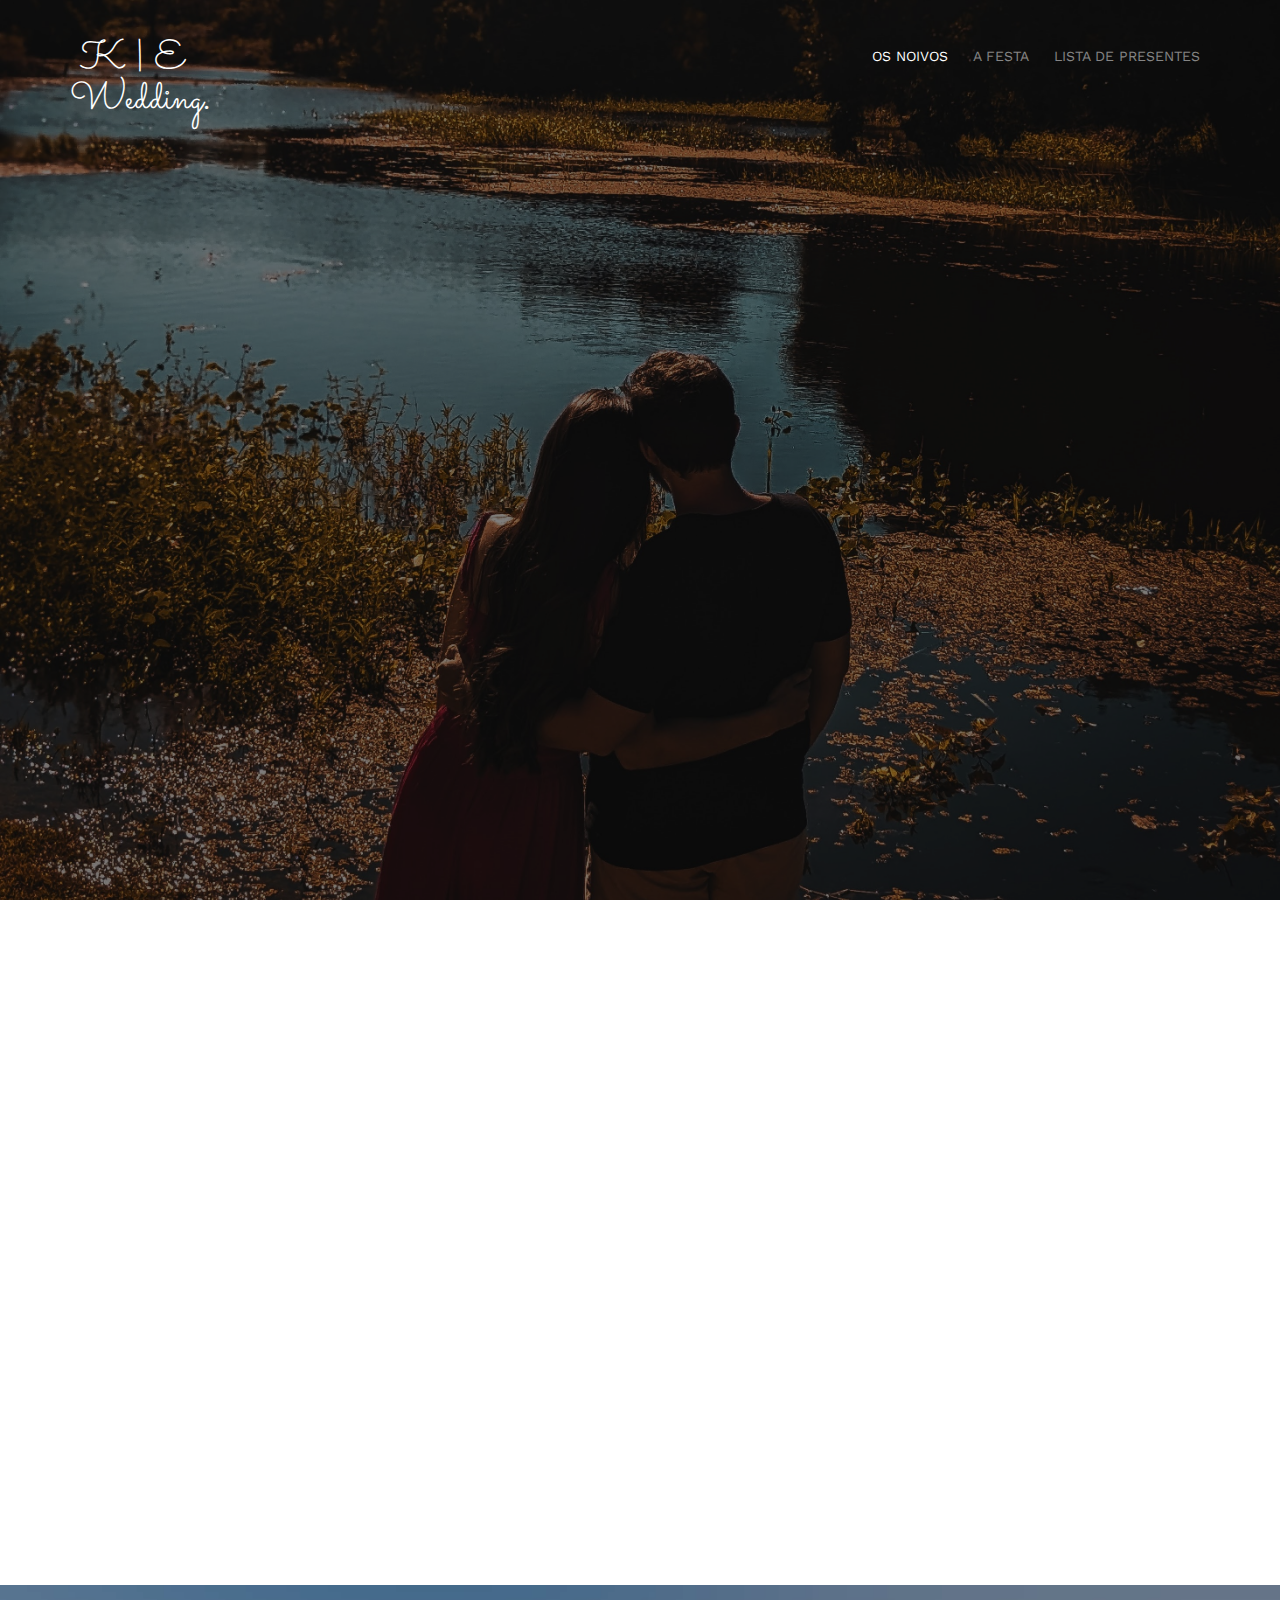
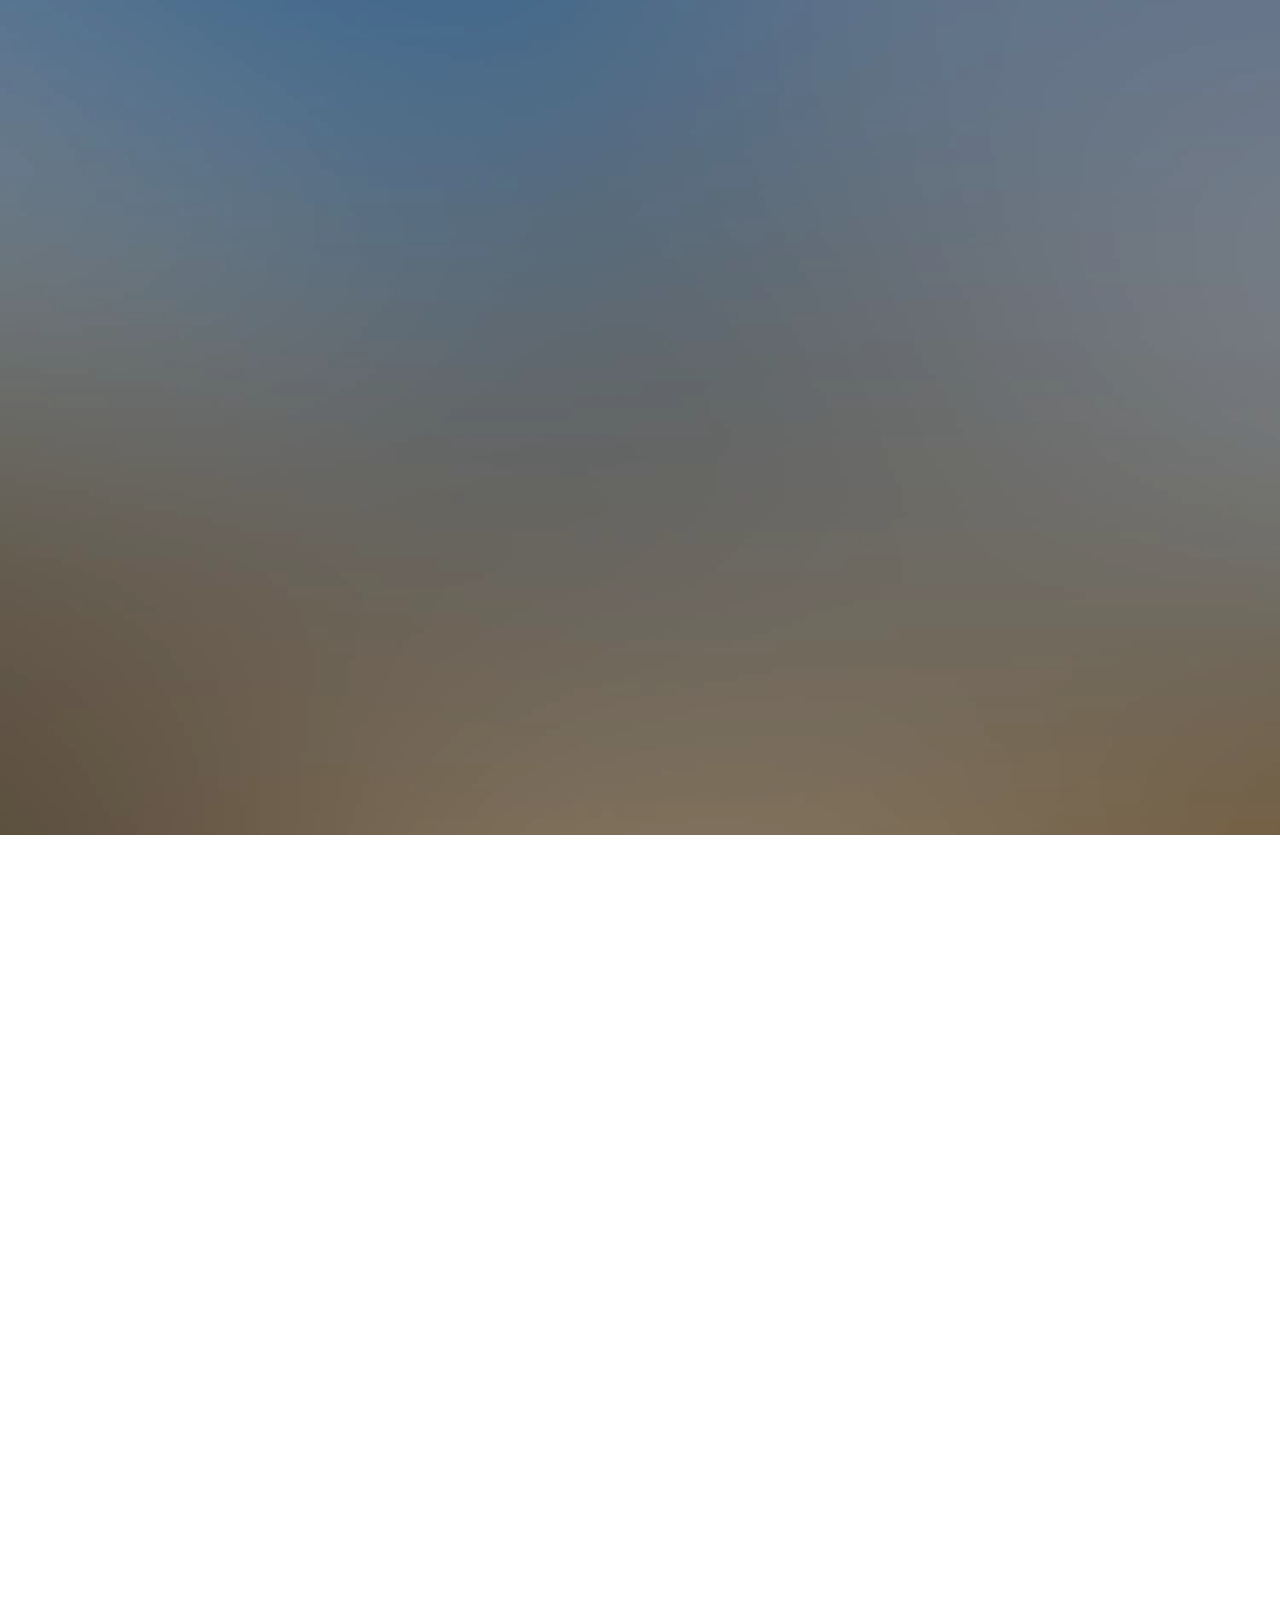
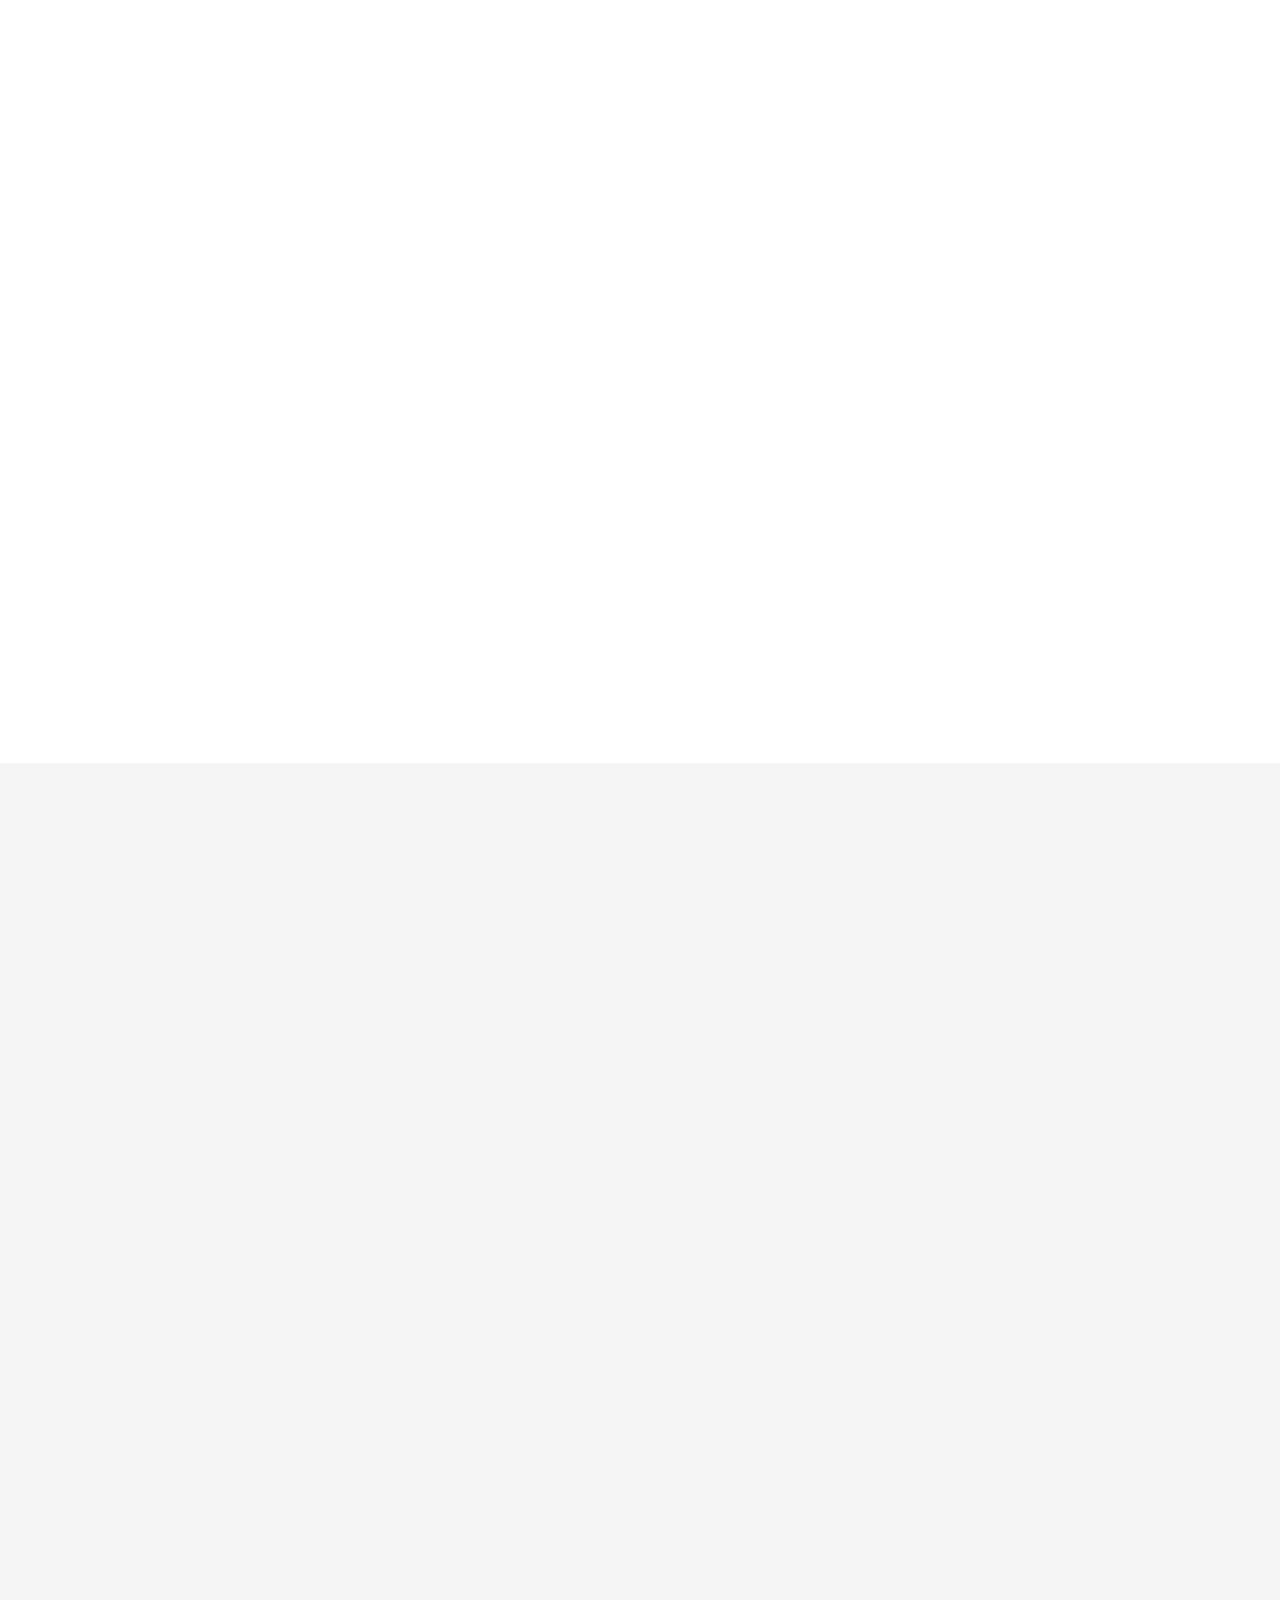
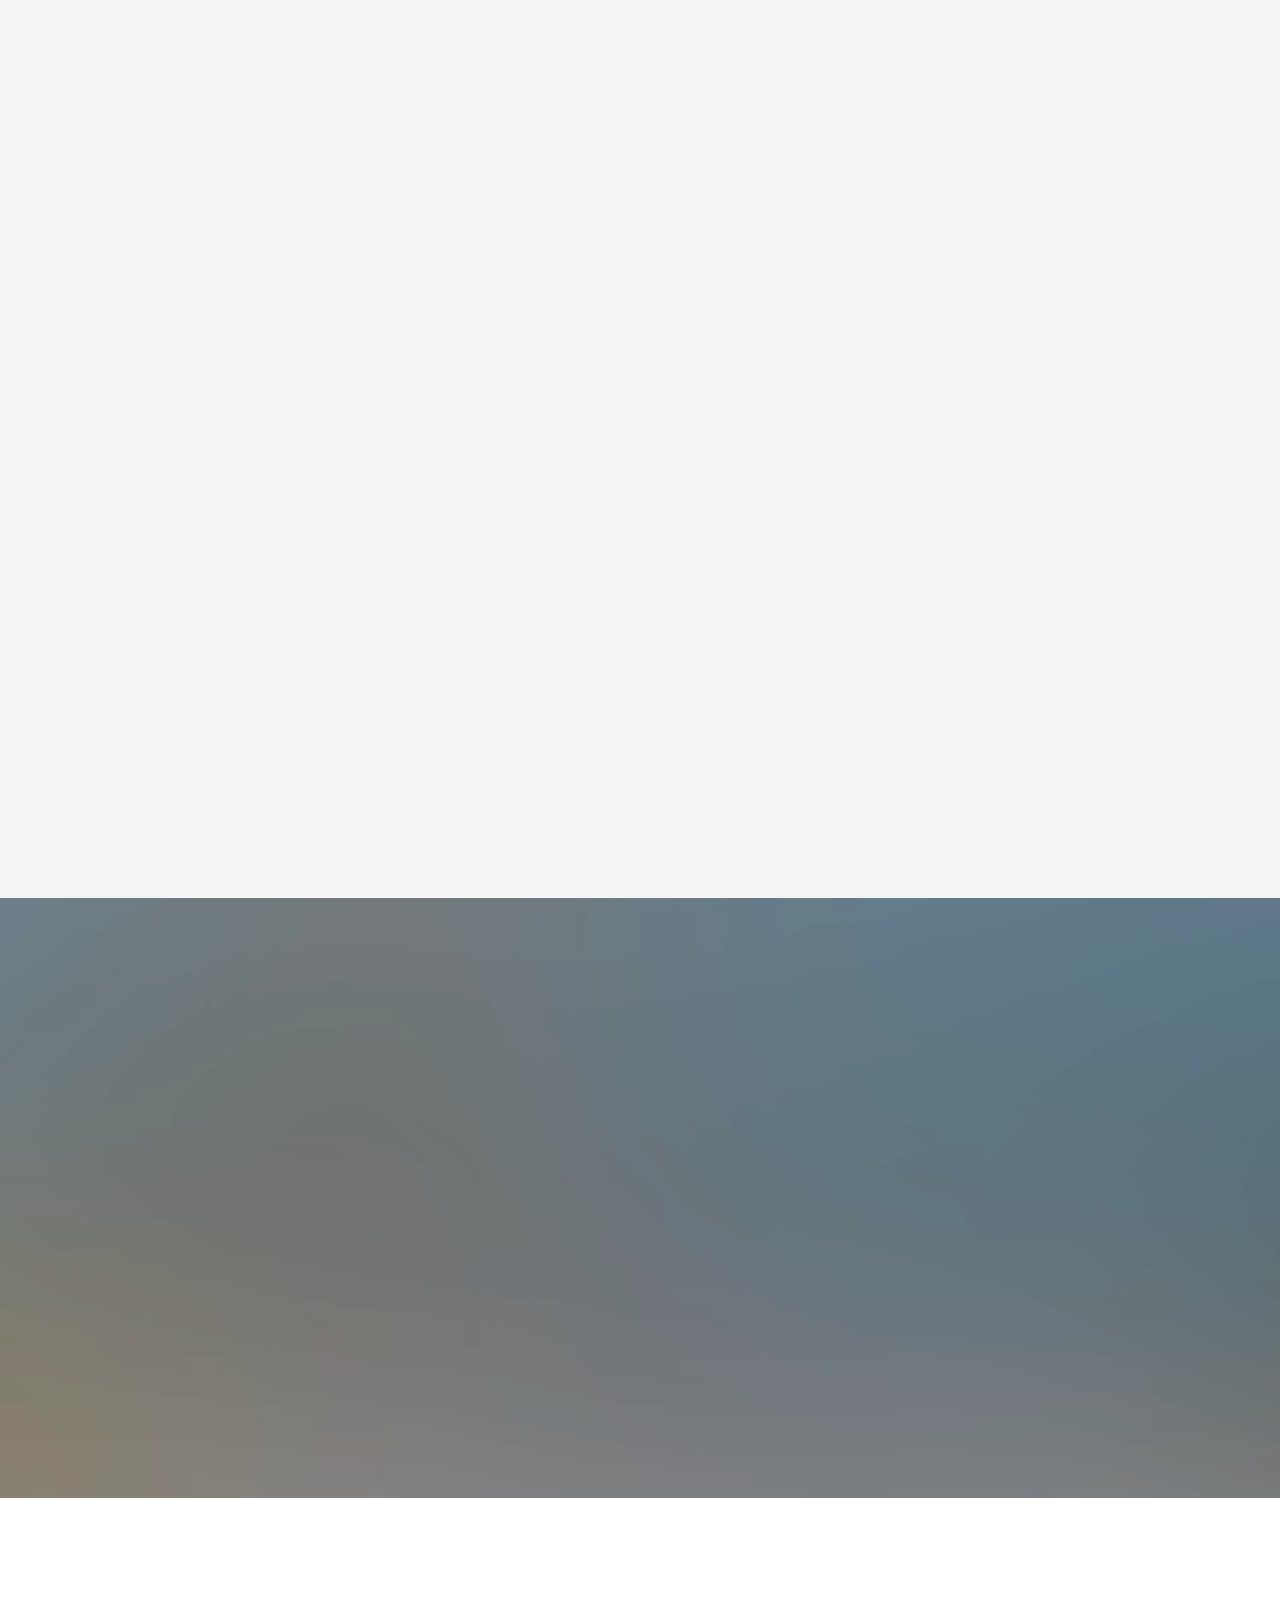
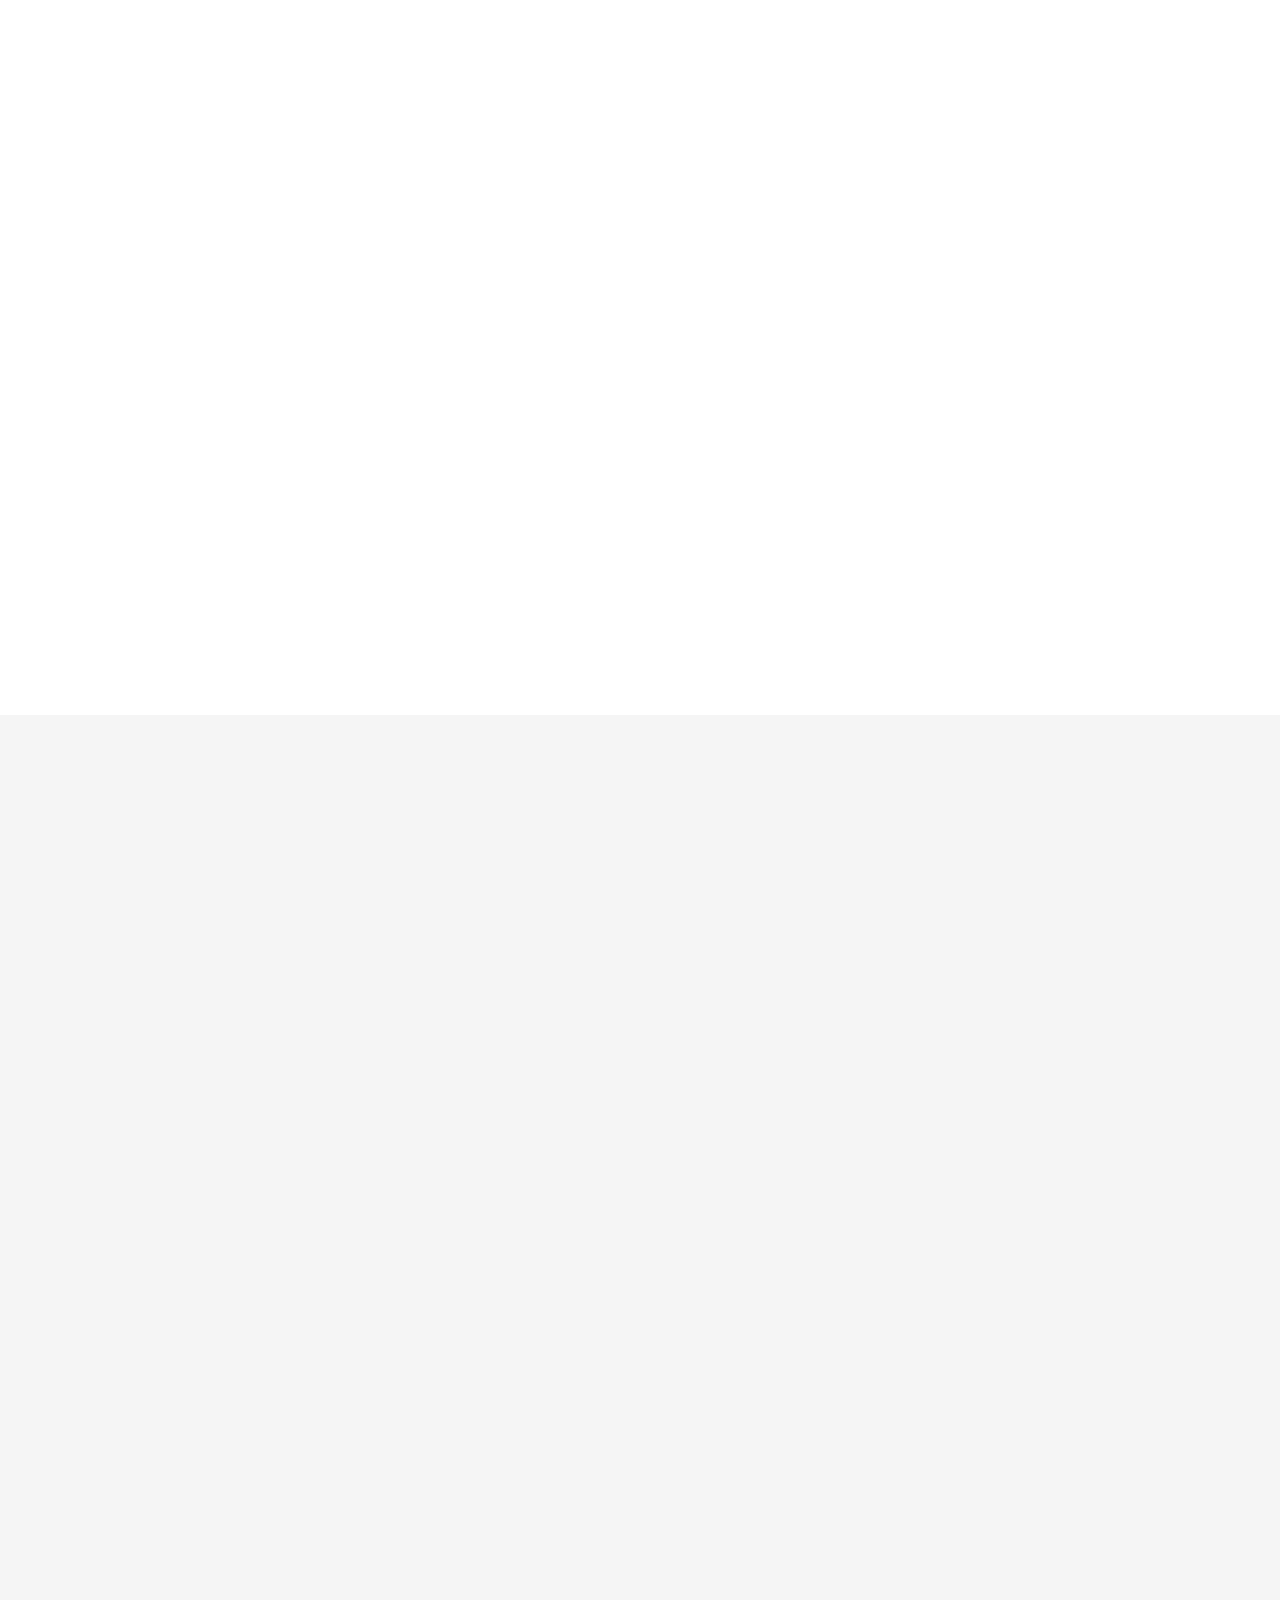
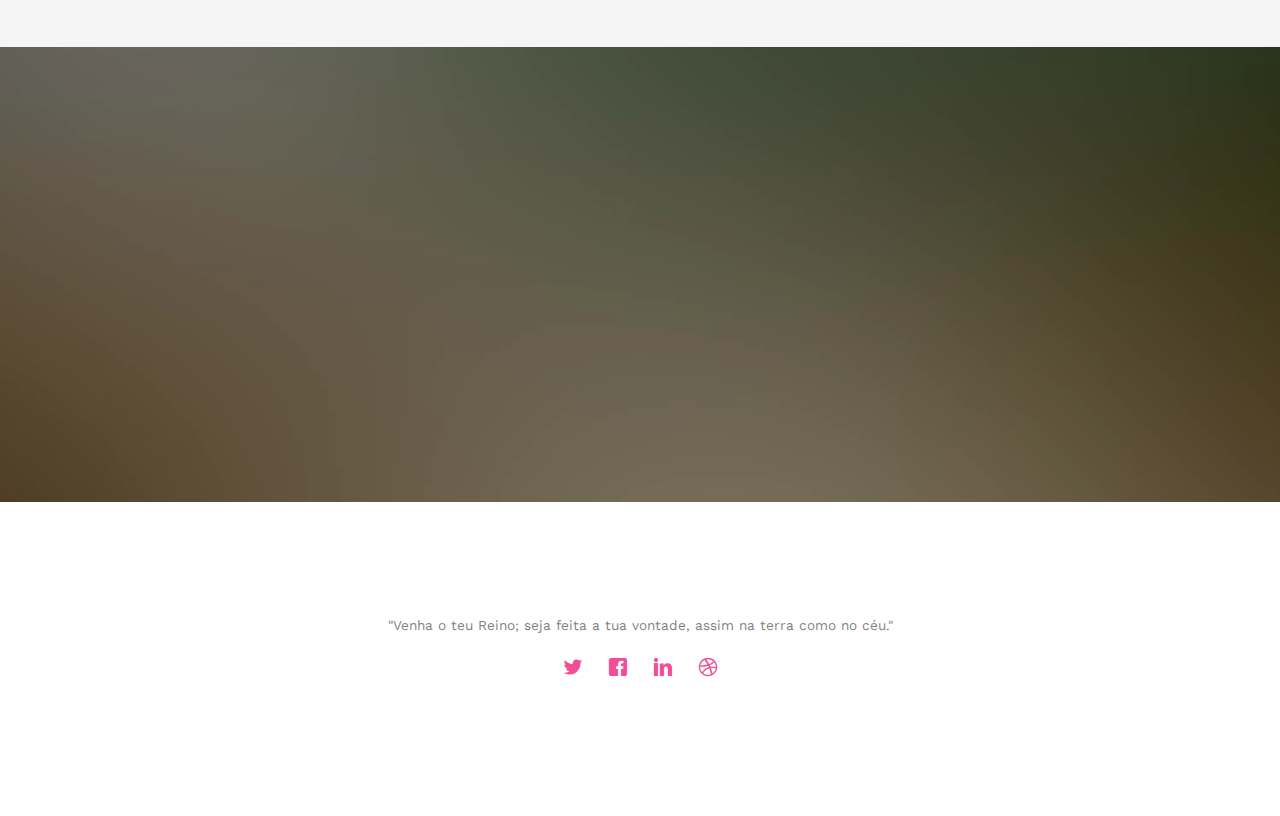
==== commit 3a658108: "dfgred" ====
--- a/index.html
+++ b/index.html
@@ -67,7 +67,7 @@
 						<li class="active"><a href="index.html">Os noivos</a></li>
 						<li><a href="about.html">A festa</a></li>
 						<li><a href="services.html">Lista de Presentes</a></li>
-						<li><a href="gallery.html">Galeria</a></li>
+						<!--<li><a href="gallery.html">Galeria</a></li>-->
 					</ul>
 				</div>
 			</div>
--- a/css/style.css
+++ b/css/style.css
@@ -84,6 +84,62 @@
   background: #E3735E;
 }
 
+.gallery {
+  list-style: none;
+  padding: 0;
+}
+
+.gallery li {
+  width: 33.33%;
+  display: inline-block;
+  background-size: cover;
+  background-position: center;
+  height: 200px;
+}
+
+.gallery-link {
+  display: block;
+  width: 100%;
+  height: 100%;
+}
+
+.case-studies-summary {
+  background: rgba(255, 255, 255, 0.8);
+  padding: 10px;
+}
+
+.gallery-container {
+  position: fixed;
+  top: 0;
+  left: 0;
+  width: 100%;
+  height: 100%;
+  background: rgba(0, 0, 0, 0.8);
+  display: flex;
+  justify-content: center;
+  align-items: center;
+}
+
+.gallery-content {
+  display: flex;
+  justify-content: center;
+  align-items: center;
+}
+
+.gallery-content img {
+  max-height: 80vh;
+  max-width: 90vw;
+}
+
+.close {
+  position: absolute;
+  top: 10px;
+  right: 20px;
+  font-size: 30px;
+  color: #fff;
+  cursor: pointer;
+}
+
 .fh5co-nav {
   position: absolute;
   top: 0;
@@ -204,7 +260,7 @@
   display: -moz-inline-stack;
   display: inline-block;
   zoom: 1;
-  *display: inline;
+  display: inline;
   -webkit-transition: 0.3s;
   -o-transition: 0.3s;
   transition: 0.3s;
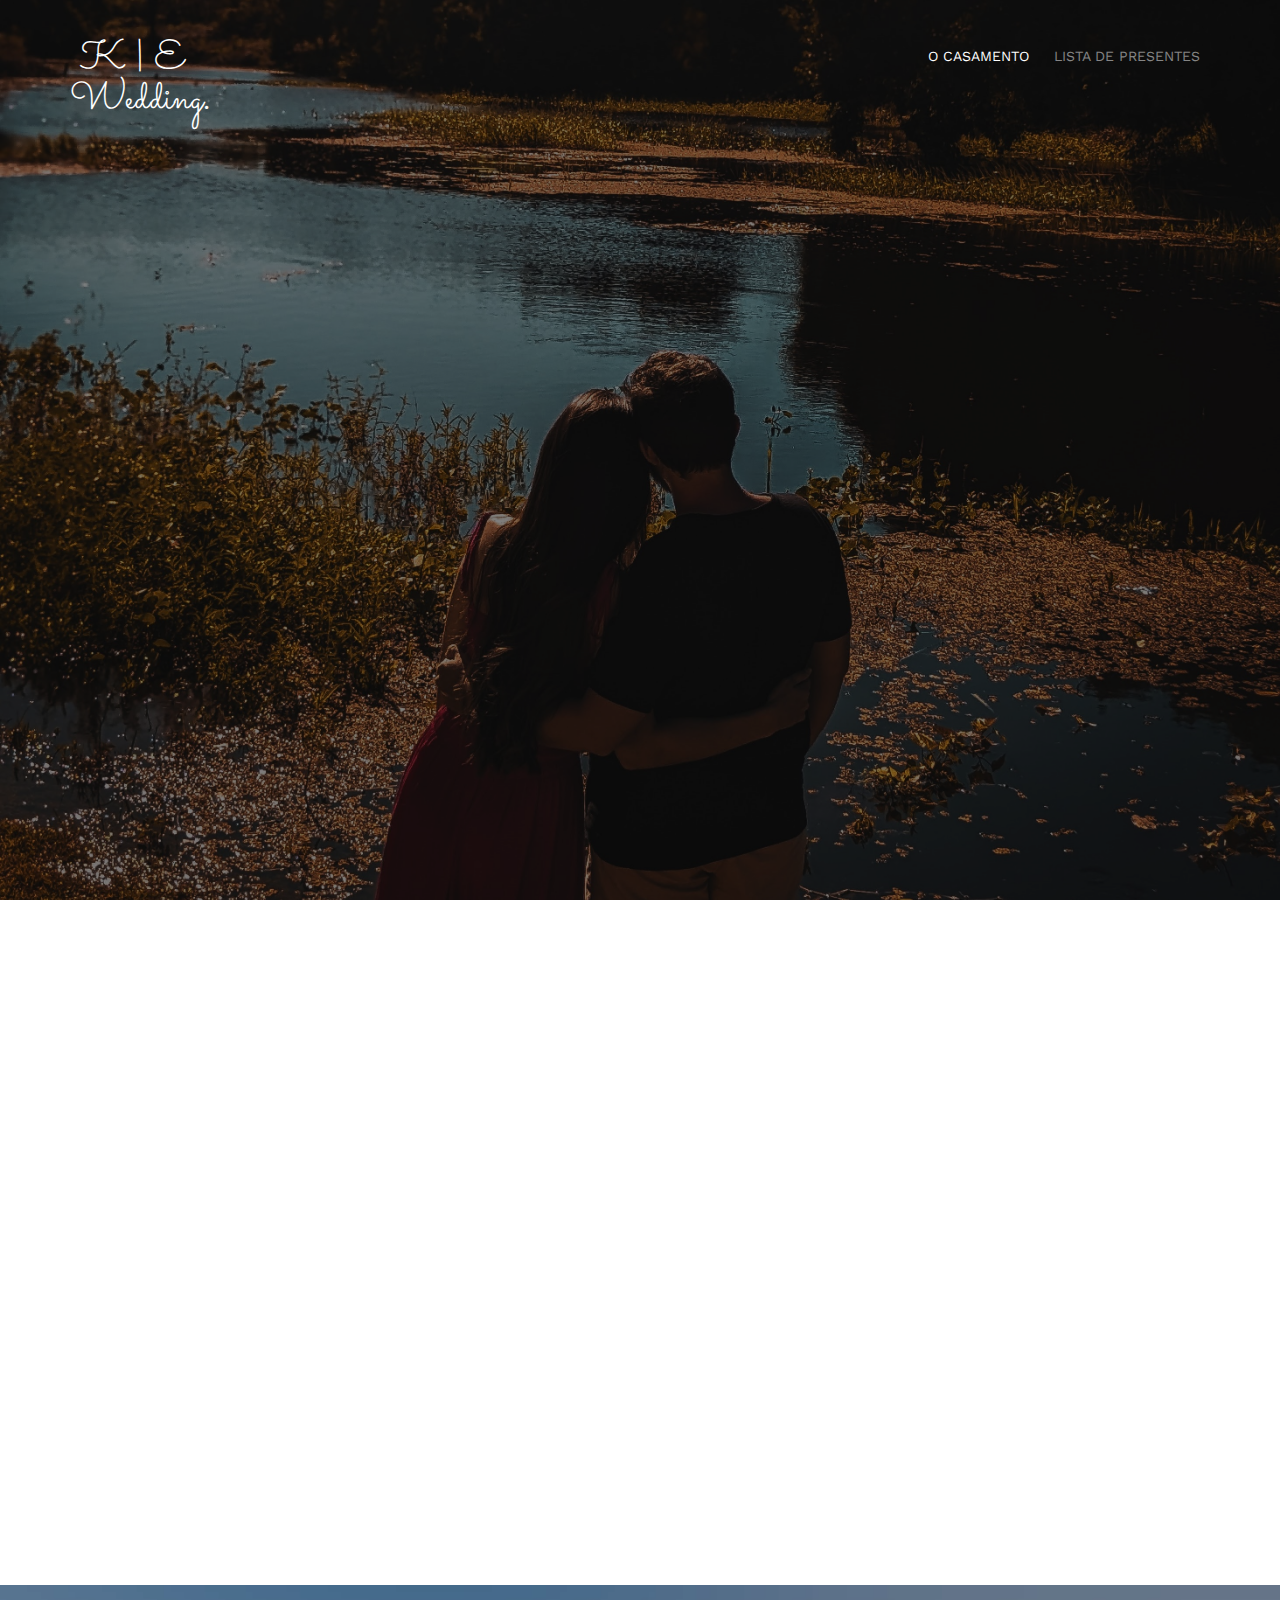
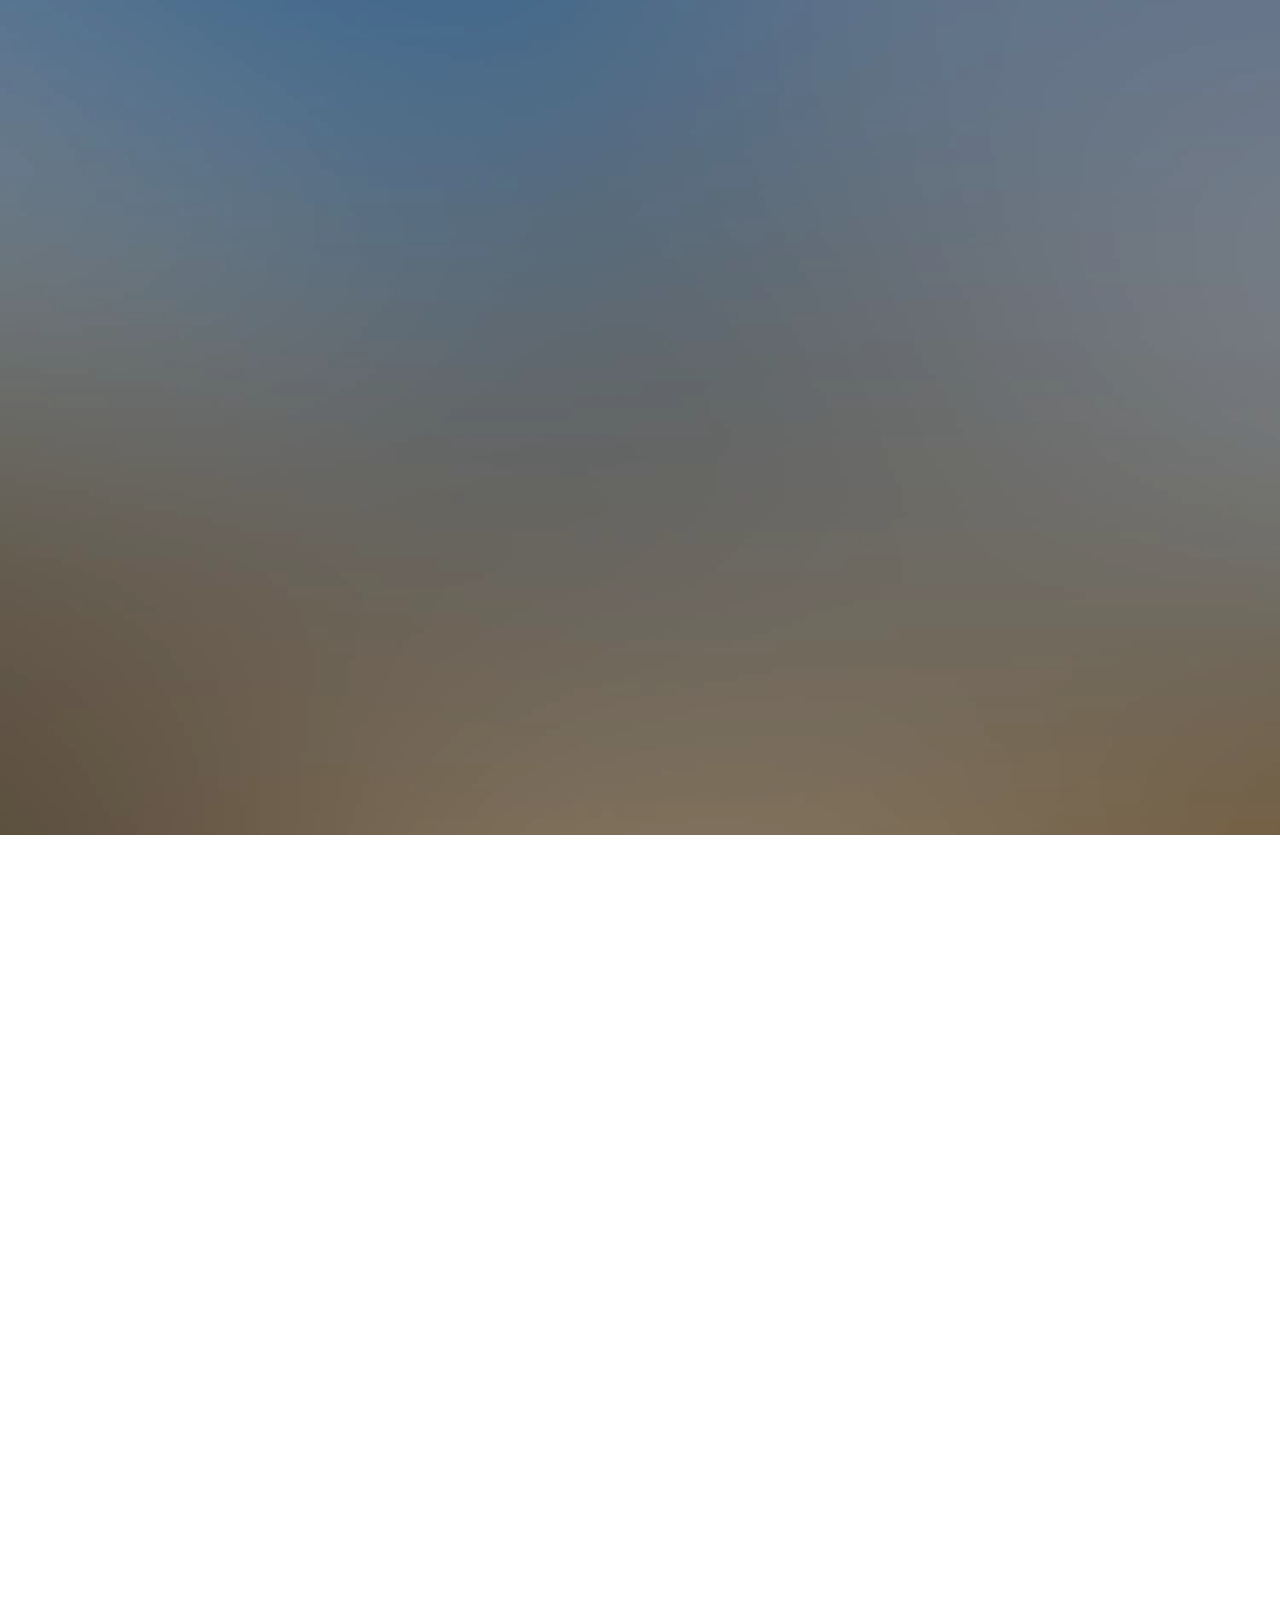
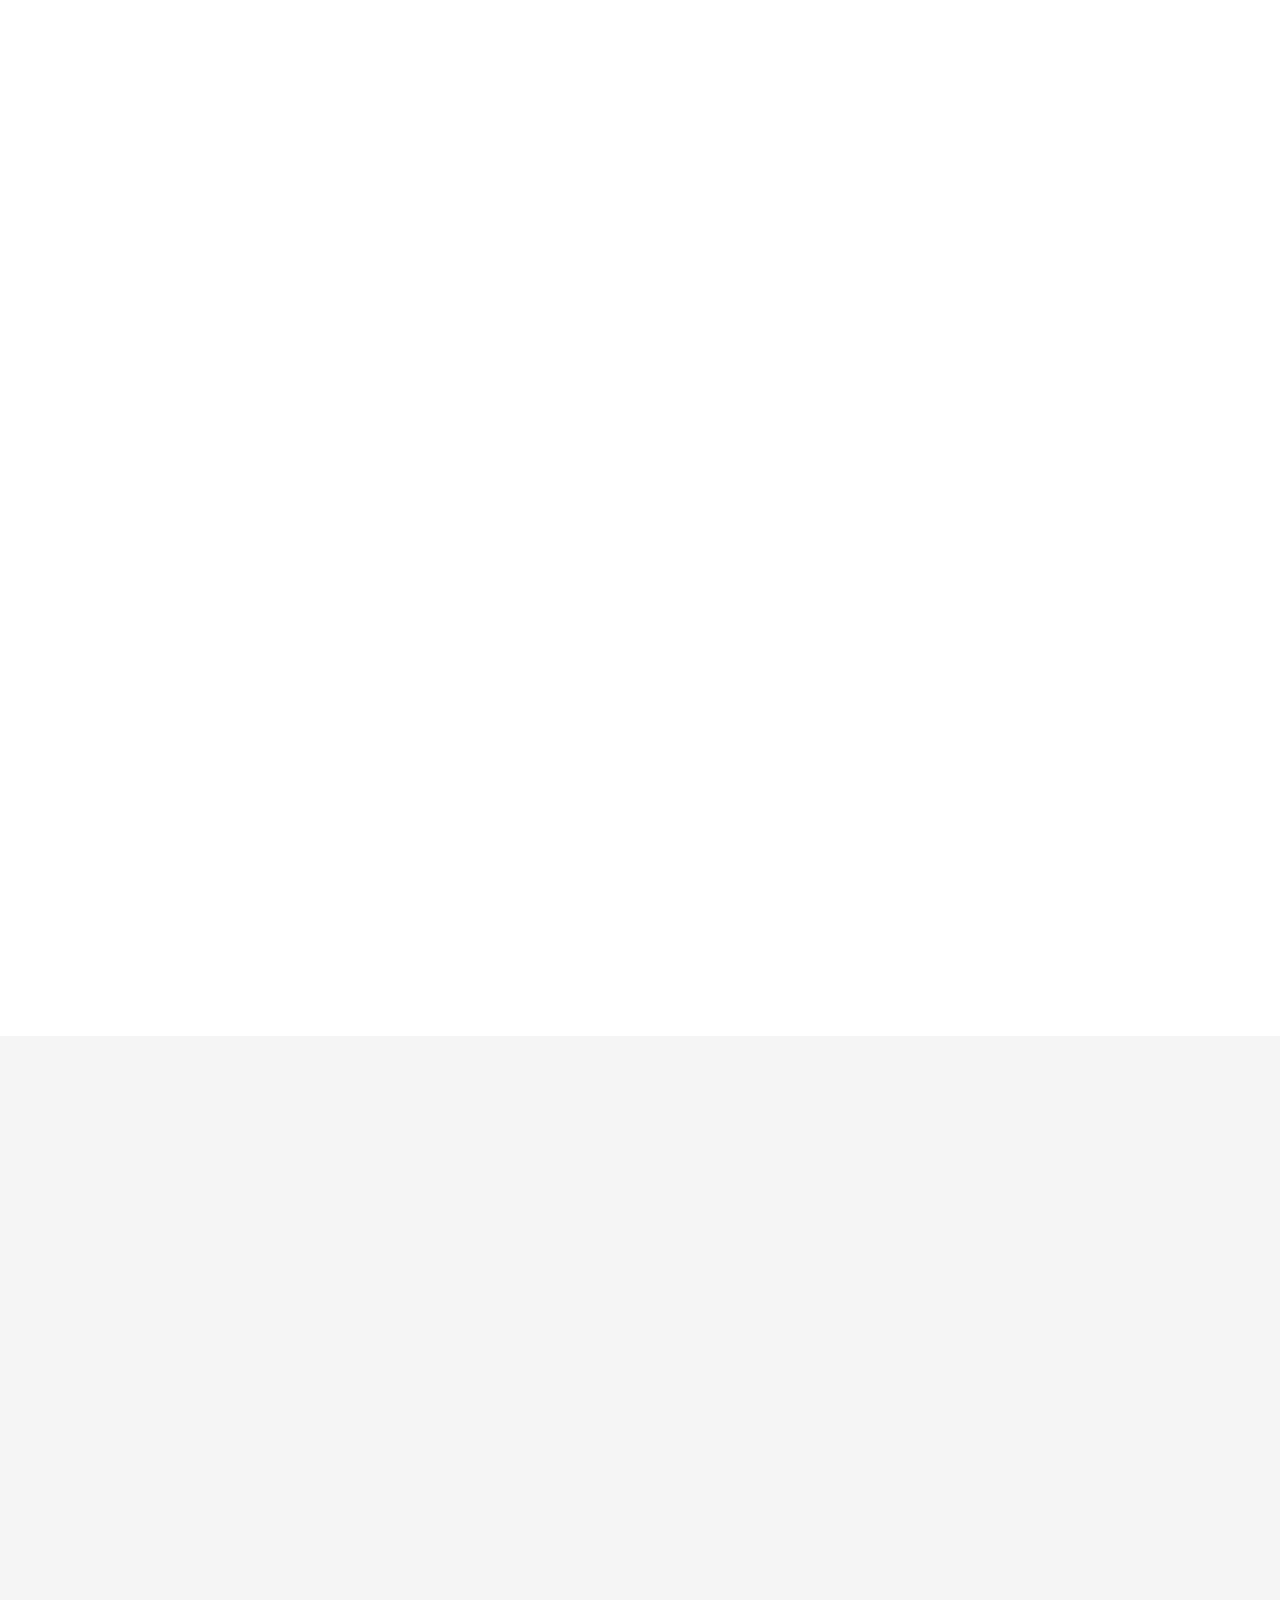
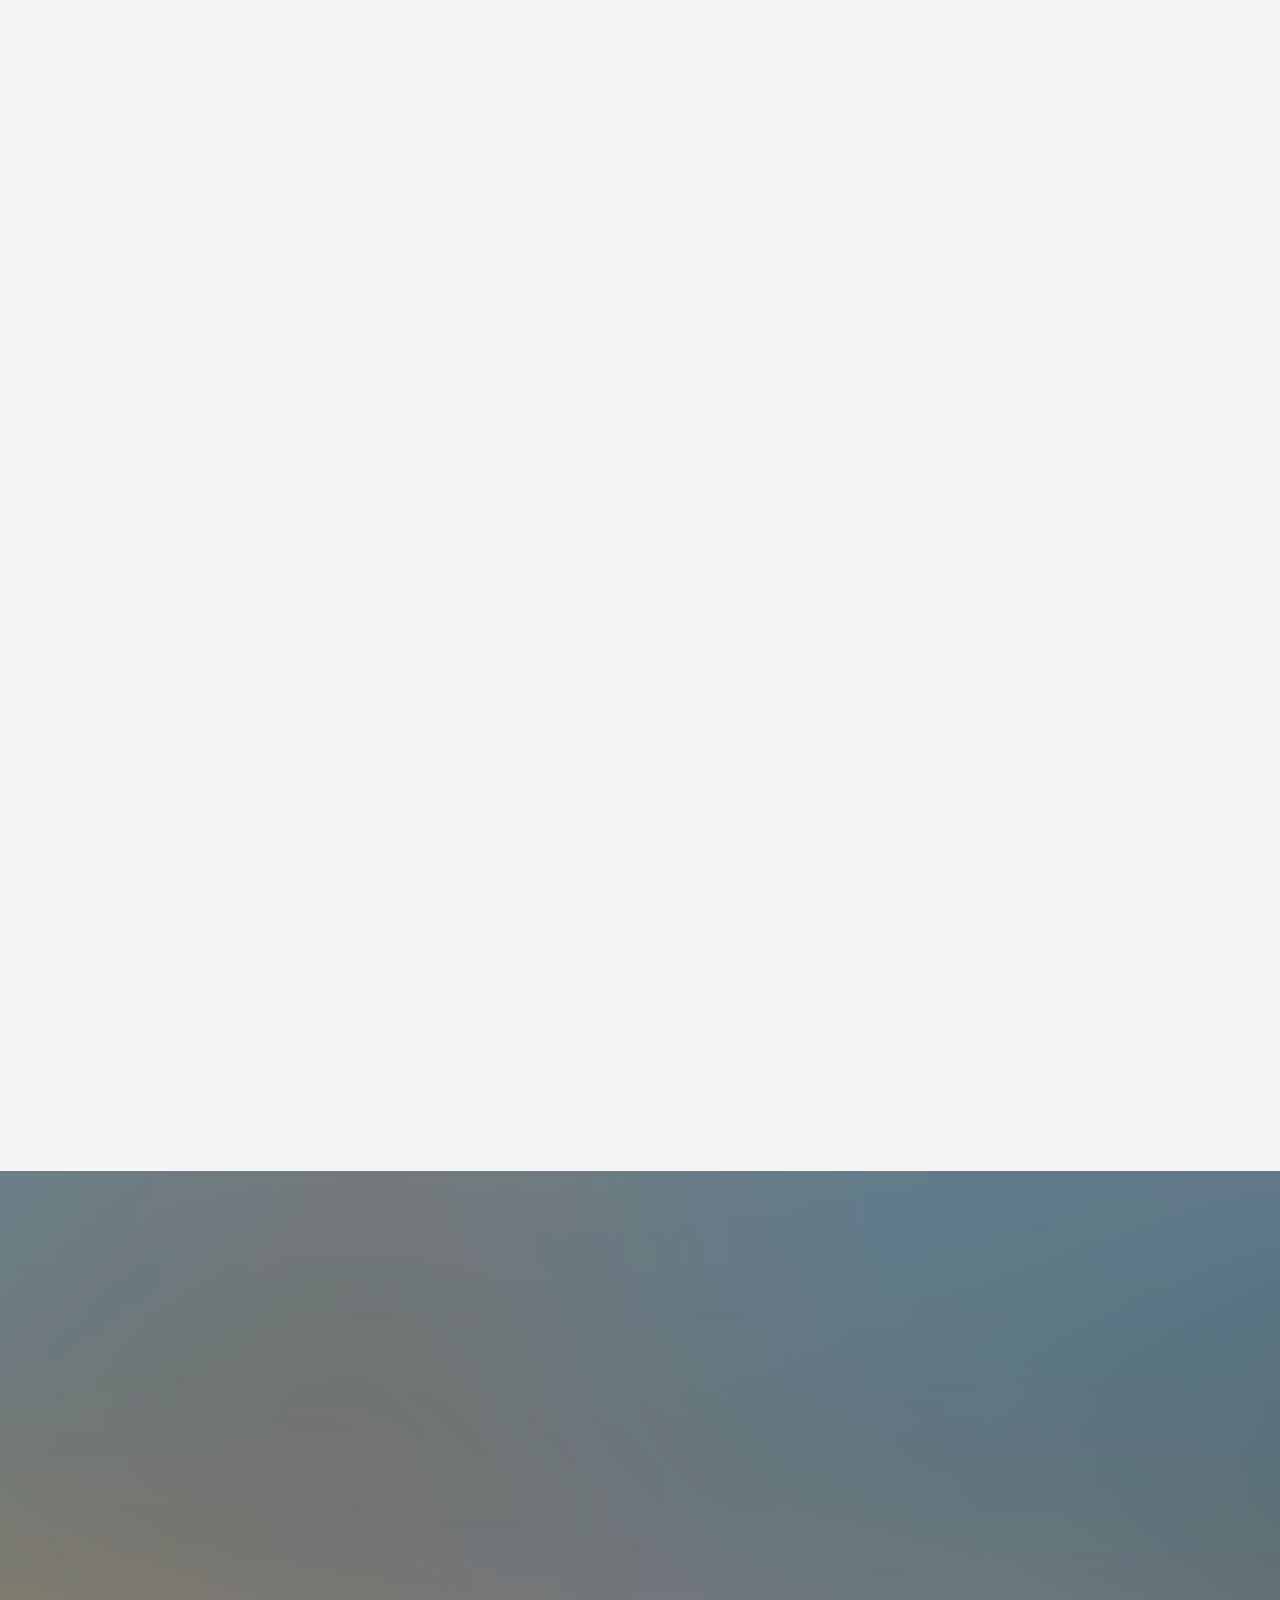
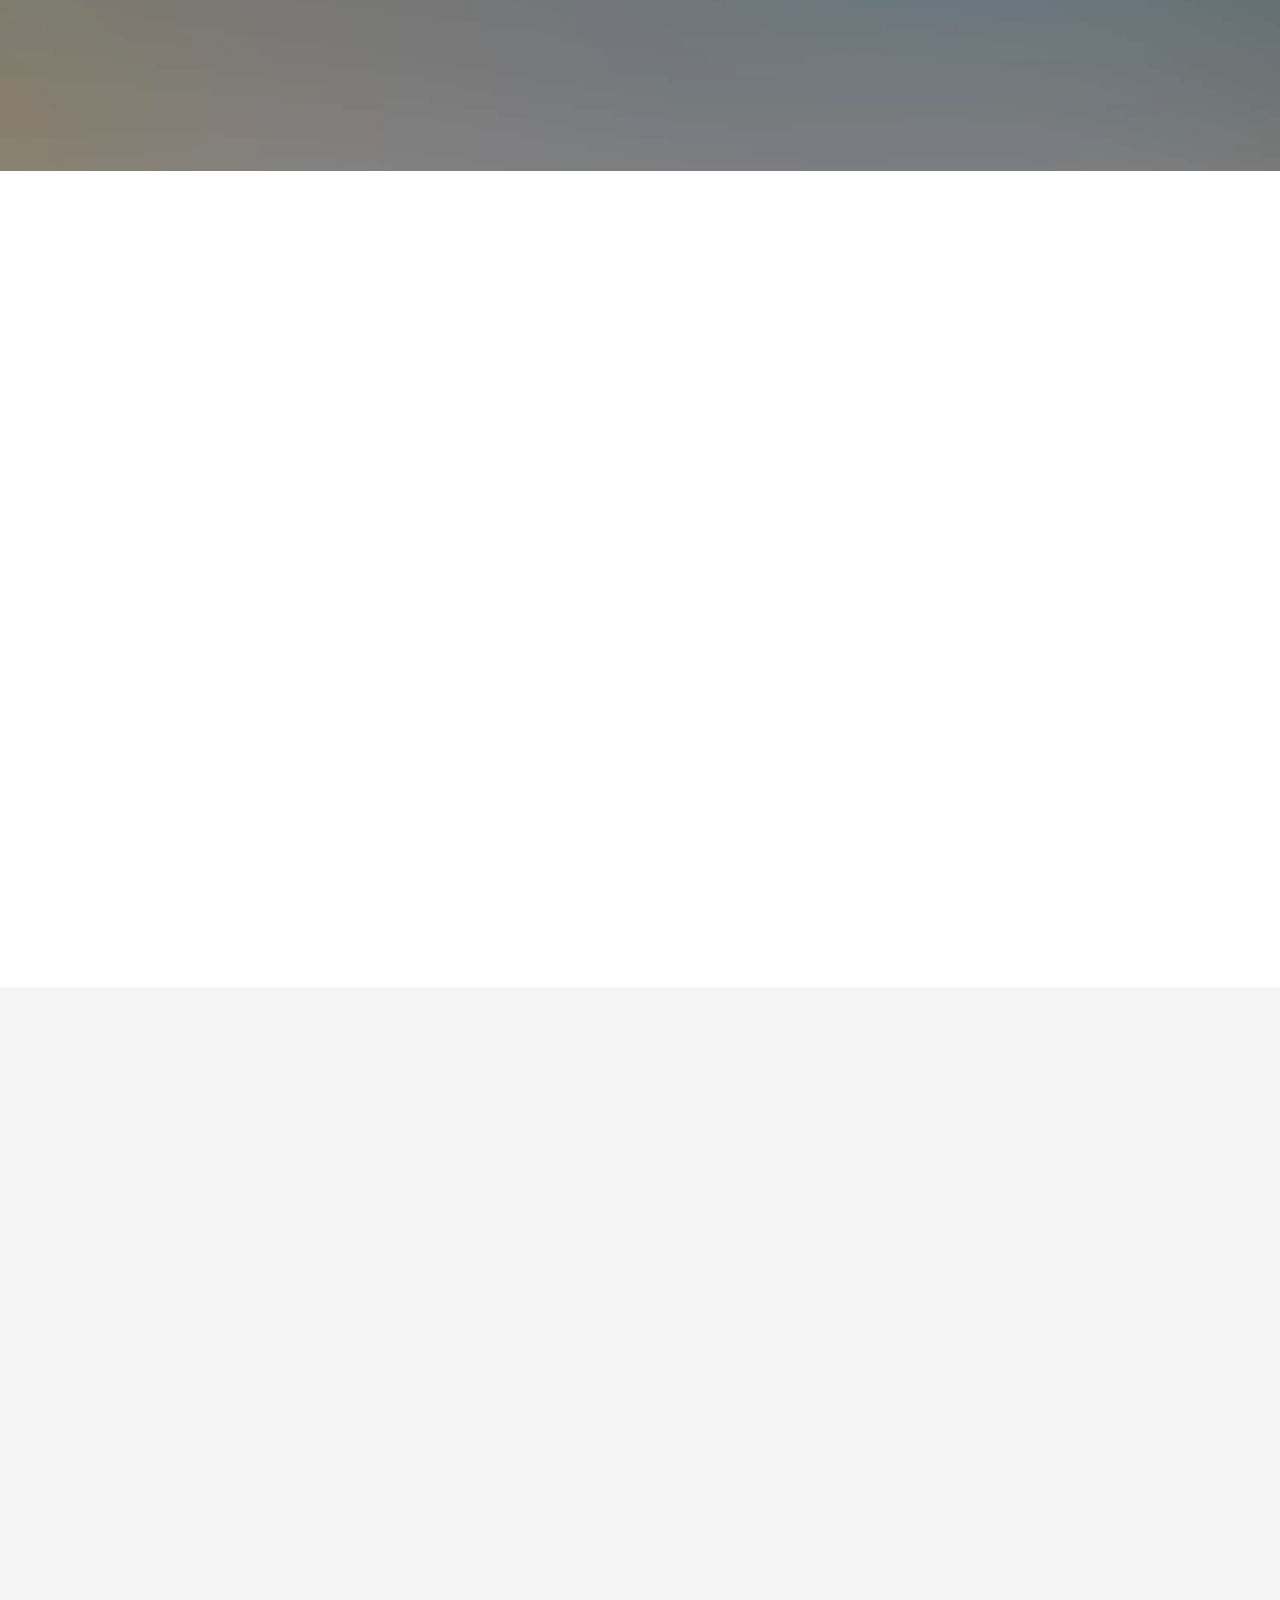
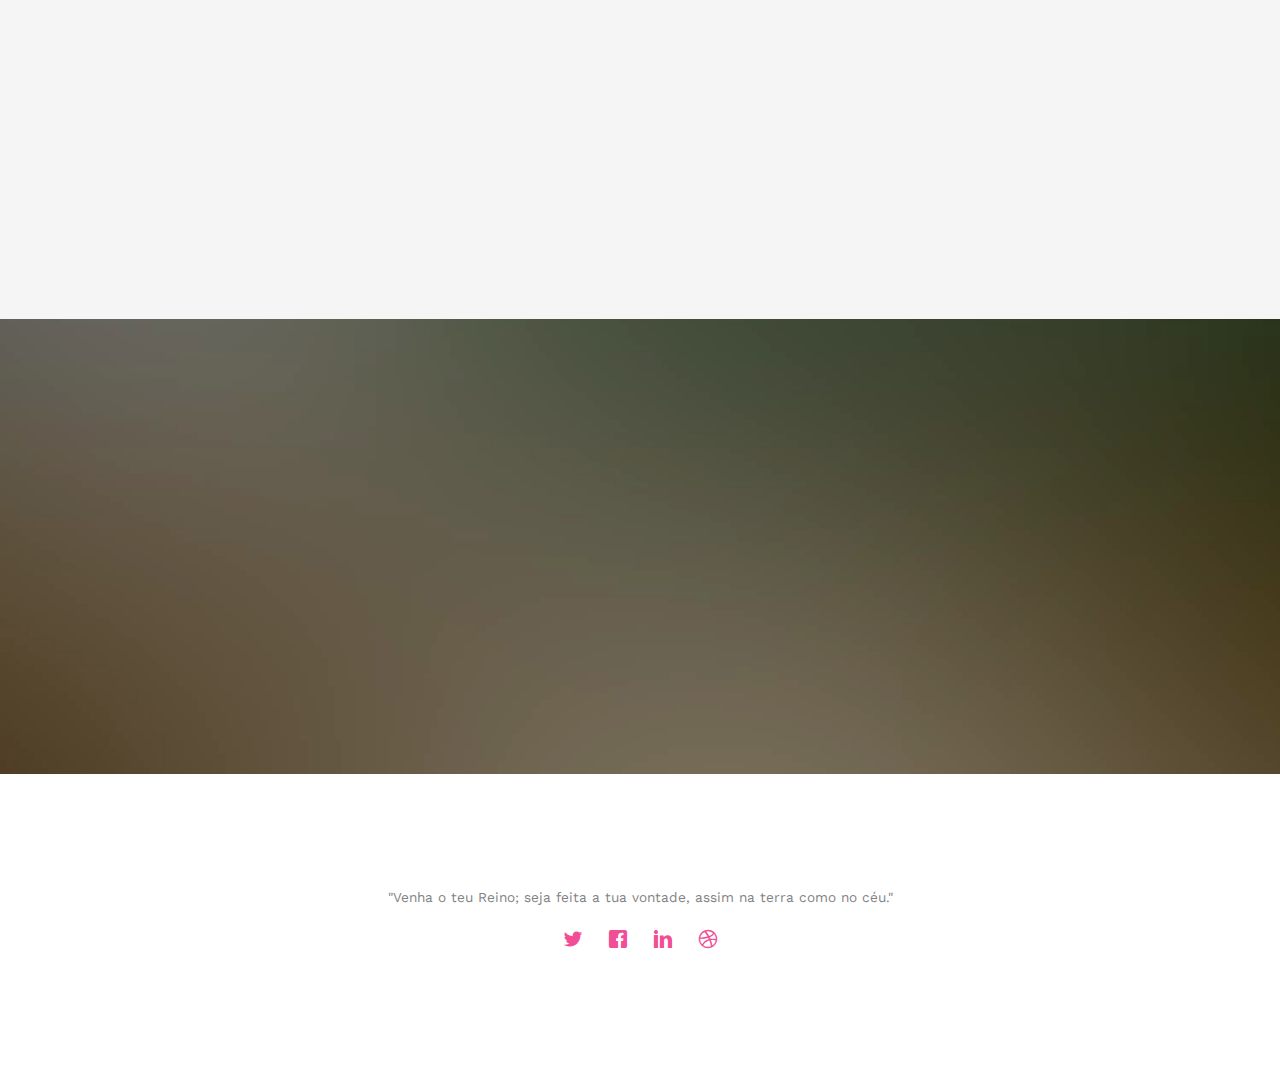
==== commit 38f69b91: "dfghbdxtfgdtf" ====
--- a/index.html
+++ b/index.html
@@ -64,8 +64,7 @@
 				</div>
 				<div class="col-xs-10 text-right menu-1">
 					<ul>
-						<li class="active"><a href="index.html">Os noivos</a></li>
-						<li><a href="about.html">A festa</a></li>
+						<li class="active"><a href="index.html">O Casamento</a></li>
 						<li><a href="services.html">Lista de Presentes</a></li>
 						<!--<li><a href="gallery.html">Galeria</a></li>-->
 					</ul>
@@ -85,7 +84,6 @@
 							<h1>Kevin &amp; Emanuelle</h1>
 							<h2>Vamos nos casar!</h2>
 							<div class="simply-countdown simply-countdown-one"></div>
-							<p><a href="#" class="btn btn-default btn-sm">Salve a data</a></p>
 						</div>
 					</div>
 				</div>
@@ -144,15 +142,15 @@
 									<h3>Cerimônia principal</h3>
 									<div class="event-col">
 										<i class="icon-clock"></i>
-										<span>3:00 PM</span>
-										<span>4:30 PM</span>
+										<span>4:00 PM</span>
+										<span>6:00 PM</span>
 									</div>
 									<div class="event-col">
 										<i class="icon-calendar"></i>
 										<span>Sábado 09</span>
 										<span>Setembro, 2023</span>
 									</div>
-									<p>Far far away, behind the word mountains, far from the countries Vokalia and Consonantia, there live the blind texts. Separated they live in Bookmarksgrove right at the coast of the Semantics, a large language ocean.</p>
+									<p>A cerimônia será realizada na parte interna do salão de eventos do Bosque dos Poetas. Não há um requisito específico de vestimenta para os convidados (exceto os padrinhos e pais dos noivos).</p>
 								</div>
 							</div>
 							<div class="col-md-6 col-sm-6 text-center">
@@ -160,15 +158,15 @@
 									<h3>Festa</h3>
 									<div class="event-col">
 										<i class="icon-clock"></i>
-										<span>5:30 PM</span>
-										<span>7:00 PM</span>
+										<span>6:00 PM</span>
+										<span>8:00 PM</span>
 									</div>
 									<div class="event-col">
 										<i class="icon-calendar"></i>
 										<span>Sábado 09</span>
 										<span>Setembro, 2023</span>
 									</div>
-									<p>Far far away, behind the word mountains, far from the countries Vokalia and Consonantia, there live the blind texts. Separated they live in Bookmarksgrove right at the coast of the Semantics, a large language ocean.</p>
+									<p>A recepção será no mesmo local onde será realizada a cerimônia, apenas alterando os locais onde todos ficarão assentados.</p>
 								</div>
 							</div>
 						</div>
@@ -194,11 +192,11 @@
 							<div class="timeline-badge" style="background-image:url(images/couple-1.jpg);"></div>
 							<div class="timeline-panel">
 								<div class="timeline-heading">
-									<h3 class="timeline-title">Quando nos encontramos pela primeira vez</h3>
-									<span class="date">14 de Junho de 2022</span>
+									<h3 class="timeline-title">Quando nos conhecemos</h3>
+									<span class="date">14 de Agosto de 2022</span>
 								</div>
 								<div class="timeline-body">
-									<p>Era noite, estávamos em nossa igreja, no Defesa da Fé, ouvindo o nosso pastor Tassos Lycurgo. Eu (Kevin), fotografava o evento e então peguei uma certa moça que estava participando do evento e não fazia a menor ideia de que era a escolhida kkkk.</p>
+									<p>Em uma tarde de domingo, momentos antesd da EBD (naquela época começava no final da tarde), Vanessa, Lípia e Emanuelle entraram na igreja. Leocádio (que naquele momento estava à frente da EBD), cumprimentou as meninas e já me apresentou para Manu (foi usado por Deus kkkk). Foi um dia aparentemente típico, até vir o dia seguinte (15/08). Enquanto estava treinando bateria na minha casa, recebo uma ligação de Vanessa, pedindo ajuda para arrumar um problema de internet. O problema em questão era no notebook de Emanuelle, e acabou que não consegui fazer algo por ligação (a qualidade da ligação estava horrível kkkkkk). Propûs então ir à casa de Vanessa para ver isso pessoalmente, e ela concordou, e foi então que indo lá, conheci de fato Emanuelle.</p>
 								</div>
 							</div>
 						</li>
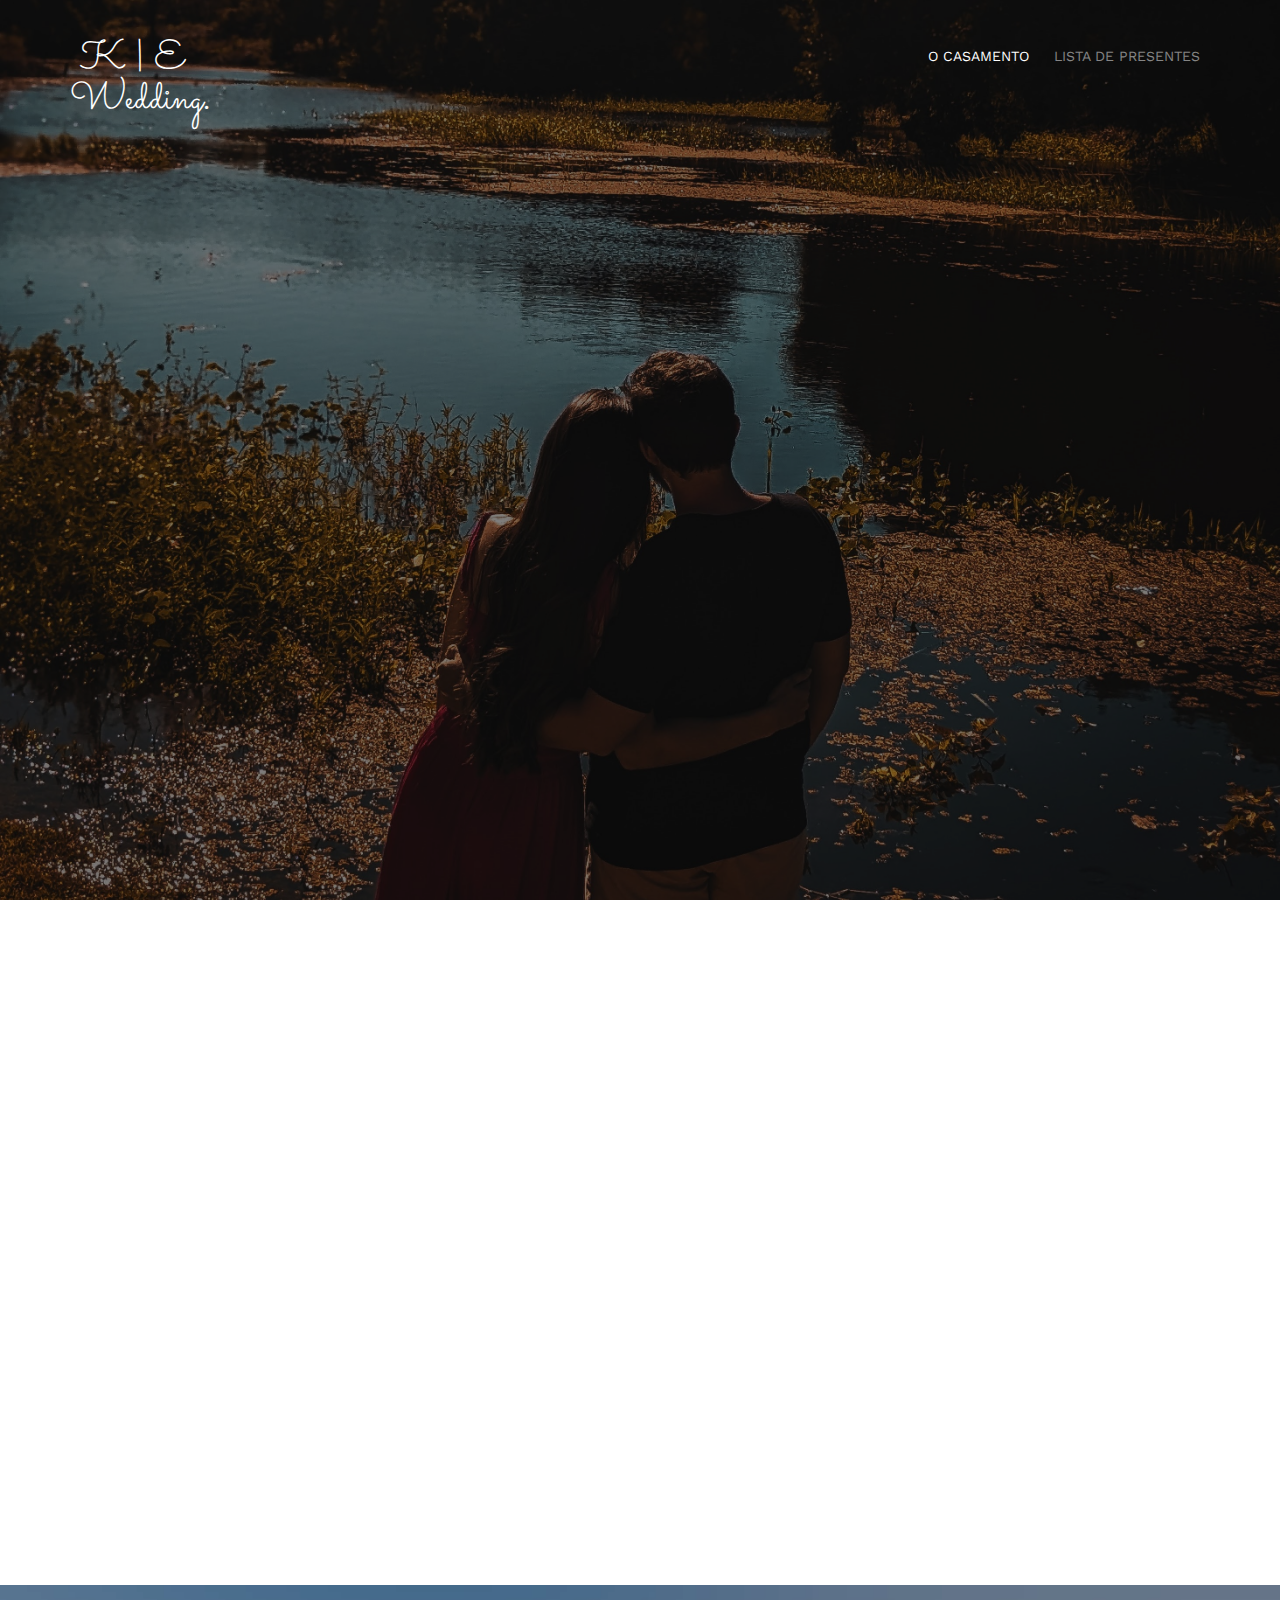
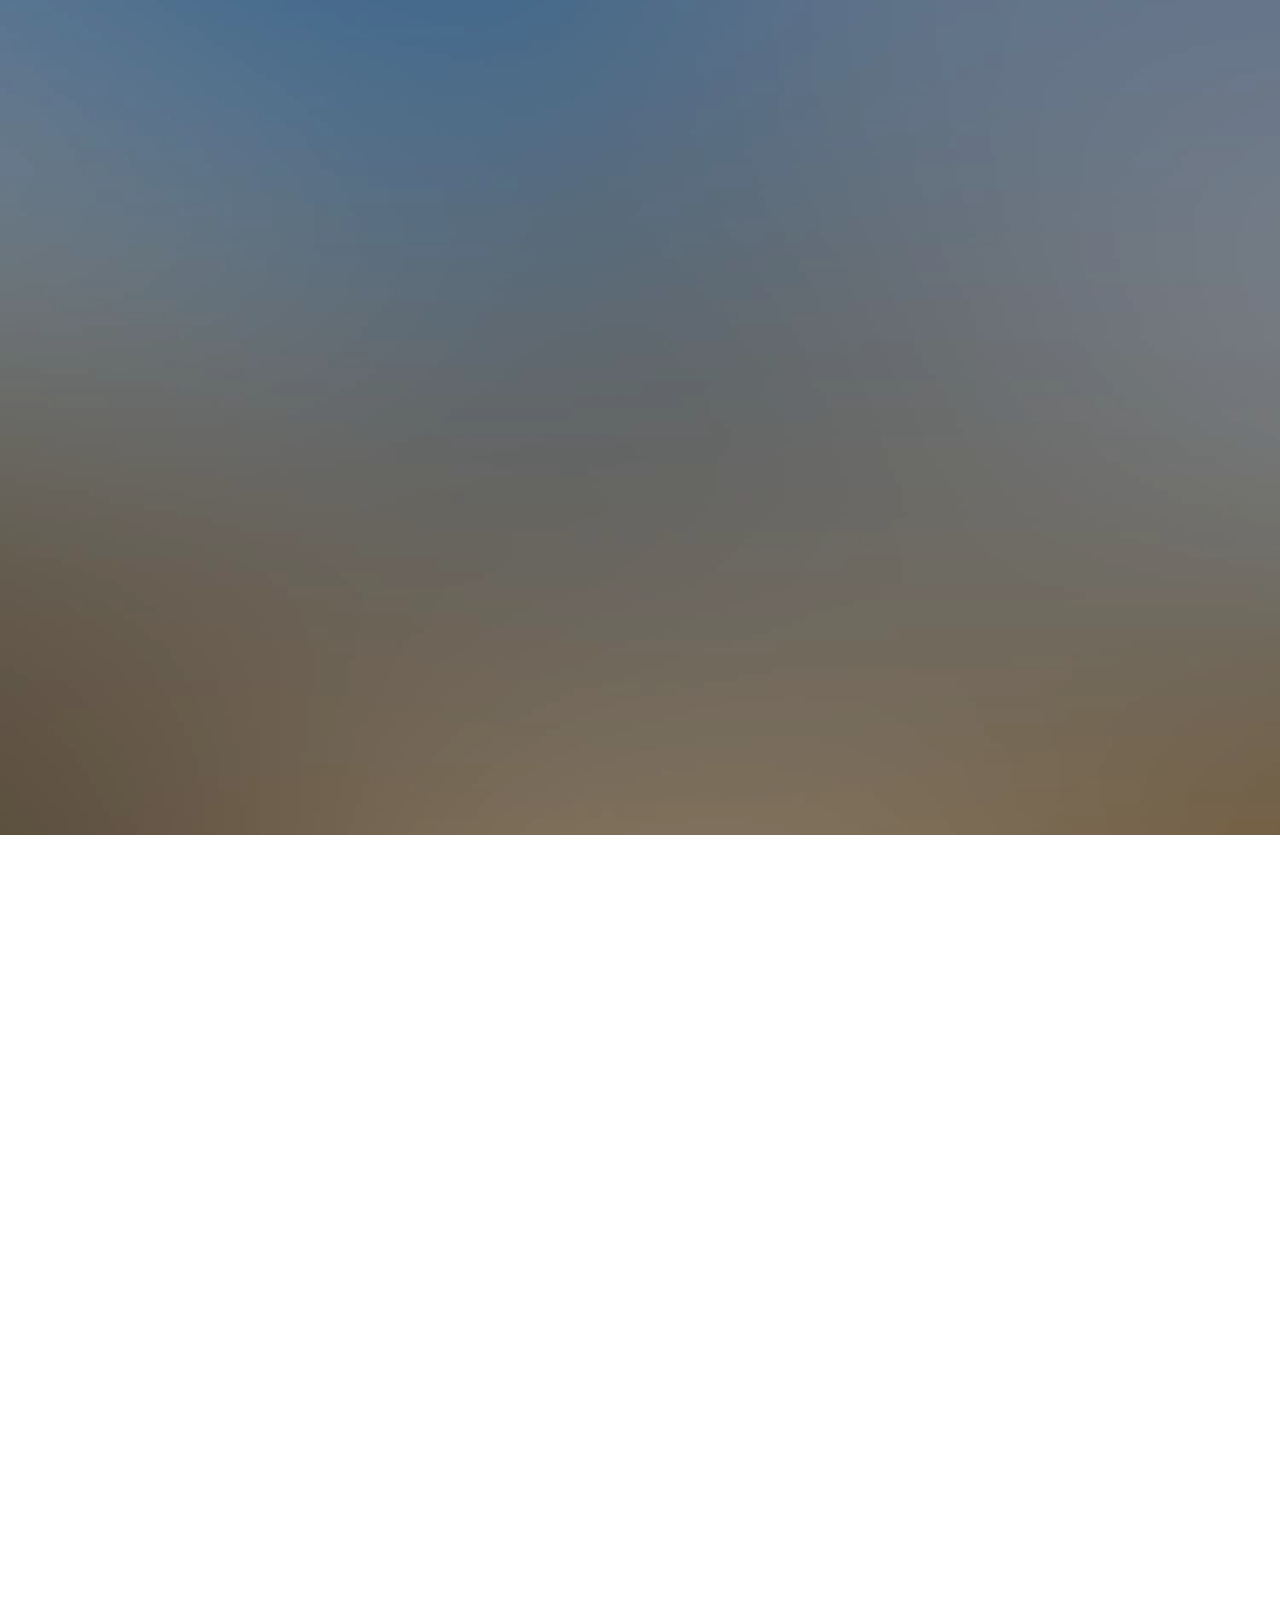
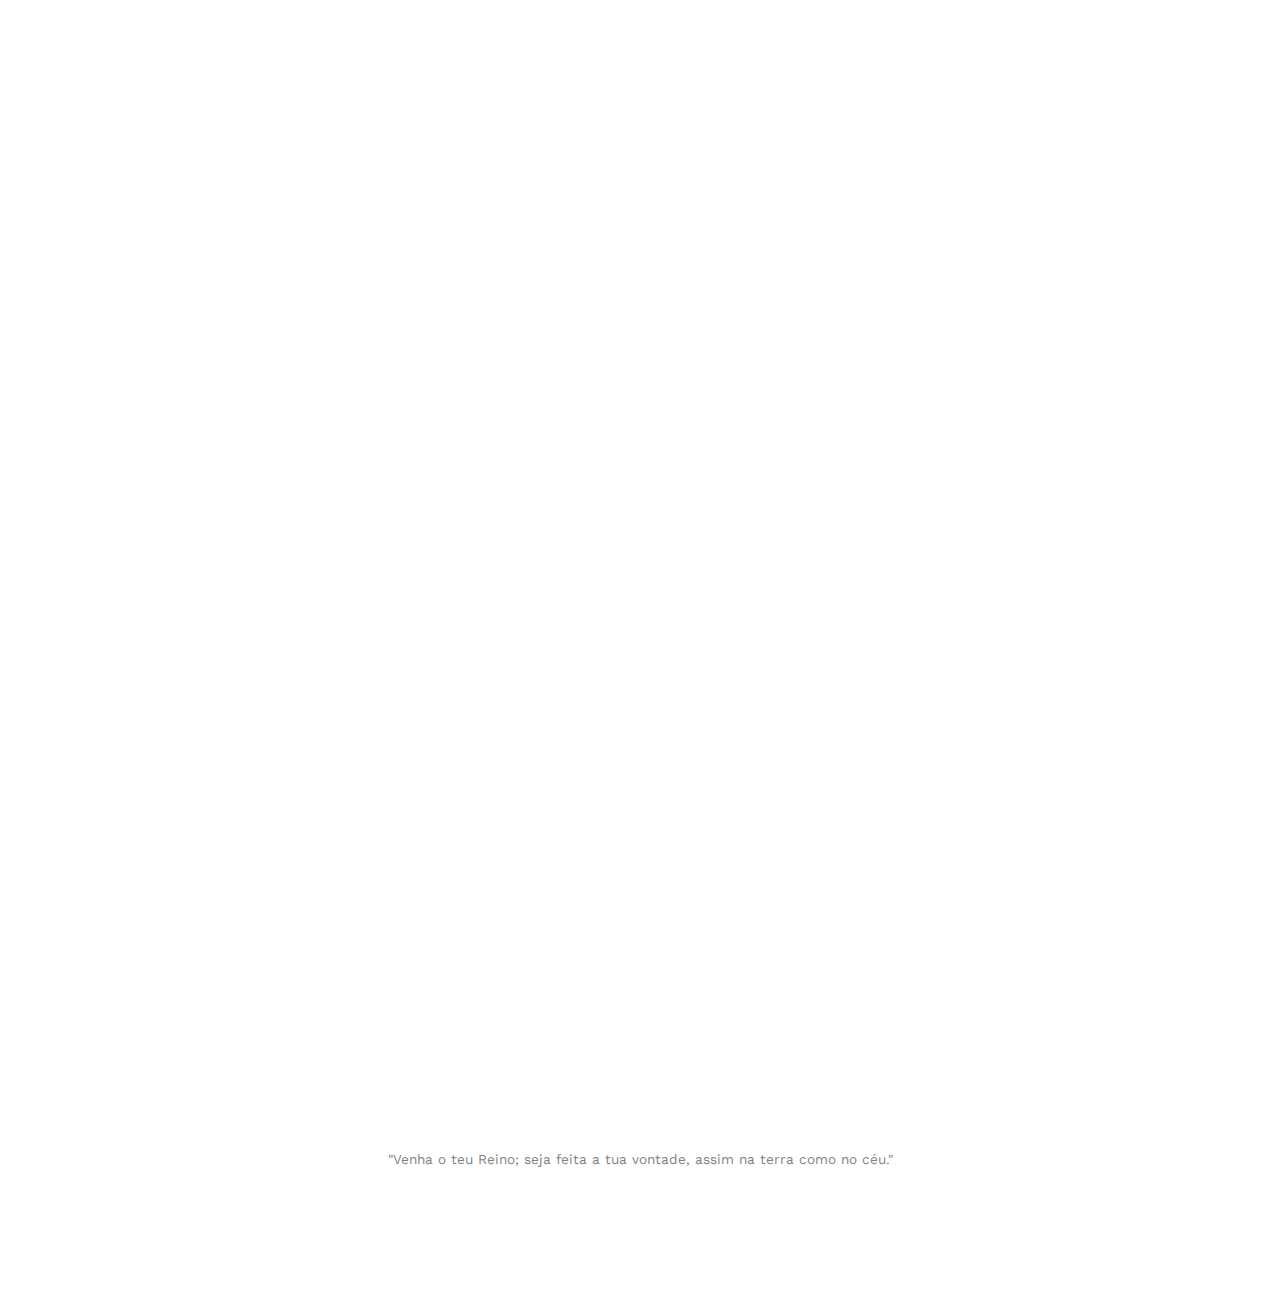
==== commit de1dc0c5: "drtyhtdfyh" ====
--- a/index.html
+++ b/index.html
@@ -193,7 +193,7 @@
 							<div class="timeline-panel">
 								<div class="timeline-heading">
 									<h3 class="timeline-title">Quando nos conhecemos</h3>
-									<span class="date">14 de Agosto de 2022</span>
+									<span class="date">14~15 de Agosto de 2022</span>
 								</div>
 								<div class="timeline-body">
 									<p>Em uma tarde de domingo, momentos antesd da EBD (naquela época começava no final da tarde), Vanessa, Lípia e Emanuelle entraram na igreja. Leocádio (que naquele momento estava à frente da EBD), cumprimentou as meninas e já me apresentou para Manu (foi usado por Deus kkkk). Foi um dia aparentemente típico, até vir o dia seguinte (15/08). Enquanto estava treinando bateria na minha casa, recebo uma ligação de Vanessa, pedindo ajuda para arrumar um problema de internet. O problema em questão era no notebook de Emanuelle, e acabou que não consegui fazer algo por ligação (a qualidade da ligação estava horrível kkkkkk). Propûs então ir à casa de Vanessa para ver isso pessoalmente, e ela concordou, e foi então que indo lá, conheci de fato Emanuelle.</p>
@@ -230,299 +230,6 @@
 		</div>
 	</div>
 
-	<div id="fh5co-gallery" class="fh5co-section-gray">
-		<div class="container">
-			<div class="row">
-				<div class="col-md-8 col-md-offset-2 text-center fh5co-heading animate-box">
-					<span>Nossas memórias</span>
-					<h2>Galeria</h2>
-					<p>Far far away, behind the word mountains, far from the countries Vokalia and Consonantia, there live the blind texts.</p>
-				</div>
-			</div>
-			<div class="row row-bottom-padded-md">
-				<div class="col-md-12">
-					<ul id="fh5co-gallery-list">
-						
-						<li class="one-third animate-box" data-animate-effect="fadeIn" style="background-image: url(images/gallery-1.jpg); "> 
-						<a href="images/gallery-1.jpg">
-							<div class="case-studies-summary">
-								<span>14 Photos</span>
-								<h2>Two Glas of Juice</h2>
-							</div>
-						</a>
-					</li>
-					<li class="one-third animate-box" data-animate-effect="fadeIn" style="background-image: url(images/gallery-2.jpg); ">
-						<a href="#" class="color-2">
-							<div class="case-studies-summary">
-								<span>30 Photos</span>
-								<h2>Timer starts now!</h2>
-							</div>
-						</a>
-					</li>
-
-
-					<li class="one-third animate-box" data-animate-effect="fadeIn" style="background-image: url(images/gallery-3.jpg); ">
-						<a href="#" class="color-3">
-							<div class="case-studies-summary">
-								<span>90 Photos</span>
-								<h2>Beautiful sunset</h2>
-							</div>
-						</a>
-					</li>
-					<li class="one-third animate-box" data-animate-effect="fadeIn" style="background-image: url(images/gallery-4.jpg); ">
-						<a href="#" class="color-4">
-							<div class="case-studies-summary">
-								<span>12 Photos</span>
-								<h2>Company's Conference Room</h2>
-							</div>
-						</a>
-					</li>
-
-						<li class="one-third animate-box" data-animate-effect="fadeIn" style="background-image: url(images/gallery-5.jpg); ">
-							<a href="#" class="color-3">
-								<div class="case-studies-summary">
-									<span>50 Photos</span>
-									<h2>Useful baskets</h2>
-								</div>
-							</a>
-						</li>
-						<li class="one-third animate-box" data-animate-effect="fadeIn" style="background-image: url(images/gallery-6.jpg); ">
-							<a href="#" class="color-4">
-								<div class="case-studies-summary">
-									<span>45 Photos</span>
-									<h2>Skater man in the road</h2>
-								</div>
-							</a>
-						</li>
-
-						<li class="one-third animate-box" data-animate-effect="fadeIn" style="background-image: url(images/gallery-7.jpg); ">
-							<a href="#" class="color-4">
-								<div class="case-studies-summary">
-									<span>35 Photos</span>
-									<h2>Two Glas of Juice</h2>
-								</div>
-							</a>
-						</li>
-
-						<li class="one-third animate-box" data-animate-effect="fadeIn" style="background-image: url(images/gallery-8.jpg); "> 
-							<a href="#" class="color-5">
-								<div class="case-studies-summary">
-									<span>90 Photos</span>
-									<h2>Timer starts now!</h2>
-								</div>
-							</a>
-						</li>
-						<li class="one-third animate-box" data-animate-effect="fadeIn" style="background-image: url(images/gallery-9.jpg); ">
-							<a href="#" class="color-6">
-								<div class="case-studies-summary">
-									<span>56 Photos</span>
-									<h2>Beautiful sunset</h2>
-								</div>
-							</a>
-						</li>
-					</ul>		
-				</div>
-			</div>
-		</div>
-	</div>
-
-	<div id="fh5co-counter" class="fh5co-bg fh5co-counter" style="background-image:url(images/img_bg_5.jpg);">
-		<div class="overlay"></div>
-		<div class="container">
-			<div class="row">
-				<div class="display-t">
-					<div class="display-tc">
-						<div class="col-md-3 col-sm-6 animate-box">
-							<div class="feature-center">
-								<span class="icon">
-									<i class="icon-users"></i>
-								</span>
-
-								<span class="counter js-counter" data-from="0" data-to="500" data-speed="5000" data-refresh-interval="50">1</span>
-								<span class="counter-label">Estimated Guest</span>
-
-							</div>
-						</div>
-						<div class="col-md-3 col-sm-6 animate-box">
-							<div class="feature-center">
-								<span class="icon">
-									<i class="icon-user"></i>
-								</span>
-
-								<span class="counter js-counter" data-from="0" data-to="1000" data-speed="5000" data-refresh-interval="50">1</span>
-								<span class="counter-label">We Catter</span>
-							</div>
-						</div>
-						<div class="col-md-3 col-sm-6 animate-box">
-							<div class="feature-center">
-								<span class="icon">
-									<i class="icon-calendar"></i>
-								</span>
-								<span class="counter js-counter" data-from="0" data-to="402" data-speed="5000" data-refresh-interval="50">1</span>
-								<span class="counter-label">Events Done</span>
-							</div>
-						</div>
-						<div class="col-md-3 col-sm-6 animate-box">
-							<div class="feature-center">
-								<span class="icon">
-									<i class="icon-clock"></i>
-								</span>
-
-								<span class="counter js-counter" data-from="0" data-to="2345" data-speed="5000" data-refresh-interval="50">1</span>
-								<span class="counter-label">Hours Spent</span>
-
-							</div>
-						</div>
-					</div>
-				</div>
-			</div>
-		</div>
-	</div>
-
-	<div id="fh5co-testimonial">
-		<div class="container">
-			<div class="row">
-				<div class="row animate-box">
-					<div class="col-md-8 col-md-offset-2 text-center fh5co-heading">
-						<span>Best Wishes</span>
-						<h2>Friends Wishes</h2>
-					</div>
-				</div>
-				<div class="row">
-					<div class="col-md-12 animate-box">
-						<div class="wrap-testimony">
-							<div class="owl-carousel-fullwidth">
-								<div class="item">
-									<div class="testimony-slide active text-center">
-										<figure>
-											<img src="images/couple-1.jpg" alt="user">
-										</figure>
-										<span>John Doe, via <a href="#" class="twitter">Twitter</a></span>
-										<blockquote>
-											<p>"Far far away, behind the word mountains, far from the countries Vokalia and Consonantia, there live the blind texts. Separated they live in Bookmarksgrove right at the coast of the Semantics"</p>
-										</blockquote>
-									</div>
-								</div>
-								<div class="item">
-									<div class="testimony-slide active text-center">
-										<figure>
-											<img src="images/couple-2.jpg" alt="user">
-										</figure>
-										<span>John Doe, via <a href="#" class="twitter">Twitter</a></span>
-										<blockquote>
-											<p>"Far far away, behind the word mountains, far from the countries Vokalia and Consonantia, at the coast of the Semantics, a large language ocean."</p>
-										</blockquote>
-									</div>
-								</div>
-								<div class="item">
-									<div class="testimony-slide active text-center">
-										<figure>
-											<img src="images/couple-3.jpg" alt="user">
-										</figure>
-										<span>John Doe, via <a href="#" class="twitter">Twitter</a></span>
-										<blockquote>
-											<p>"Far far away, far from the countries Vokalia and Consonantia, there live the blind texts. Separated they live in Bookmarksgrove right at the coast of the Semantics, a large language ocean."</p>
-										</blockquote>
-									</div>
-								</div>
-							</div>
-						</div>
-					</div>
-				</div>
-			</div>
-		</div>
-	</div>
-
-	<div id="fh5co-services" class="fh5co-section-gray">
-		<div class="container">
-			
-			<div class="row animate-box">
-				<div class="col-md-8 col-md-offset-2 text-center fh5co-heading">
-					<h2>We Offer Services</h2>
-					<p>Dignissimos asperiores vitae velit veniam totam fuga molestias accusamus alias autem provident. Odit ab aliquam dolor eius.</p>
-				</div>
-			</div>
-
-			<div class="row">
-				<div class="col-md-6">
-					<div class="feature-left animate-box" data-animate-effect="fadeInLeft">
-						<span class="icon">
-							<i class="icon-calendar"></i>
-						</span>
-						<div class="feature-copy">
-							<h3>We Organized Events</h3>
-							<p>Facilis ipsum reprehenderit nemo molestias. Aut cum mollitia reprehenderit. Eos cumque dicta adipisci architecto culpa amet.</p>
-						</div>
-					</div>
-
-					<div class="feature-left animate-box" data-animate-effect="fadeInLeft">
-						<span class="icon">
-							<i class="icon-image"></i>
-						</span>
-						<div class="feature-copy">
-							<h3>Photoshoot</h3>
-							<p>Facilis ipsum reprehenderit nemo molestias. Aut cum mollitia reprehenderit. Eos cumque dicta adipisci architecto culpa amet.</p>
-						</div>
-					</div>
-
-					<div class="feature-left animate-box" data-animate-effect="fadeInLeft">
-						<span class="icon">
-							<i class="icon-video"></i>
-						</span>
-						<div class="feature-copy">
-							<h3>Video Editing</h3>
-							<p>Facilis ipsum reprehenderit nemo molestias. Aut cum mollitia reprehenderit. Eos cumque dicta adipisci architecto culpa amet.</p>
-						</div>
-					</div>
-
-				</div>
-
-				<div class="col-md-6 animate-box">
-					<div class="fh5co-video fh5co-bg" style="background-image: url(images/img_bg_3.jpg); ">
-						<a href="https://vimeo.com/channels/staffpicks/93951774" class="popup-vimeo"><i class="icon-video2"></i></a>
-						<div class="overlay"></div>
-					</div>
-				</div>
-			</div>
-
-			
-		</div>
-	</div>
-
-
-	<div id="fh5co-started" class="fh5co-bg" style="background-image:url(images/img_bg_4.jpg);">
-		<div class="overlay"></div>
-		<div class="container">
-			<div class="row animate-box">
-				<div class="col-md-8 col-md-offset-2 text-center fh5co-heading">
-					<h2>Are You Attending?</h2>
-					<p>Please Fill-up the form to notify you that you're attending. Thanks.</p>
-				</div>
-			</div>
-			<div class="row animate-box">
-				<div class="col-md-10 col-md-offset-1">
-					<form class="form-inline">
-						<div class="col-md-4 col-sm-4">
-							<div class="form-group">
-								<label for="name" class="sr-only">Name</label>
-								<input type="name" class="form-control" id="name" placeholder="Name">
-							</div>
-						</div>
-						<div class="col-md-4 col-sm-4">
-							<div class="form-group">
-								<label for="email" class="sr-only">Email</label>
-								<input type="email" class="form-control" id="email" placeholder="Email">
-							</div>
-						</div>
-						<div class="col-md-4 col-sm-4">
-							<button type="submit" class="btn btn-default btn-block">I am Attending</button>
-						</div>
-					</form>
-				</div>
-			</div>
-		</div>
-	</div>
-
 	<footer id="fh5co-footer" role="contentinfo">
 		<div class="container">
 
@@ -530,14 +237,6 @@
 				<div class="col-md-12 text-center">
 					<p>
 						<small class="block"> "Venha o teu Reino; seja feita a tua vontade, assim na terra como no céu."</small>
-					</p>
-					<p>
-						<ul class="fh5co-social-icons">
-							<li><a href="#"><i class="icon-twitter"></i></a></li>
-							<li><a href="#"><i class="icon-facebook"></i></a></li>
-							<li><a href="#"><i class="icon-linkedin"></i></a></li>
-							<li><a href="#"><i class="icon-dribbble"></i></a></li>
-						</ul>
 					</p>
 				</div>
 			</div>
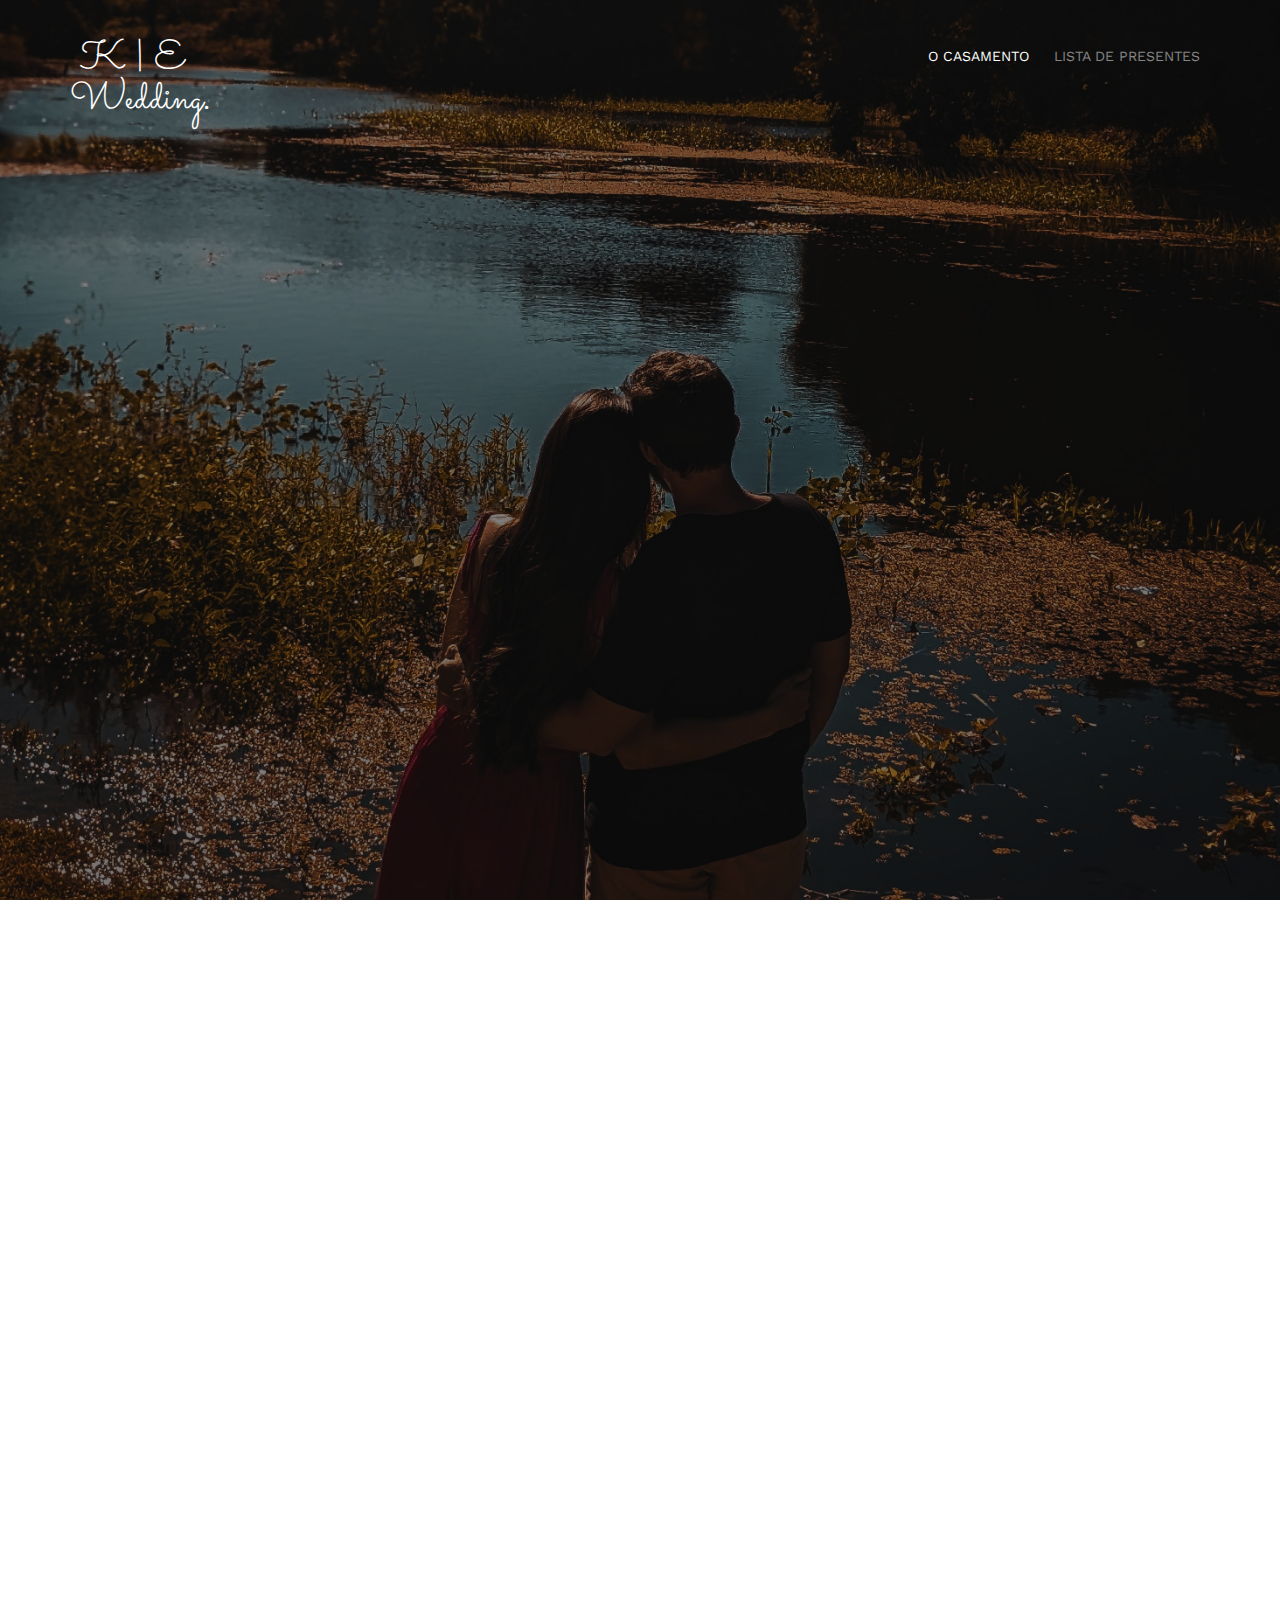
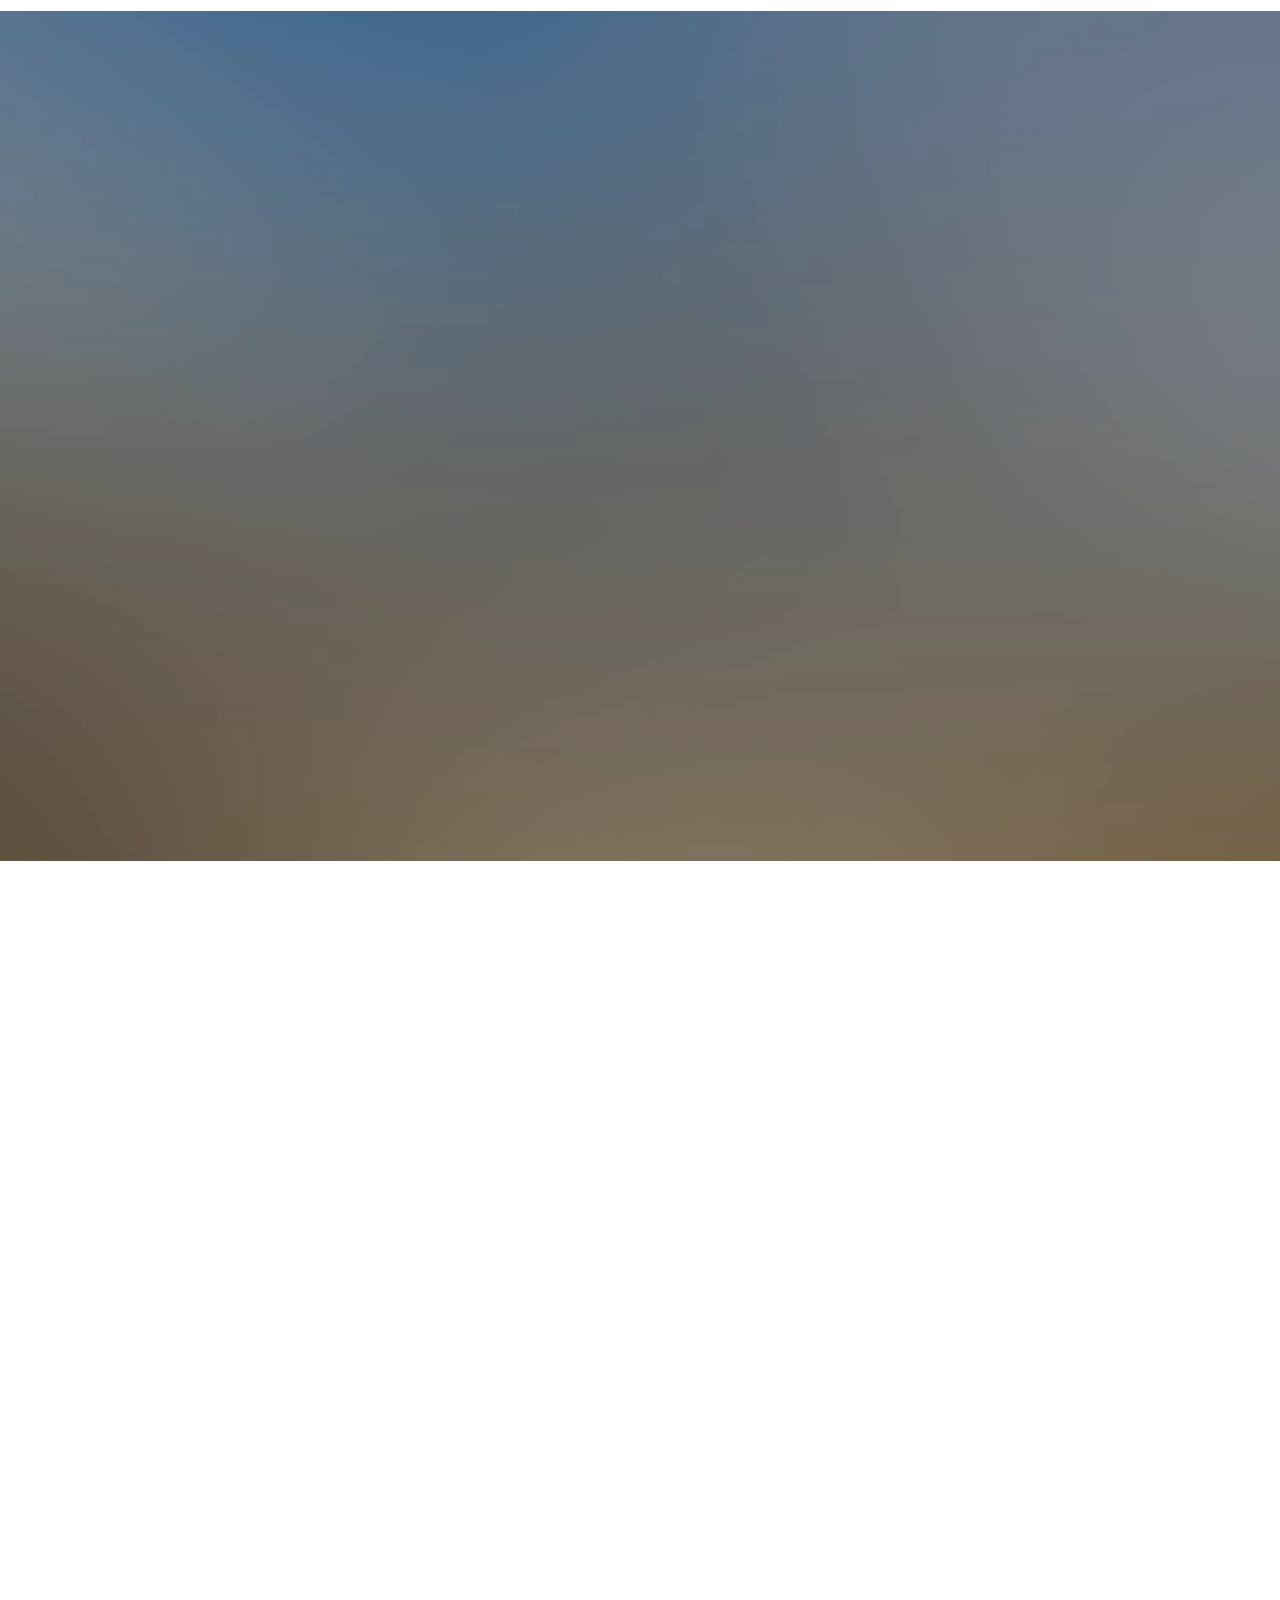
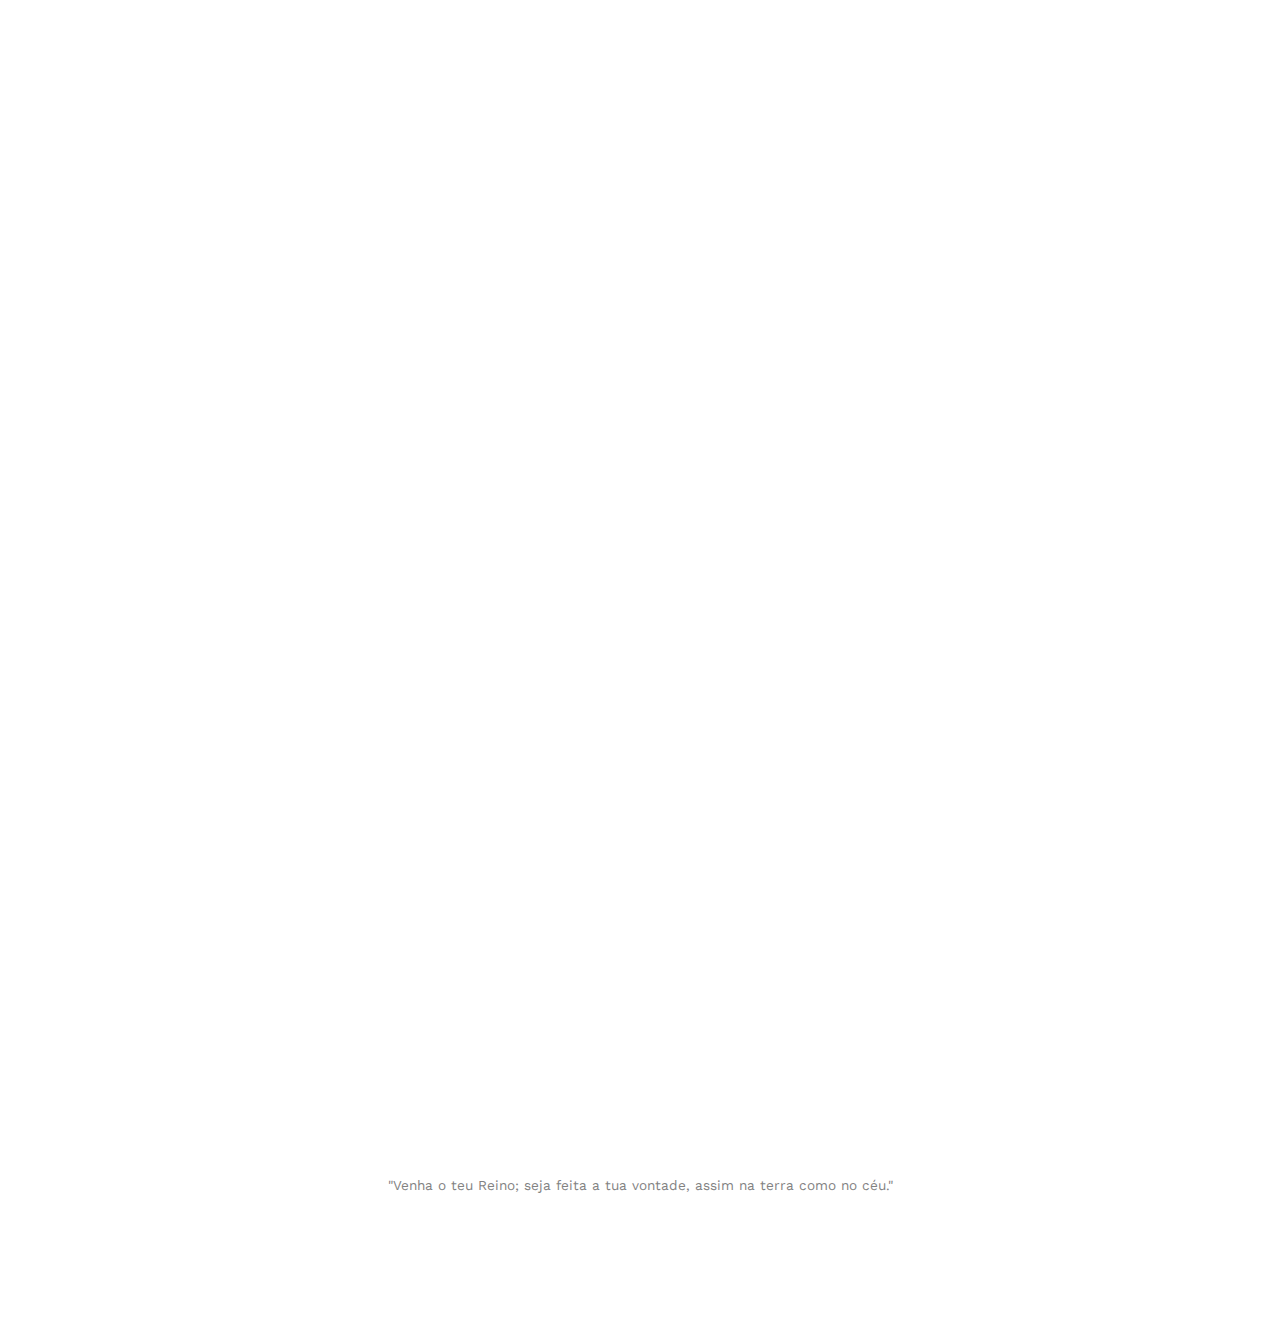
==== commit 0097ad68: "dtyfuftyu" ====
--- a/index.html
+++ b/index.html
@@ -95,9 +95,9 @@
 		<div class="container">
 			<div class="row">
 				<div class="col-md-8 col-md-offset-2 text-center fh5co-heading animate-box">
-					<h2>Olá!</h2>
-					<h3>09 de Setembro de 2023, Ceará Mirim - Rio Grande do Norte</h3>
-					<p>Convidamos você para nosso casamento</p>
+					<h2>Convidamos você para nosso casamento</h2>
+					<h3>09 de Setembro de 2023 no Salão de Eventos do Bosque dos Poetas, Nova Parnamirim - Rio Grande do Norte</h3>
+					<p>Al. dos Bosques, 750 - Parque do Jiqui, Parnamirim - RN, 59153-155</p>
 				</div>
 			</div>
 			<div class="couple-wrap animate-box">
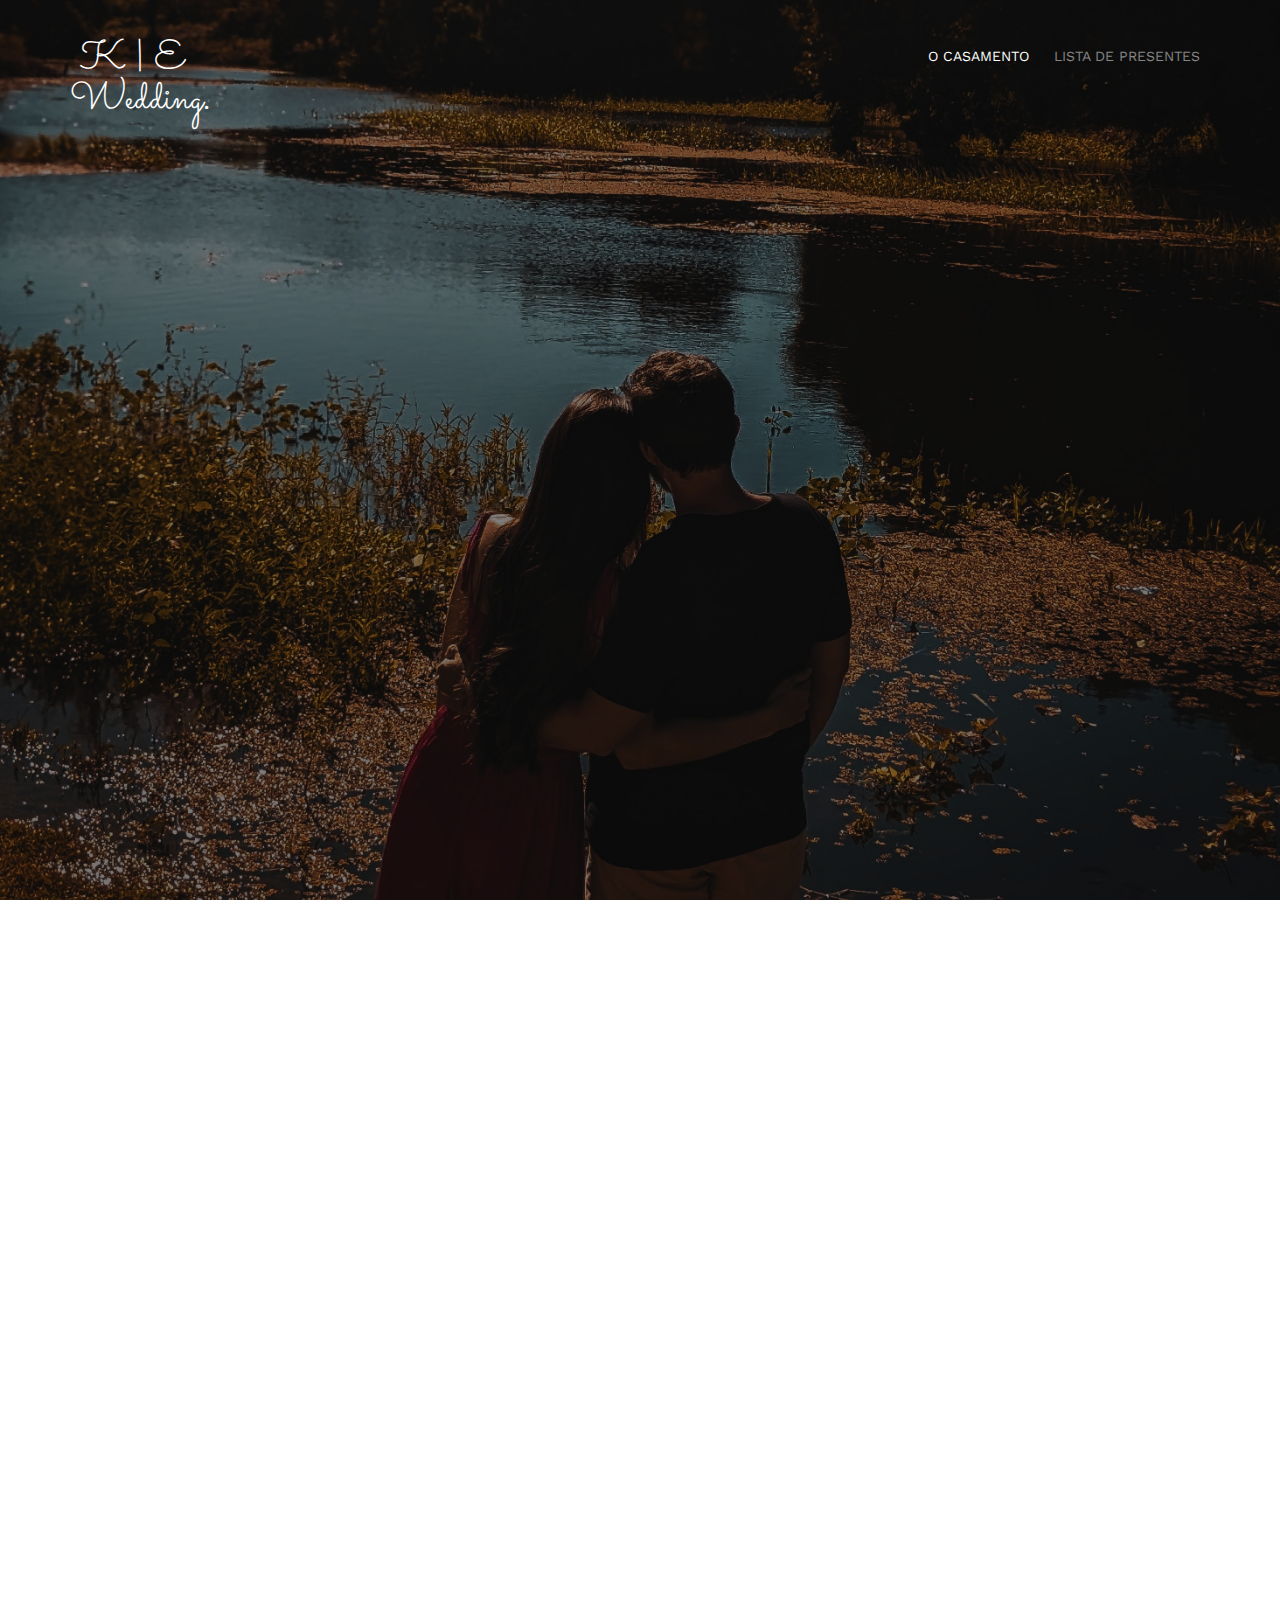
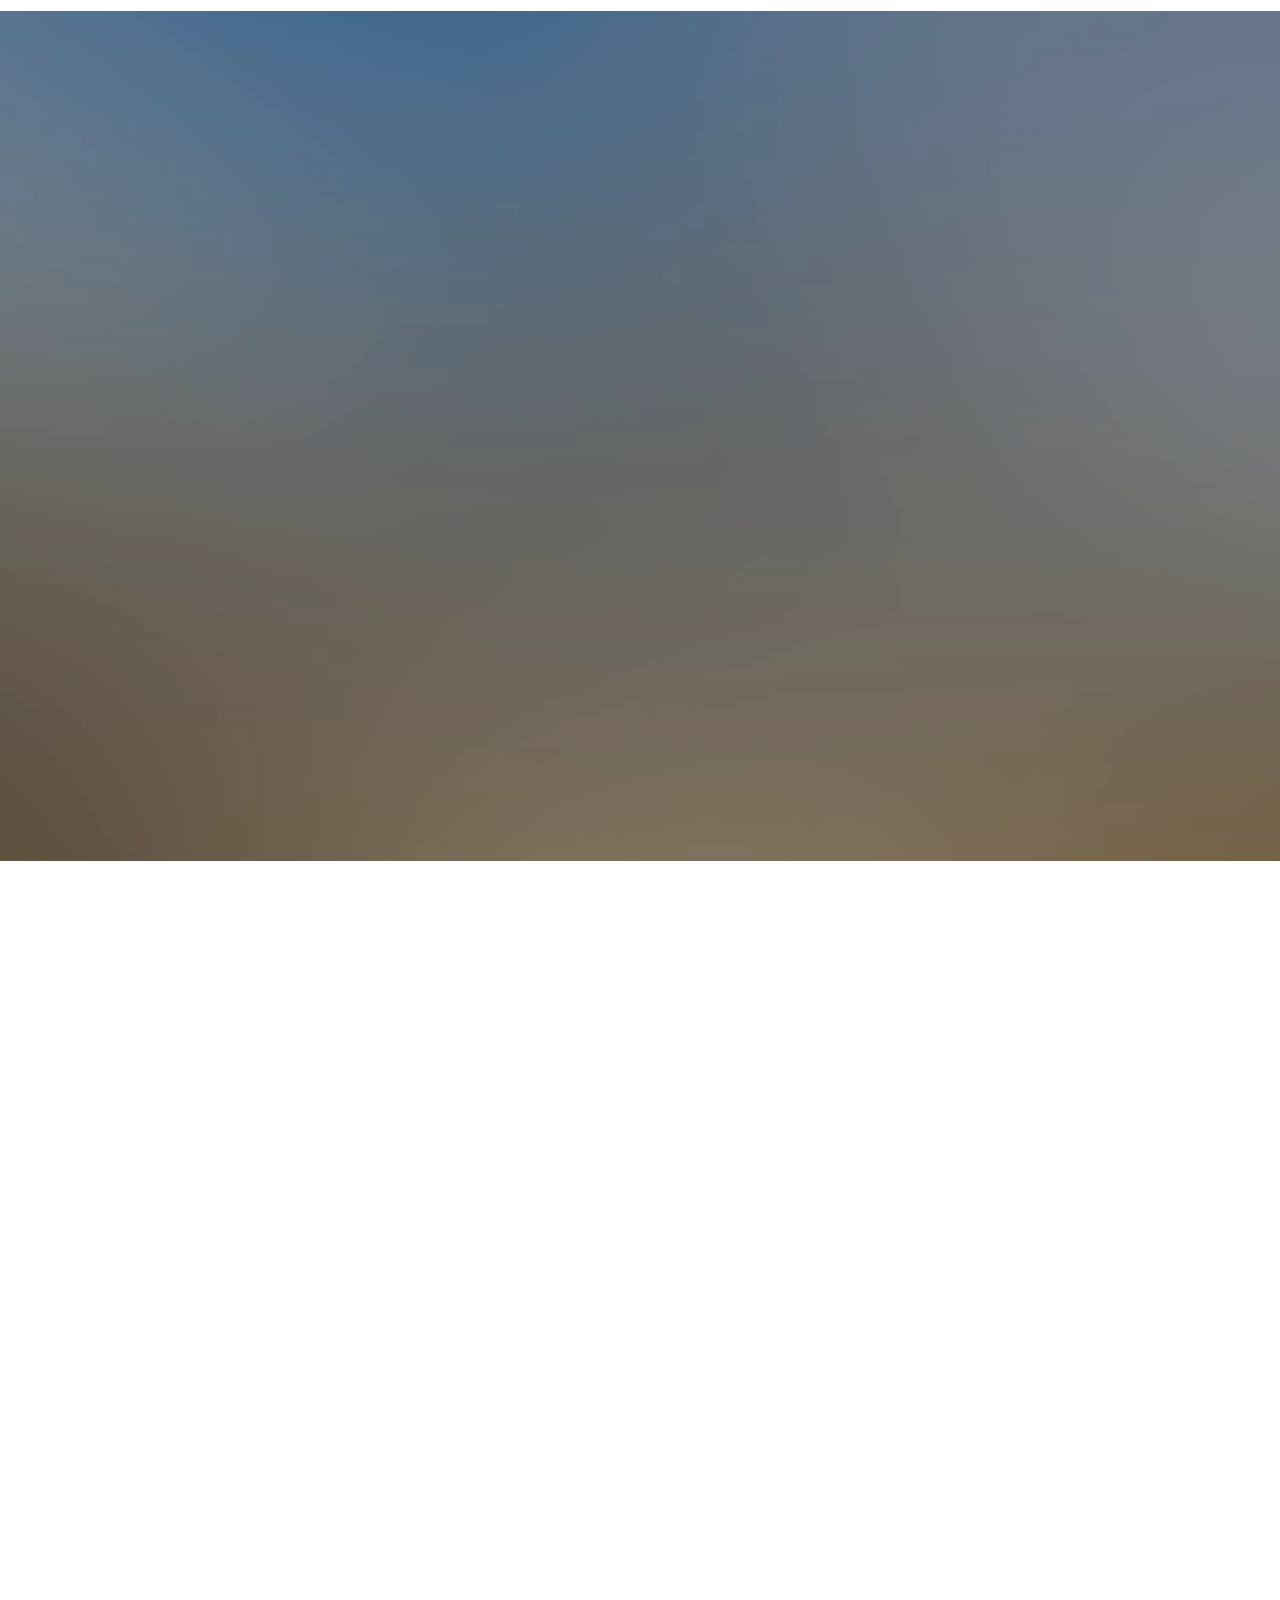
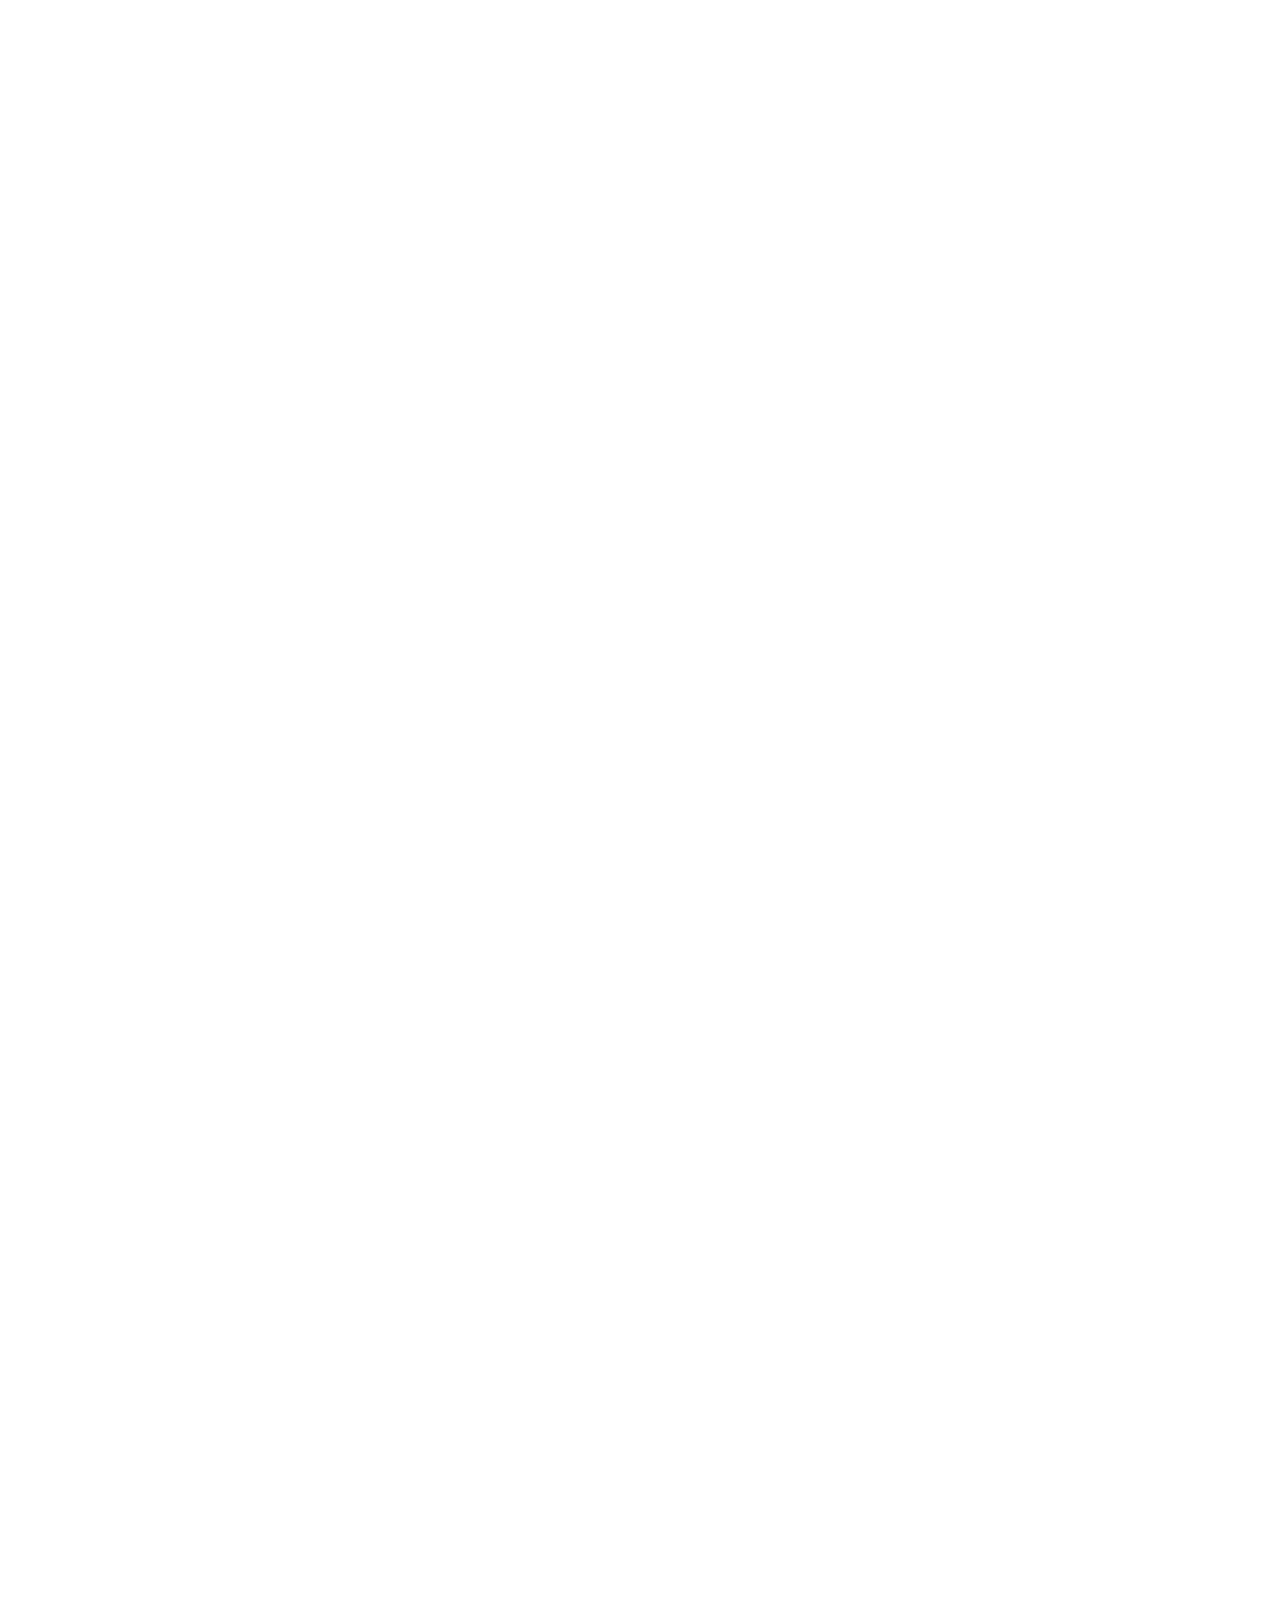
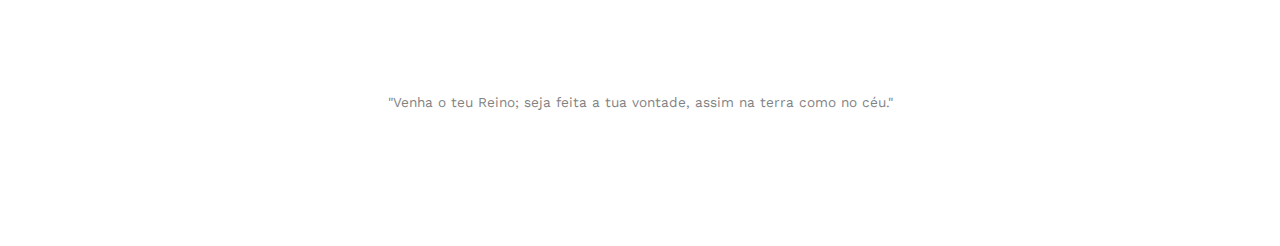
==== commit c964dc51: "dxgdgdf" ====
--- a/index.html
+++ b/index.html
@@ -208,7 +208,7 @@
 									<span class="date">14 de Setembro de 2023</span>
 								</div>
 								<div class="timeline-body">
-									<p>Far far away, behind the word mountains, far from the countries Vokalia and Consonantia, there live the blind texts. Separated they live in Bookmarksgrove right at the coast of the Semantics, a large language ocean.</p>
+									<p>Após 2 semanas conversando, via cada vez mais o quanto Emanuelle se encaixava nos propósitos de Deus em minha vida, o quanto nos entendíamos, o quanto ela era conhecedora da palavra. Fui então falar com a autoridade máxima na época, Vanessa kkkk, abri o jogo e já disse logo de cara que queria casar com Emanuelle, e que gostaria de pedir ela em namoro antes. Então, 30 dias depois, pedi ela em namoro em uma cafeteria (que ficava dentro de uma livraria, algo que ela ama muito).</p>
 								</div>
 							</div>
 						</li>
@@ -220,7 +220,7 @@
 									<span class="date">1 de Janeiro de 2023</span>
 								</div>
 								<div class="timeline-body">
-									<p>Far far away, behind the word mountains, far from the countries Vokalia and Consonantia, there live the blind texts. Separated they live in Bookmarksgrove right at the coast of the Semantics, a large language ocean.</p>
+									<p>Conforme começamos à namorar, eu já pensava quando seria o momento para pedi-la em casamento. Acabei por escolher a virada do ano novo, no interior onde Emanuelle mora, Lagoa de Dentro. Porém, o plano acabou não funcionando (o momento não ficou ideal). Maaaaas, ainda não era o fim, graças à meu cunhado (Mateus), bolamos uma ideia de reunir os melhores amigos e parentes mais próximos de Manu na casa dela e fazer uma surpresa. O plano era reunir todos eles enquanto saíamos para comer na cidade vizinha. Quando voltamos do rolê, todos estavam lá, e Emanuelle mesmo assim não desconfiou de nada kkkkk (essa realidade incrível de interior onde todos chegam e lhe visitam do nada). Então, chamei à todos que estavam no local e então pedi ela em casamento, e essa foi a reação dela na foto à direita kkkk.</p>
 								</div>
 							</div>
 						</li>
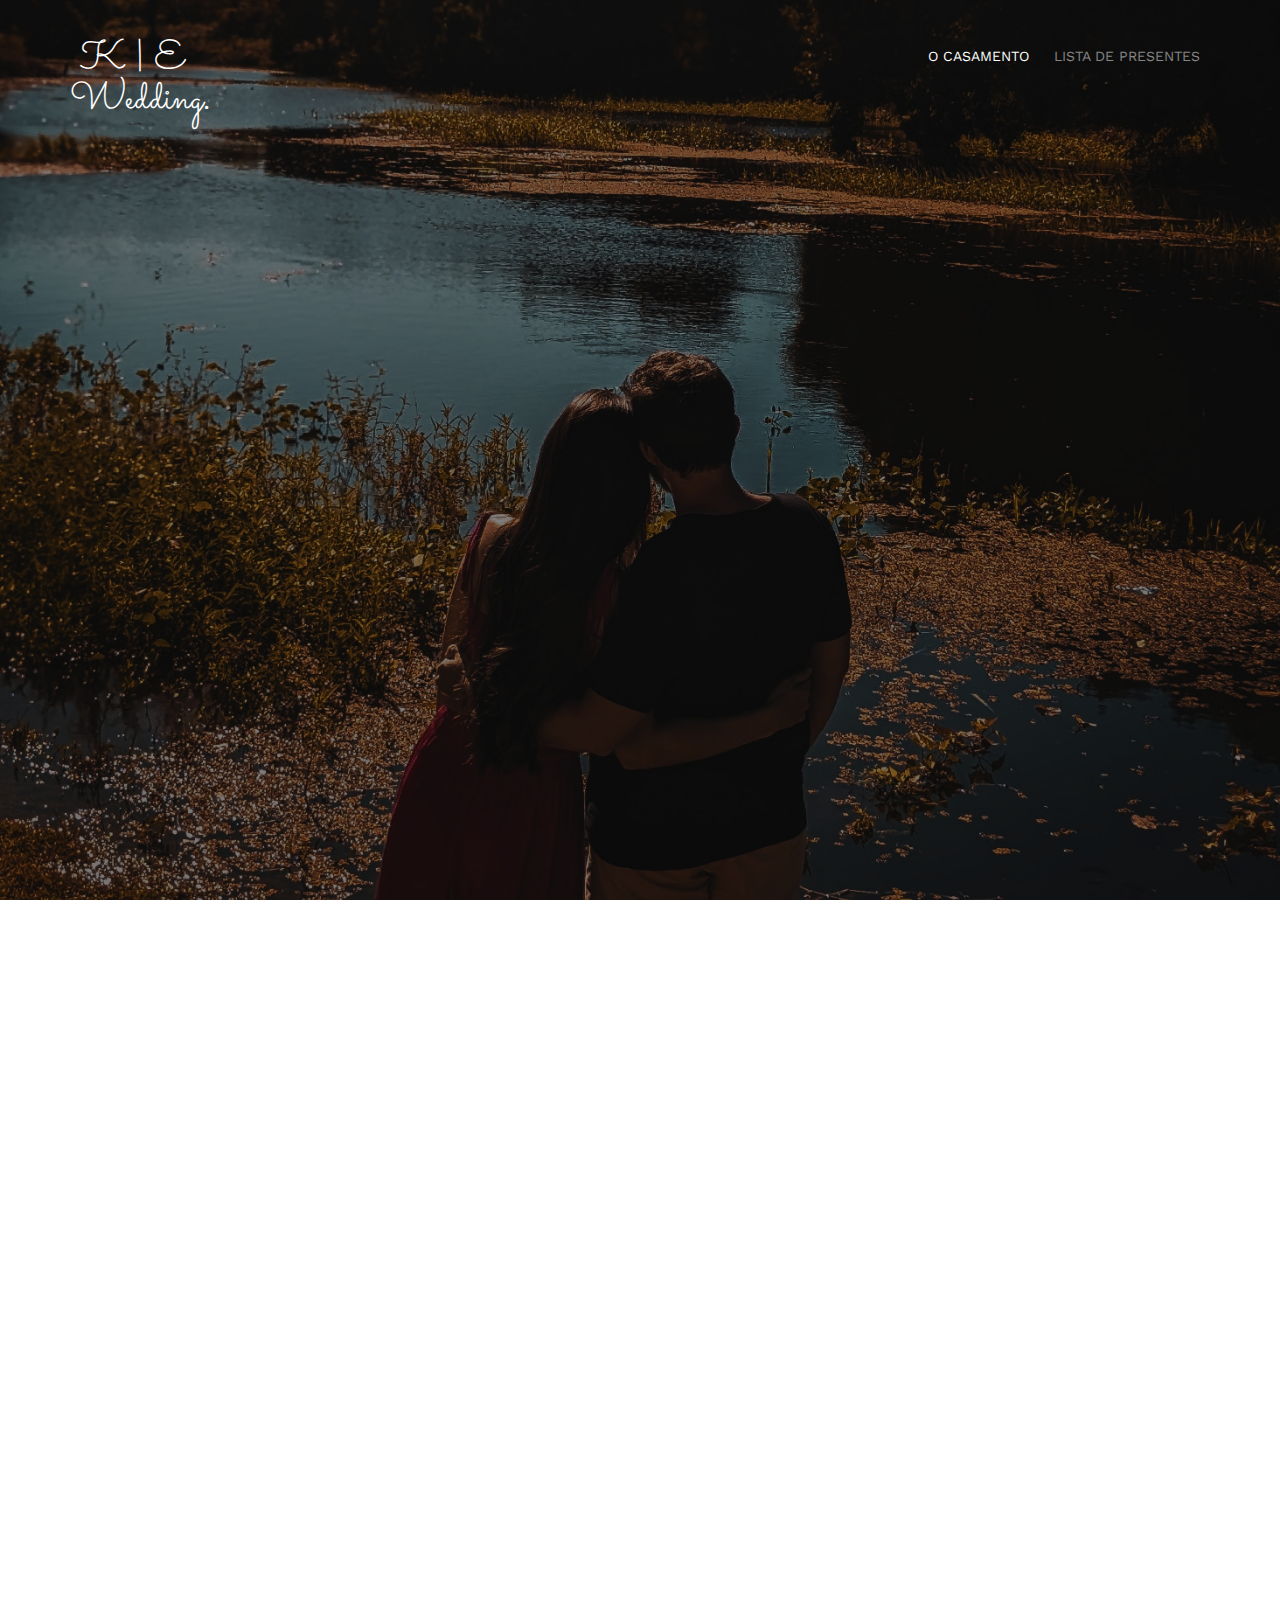
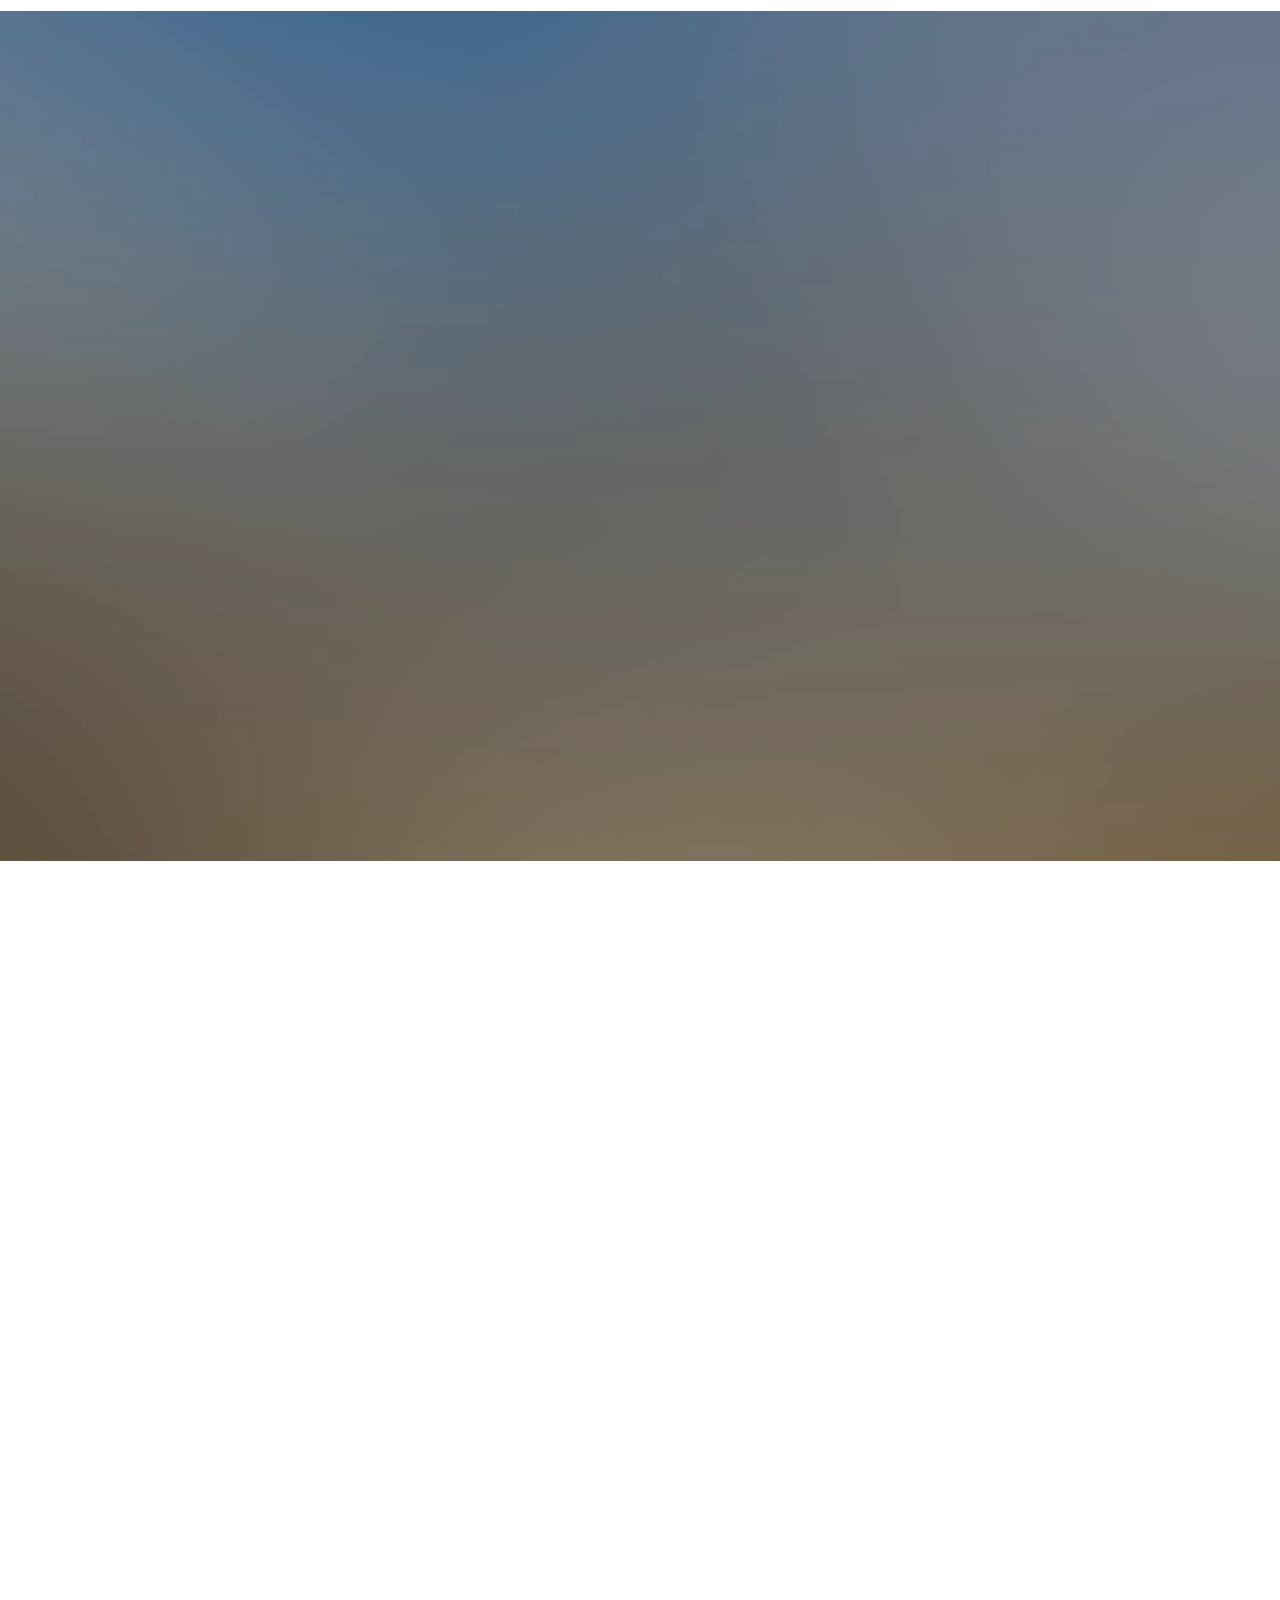
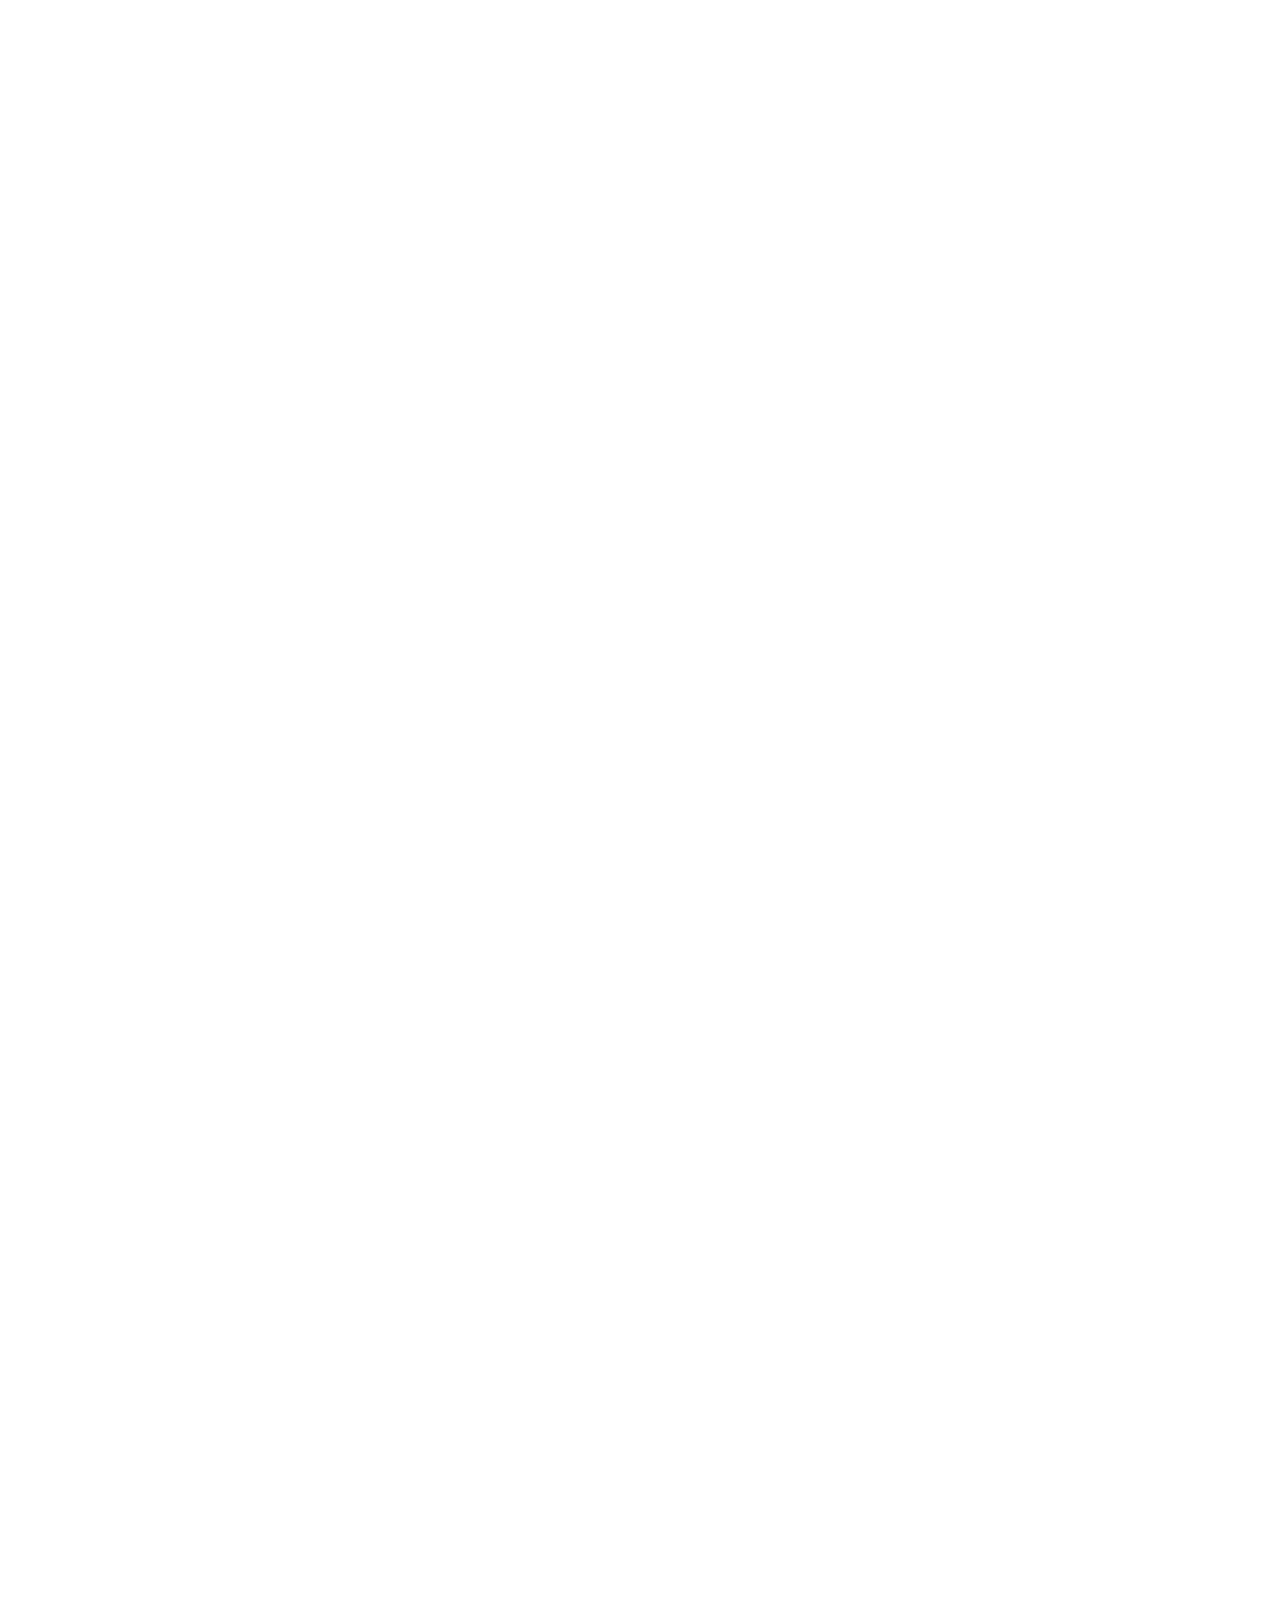
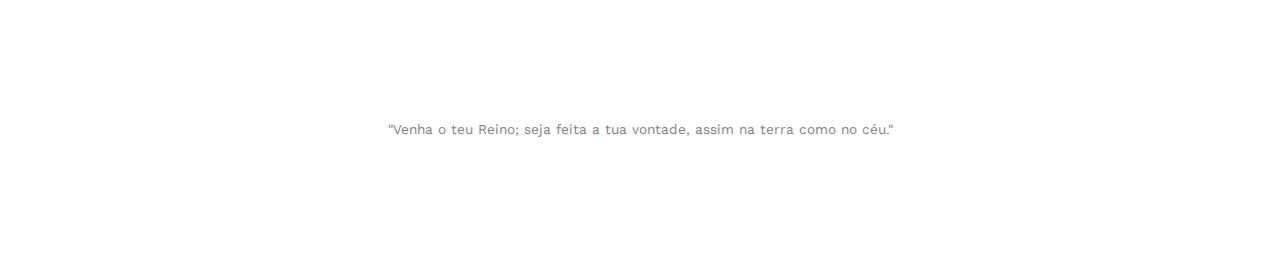
==== commit 2cc65e4a: "drgdrtgdr" ====
--- a/index.html
+++ b/index.html
@@ -220,7 +220,7 @@
 									<span class="date">1 de Janeiro de 2023</span>
 								</div>
 								<div class="timeline-body">
-									<p>Conforme começamos à namorar, eu já pensava quando seria o momento para pedi-la em casamento. Acabei por escolher a virada do ano novo, no interior onde Emanuelle mora, Lagoa de Dentro. Porém, o plano acabou não funcionando (o momento não ficou ideal). Maaaaas, ainda não era o fim, graças à meu cunhado (Mateus), bolamos uma ideia de reunir os melhores amigos e parentes mais próximos de Manu na casa dela e fazer uma surpresa. O plano era reunir todos eles enquanto saíamos para comer na cidade vizinha. Quando voltamos do rolê, todos estavam lá, e Emanuelle mesmo assim não desconfiou de nada kkkkk (essa realidade incrível de interior onde todos chegam e lhe visitam do nada). Então, chamei à todos que estavam no local e então pedi ela em casamento, e essa foi a reação dela na foto à direita kkkk.</p>
+									<p>Conforme começamos à namorar, eu já pensava quando seria o momento para pedi-la em casamento. Acabei por escolher a virada do ano novo, no interior onde Emanuelle mora, Lagoa de Dentro. Porém, o plano acabou não funcionando (o momento não ficou ideal), e acabou que a virada do ano passou. Maaaaas ainda não era o fim, ainda no dia primeiro de Janeiro, graças à meu cunhado (Mateus) genial, bolamos uma ideia de reunir os melhores amigos e parentes mais próximos de Manu na casa dela e fazer uma surpresa. O plano era reunir todos eles enquanto saíamos para comer na cidade vizinha. Quando voltamos do rolê, todos estavam lá, e Emanuelle mesmo assim não desconfiou de nada kkkkk (essa realidade incrível de interior onde todos chegam e lhe visitam do nada). Então, chamei à todos que estavam no local e então pedi ela em casamento, e essa foi a reação dela na foto à direita kkkk.</p>
 								</div>
 							</div>
 						</li>
